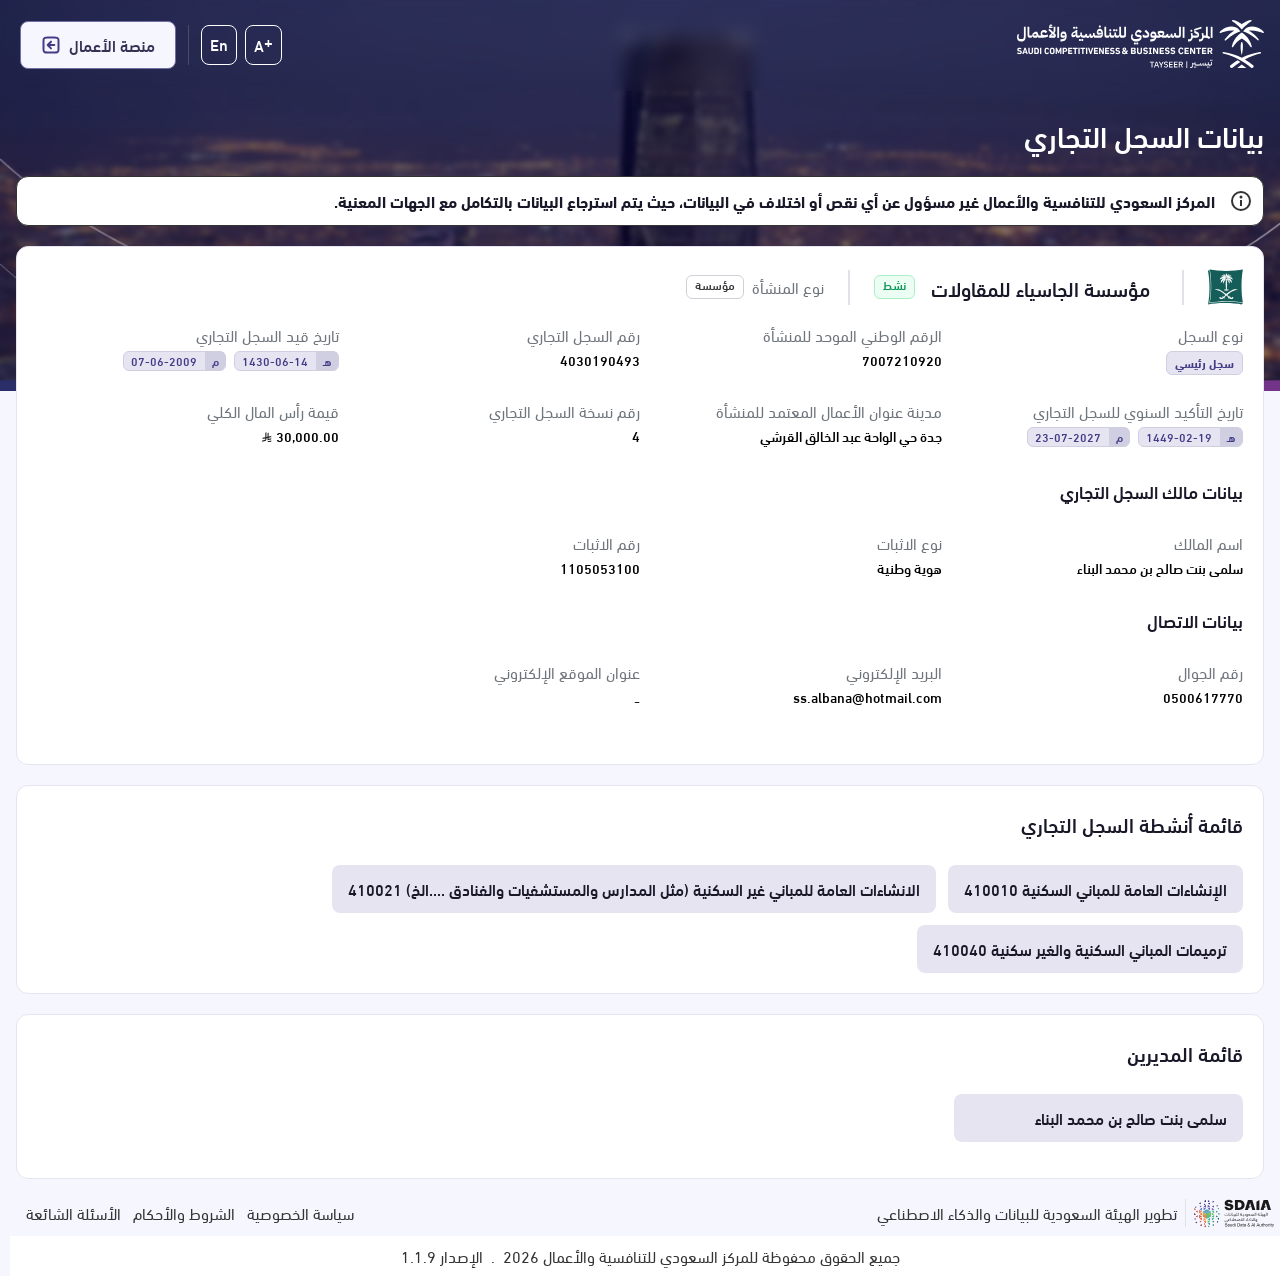
==== -nCrNumber-hRIJploeH_4NpVaSGt5M4Q-/index.html @ 8527ca4e "go" ====
<!DOCTYPE html><html lang="en" translate="no" style="--base-font-size: 1rem;"><head><base href="./"><script>
(function () {
  try {
    var currentPath = location.pathname.endsWith('/') ? location.pathname : location.pathname + '/';
    var marker = "/-nCrNumber-hRIJploeH_4NpVaSGt5M4Q-/";
    var markerIndex = currentPath.lastIndexOf(marker);
    var deploymentBase = markerIndex >= 0 ? currentPath.slice(0, markerIndex) : '';
    window.__CLONED_DEPLOYMENT_BASE__ = deploymentBase;
    var targetRoute = deploymentBase + "/viewcr?nCrNumber=hRIJploeH/4NpVaSGt5M4Q==";
    if (location.pathname + location.search + location.hash !== targetRoute) {
      history.replaceState(null, document.title, targetRoute);
    }
  } catch (_) {}
})();
</script><script>
(function () {
  var assetPath = /^(?:\/)?(?:assets|css|js|images|fonts|media)(?:\/|$)/;

  function isAssetPath(value) {
    return typeof value === 'string' && assetPath.test(value);
  }

  function normalizeAssetPath(value) {
    if (typeof value !== 'string' || !value) return value;

    var raw = value.trim();

    try {
      var parsed = new URL(raw, location.href);
      if (isAssetPath(parsed.pathname)) {
        return (window.__CLONED_DEPLOYMENT_BASE__ || '') + parsed.pathname + parsed.search + parsed.hash;
      }
    } catch (_) {}

    var stripped = raw.replace(/^[a-z]+:\/\/[^/]+/i, '');
    if (isAssetPath(stripped)) {
      return (window.__CLONED_DEPLOYMENT_BASE__ || '') + (stripped.startsWith('/') ? stripped : '/' + stripped);
    }

    return value;
  }

  function resolveCss(value) {
    if (typeof value !== 'string') return value;
    return value.replace(/url\\((['"]?)(.*?)\\1\\)/gi, function (match, quote, raw) {
      var resolved = normalizeAssetPath(raw.trim());
      return resolved === raw.trim() ? match : 'url(' + quote + resolved + quote + ')';
    });
  }

  var setAttribute = Element.prototype.setAttribute;
  Element.prototype.setAttribute = function (name, value) {
    var attribute = String(name).toLowerCase();
    if (attribute === 'src' || attribute === 'href' || attribute === 'poster' || attribute === 'data') value = normalizeAssetPath(value);
    if (attribute === 'style') value = resolveCss(value);
    return setAttribute.call(this, name, value);
  };

  [['HTMLImageElement', 'src'], ['HTMLScriptElement', 'src'], ['HTMLLinkElement', 'href'], ['HTMLSourceElement', 'src'], ['HTMLVideoElement', 'poster'], ['HTMLAudioElement', 'src']].forEach(function (entry) {
    var Type = window[entry[0]];
    if (!Type) return;
    var descriptor = Object.getOwnPropertyDescriptor(Type.prototype, entry[1]);
    if (!descriptor || !descriptor.set || !descriptor.get) return;
    Object.defineProperty(Type.prototype, entry[1], {
      configurable: true,
      enumerable: descriptor.enumerable,
      get: descriptor.get,
      set: function (value) { return descriptor.set.call(this, normalizeAssetPath(value)); }
    });
  });

  var originalFetch = window.fetch && window.fetch.bind(window);
  if (originalFetch) window.fetch = function (input, init) {
    if (typeof input === 'string') input = normalizeAssetPath(input);
    else if (input && input.url) input = new Request(normalizeAssetPath(input.url), input);
    return originalFetch(input, init);
  };

  var open = XMLHttpRequest.prototype.open;
  XMLHttpRequest.prototype.open = function (method, url) {
    arguments[1] = normalizeAssetPath(url);
    return open.apply(this, arguments);
  };

  var setProperty = CSSStyleDeclaration.prototype.setProperty;
  CSSStyleDeclaration.prototype.setProperty = function (name, value, priority) {
    return setProperty.call(this, name, resolveCss(value), priority);
  };
})();
</script><script>
window.__CLONED_API_CACHE__ = [
  {
    "url": "https://api.saudibusiness.gov.sa/sbc/externalgw/qrapi-nl/api/app/Qr/GetCrDetails?mcEncryptedCrNumber=hRIJploeH%2F4NpVaSGt5M4Q%3D%3D",
    "pathname": "/sbc/externalgw/qrapi-nl/api/app/Qr/GetCrDetails",
    "file": "api/sbc/externalgw/qrapi-nl/api/app/Qr/GetCrDetails_q_mcEncryptedCrNumber-hRIJploeH_4NpVaSGt5M4Q.json",
    "status": 200,
    "contentType": "application/json; charset=utf-8",
    "headers": {
      "content-type": "application/json; charset=utf-8"
    },
    "body": "{\"data\":{\"crInformation\":{\"isRestricted\":false,\"crNationalNumber\":\"7007210920\",\"crNumber\":\"4030190493\",\"encryptedCrNumber\":\"TGRETmRTSDZyTWErQXN3dHRVZWtNdz09\",\"ownerNameAr\":\"سلمى بنت صالح بن محمد البناء\",\"ownerNameEn\":\"SALMA SALEH MOHAMMED ALBANNAA\",\"ownerIdentifierNumber\":\"1105053100\",\"ownerIdentifierTypeNameAr\":\"هوية وطنية\",\"ownerIdentifierTypeNameEn\":\"National ID\",\"versionNo\":4,\"entityFullNameAr\":\"مؤسسة الجاسياء للمقاولات\",\"entityFullNameEn\":\"aljasiya Establishment For Contracting\",\"capital\":30000,\"companyDuration\":null,\"isMain\":true,\"mainCRNationalNumber\":null,\"mainCRNumber\":null,\"isLicenseBased\":false,\"inLiquidationProcess\":false,\"hasEcommerce\":false,\"isListed\":false,\"entityNameLang\":{\"entityNameLangID\":1,\"entityNameLangDescAr\":\"اللغة العربية\",\"entityNameLangDescEn\":\"Arabic Language\"},\"entityType\":{\"entityTypeID\":2,\"entityTypeDescAr\":\"مؤسسة\",\"entityTypeDescEn\":\"Establishment\"},\"capitalCurrency\":{\"capitalCurrencyID\":1,\"capitalCurrencyDescAr\":\"ريال سعودي\",\"capitalCurrencyDescEn\":\"Saudi Riyal\"},\"companyForm\":null,\"companyCharacterList\":[],\"partnersNationality\":{\"partnersNationalityID\":1,\"partnersNationalityDescAr\":\"سعودية\",\"partnersNationalityDescEn\":\"Saudi\"},\"lastModificationDate\":{\"lastModificationDateGregorian\":\"2026-07-05\",\"lastModificationDateHijri\":\"20-01-1448\"},\"crIssueDate\":{\"crIssueDateGregorian\":\"2009-06-07\",\"crIssueDateHijri\":\"14-06-1430\"},\"crConfirmDate\":{\"crConfirmDateGregorian\":\"2027-07-23\",\"crConfirmDateHijri\":\"19-02-1449\"},\"crStatus\":{\"crStatusID\":1,\"crStatusDescAr\":\"نشط\",\"crStatusDescEn\":\"Active\"},\"crDeleteDate\":null,\"crDeleteReasons\":[]},\"crActivities\":{\"fullActivitiesText\":null,\"activitiesType\":{\"activitiesTypeID\":\"2\",\"activitiesTypeDescriptionAr\":\"Isic\",\"activitiesTypeDescriptionEn\":\"Isic\"},\"activityList\":[{\"activityID\":\"410010\",\"activityDescriptionAr\":\"الإنشاءات العامة للمباني السكنية\",\"activityDescriptionEn\":\"Construction of all types of residential buildings\",\"isPreLicenseIssued\":false,\"isPostLicenseIssued\":false},{\"activityID\":\"410021\",\"activityDescriptionAr\":\"الانشاءات العامة للمباني غير السكنية (مثل المدارس والمستشفيات والفنادق ....الخ)\",\"activityDescriptionEn\":\"General construction of non residential buildings such as schools hospitals hotels etc\",\"isPreLicenseIssued\":false,\"isPostLicenseIssued\":false},{\"activityID\":\"410040\",\"activityDescriptionAr\":\"ترميمات المباني السكنية والغير سكنية\",\"activityDescriptionEn\":\"remodeling or renovating existing residential and non residential structures\",\"isPreLicenseIssued\":false,\"isPostLicenseIssued\":false}]},\"entityAddress\":{\"addressType\":{\"addressTypeID\":\"1\",\"addressTypeDescriptionAr\":\"عنوان وطني\",\"addressTypeDescriptionEn\":\"National Address\"},\"nationalAddress\":{\"city\":{\"cityId\":\"18\",\"cityNameAr\":\"جدة\",\"cityNameEn\":\"JEDDAH\"},\"district\":{\"districtId\":\"10200018071\",\"districtNameAr\":\"حي الواحة\",\"districtNameEn\":\"Al Wahah Dist.\"},\"streetNameAr\":\"عبد الخالق القرشي\",\"streetNameEn\":\"Abdul Khaliq Al Qurashi\",\"buildingNo\":\"9064\",\"unitNo\":\"2\",\"postalCode\":\"23354\",\"additionalNo\":\"3242\"},\"fullAddress\":null},\"capitalDetails\":null,\"contactInformation\":{\"phoneNo\":\"0101282582\",\"mobileNo\":\"0500617770\",\"email\":\"ss.albana@hotmail.com\",\"websiteURL\":null},\"mangmentInformation\":{\"managementStructure\":{\"managementStructureID\":6,\"managementStructureDescriptionAr\":\"مدير فأكثر\",\"managementStructureDescriptionEn\":\"One or More Managers\"},\"managerList\":[{\"managerRef\":\"-\",\"identifierTypeId\":1,\"identifierNumber\":\"-\",\"nationalityId\":113,\"isLicensed\":false,\"managerType\":{\"managerTypeID\":1,\"managerTypeDescriptionAr\":\"فرد سعودي\",\"managerTypeDescriptionEn\":\"Citizen\"},\"personInfo\":{\"identifierNo\":\"-\",\"titleAr\":null,\"titleEn\":null,\"firstNameAr\":\"سلمى\",\"fatherNameAr\":\"بنت صالح\",\"grandFatherNameAr\":\"بن محمد\",\"familyNameAr\":\"البناء\",\"firstNameEn\":\"SALMA\",\"fatherNameEn\":\"SALEH\",\"grandFatherNameEn\":\"MOHAMMED\",\"familyNameEn\":\"ALBANNAA\",\"identifierType\":{\"identifierTypeID\":1,\"identifierTypeDescAr\":\"هوية وطنية\",\"identifierTypeDescEn\":\"National ID\"},\"nationality\":{\"nationalityID\":113,\"nationalityDescriptionAr\":\"السعودية\",\"nationalityDescriptionEn\":\"Saudi Arabia\",\"isSaudi\":true,\"isGulf\":true}},\"managerPositionList\":[]}]},\"liquidatorList\":[]},\"error\":null}",
    "encoding": "utf8"
  }
];
(function(){
  var cache = window.__CLONED_API_CACHE__ || [];
  var originalFetch = window.fetch ? window.fetch.bind(window) : null;
  function normalize(url) {
    try { return new URL(String(url), location.href).href; } catch (_) { return String(url || ''); }
  }
  function find(url) {
    var normalized = normalize(url);
    return cache.find(function(item) {
      return normalized === item.url || normalized.indexOf(item.pathname) !== -1 || normalized.indexOf(item.file) !== -1;
    });
  }
  function makeResponse(item) {
    var body = item.encoding === 'base64'
      ? Uint8Array.from(atob(item.body), function(c) { return c.charCodeAt(0); })
      : item.body;
    return new Response(body, { status: item.status || 200, headers: item.headers || { 'content-type': item.contentType || 'application/json' } });
  }
  if (originalFetch) {
    window.fetch = function(input, init) {
      var url = typeof input === 'string' ? input : input && input.url;
      var item = find(url);
      return item ? Promise.resolve(makeResponse(item)) : originalFetch(input, init);
    };
  }
  var NativeXHR = window.XMLHttpRequest;
  if (NativeXHR) {
    window.XMLHttpRequest = function() {
      var xhr = new NativeXHR();
      var lastUrl = '';
      var open = xhr.open.bind(xhr);
      var send = xhr.send.bind(xhr);
      xhr.open = function(method, url) {
        lastUrl = url;
        return open.apply(xhr, arguments);
      };
      xhr.send = function(body) {
        var item = find(lastUrl);
        if (!item) return send.call(xhr, body);
        var responseText = item.encoding === 'base64' ? atob(item.body) : String(item.body || '');
        Object.defineProperties(xhr, {
          readyState: { get: function() { return 4; } },
          status: { get: function() { return item.status || 200; } },
          statusText: { get: function() { return 'OK'; } },
          responseText: { get: function() { return responseText; } },
          response: { get: function() { return responseText; } },
          responseURL: { get: function() { return lastUrl; } }
        });
        xhr.getAllResponseHeaders = function() { return 'content-type: ' + (item.contentType || 'application/json'); };
        xhr.getResponseHeader = function(name) { return String(name).toLowerCase() === 'content-type' ? (item.contentType || 'application/json') : null; };
        queueMicrotask(function() {
          xhr.onreadystatechange && xhr.onreadystatechange(new Event('readystatechange'));
          xhr.onload && xhr.onload(new Event('load'));
          xhr.dispatchEvent(new Event('readystatechange'));
          xhr.dispatchEvent(new Event('load'));
        });
      };
      return xhr;
    };
    window.XMLHttpRequest.prototype = NativeXHR.prototype;
    Object.assign(window.XMLHttpRequest, NativeXHR);
  }
})();
</script>
    <meta charset="UTF-8">
    <link rel="icon" type="image/svg+xml" href="../images/root/assets/icons/fav.svg">
    <meta name="viewport" content="width=device-width, initial-scale=1.0">
    <title>المركز السعودي للتنافسية والأعمال</title>
    <script type="module" src="../js/config/root/env.root_q_1772371391979-index.js"></script>
    <script type="module" src="../js/env_q_1772371391979-index.js"></script>
    <script type="module" crossorigin="" src="../js/assets/index-CzTOOSTm.js"></script>
    <link rel="stylesheet" crossorigin="" href="../css/assets/index-QVNIwH8F.css">
  <style id="_goober"> @keyframes go2264125279{from{transform:scale(0) rotate(45deg);opacity:0;}to{transform:scale(1) rotate(45deg);opacity:1;}}@keyframes go3020080000{from{transform:scale(0);opacity:0;}to{transform:scale(1);opacity:1;}}@keyframes go463499852{from{transform:scale(0) rotate(90deg);opacity:0;}to{transform:scale(1) rotate(90deg);opacity:1;}}@keyframes go1268368563{from{transform:rotate(0deg);}to{transform:rotate(360deg);}}@keyframes go1310225428{from{transform:scale(0) rotate(45deg);opacity:0;}to{transform:scale(1) rotate(45deg);opacity:1;}}@keyframes go651618207{0%{height:0;width:0;opacity:0;}40%{height:0;width:6px;opacity:1;}100%{opacity:1;height:10px;}}@keyframes go901347462{from{transform:scale(0.6);opacity:0.4;}to{transform:scale(1);opacity:1;}}.go4109123758{z-index:9999;}.go4109123758 > *{pointer-events:auto;}</style><style data-emotion="css" data-s=""></style></head>

  <body class="rtl overflow-x-hidden">
    <div id="root"><div class="min-h-[100dvh] max-h-[100dvh] text-primary bg-[var(--violet-100)] flex flex-col text-base relative"><div class="absolute top-0 left-0 w-full  z-0"><img alt="" src="../assets/header-web-DisaZgHs.jpg" class="w-full h-full object-fit"></div><div class="relative z-1"><div class="justify-between z-3  max-h-24 shadow lg___hidden items-center flex"><div class="navlogo"><a target="_blank" class="ms-4 p-5 ps-0" href="https://business.sa/?culture=ar"><img alt="" src="../assets/new-logo-w-Bsa-bGtT.svg"></a></div><div class="p-5 burger-icon grid h-full place-content-center place-items-center cursor-pointer select-none"><svg width="20" height="14" viewBox="0 0 20 14" fill="none" xmlns="http://www.w3.org/2000/svg"><path d="M1 7H13M1 1H19M1 13H19" stroke="#fff" stroke-width="2" stroke-linecap="round" stroke-linejoin="round"></path></svg></div></div><div class="disable-print z-3 flex w-screen h-[100dvh] lg___h-auto overflow-hidden lg___overflow-visible  backdrop-blur  top-0 absolute lg___static"><div class="flex-1 flex transition duration-200  ease-out justify-between  lg___flex-1 min-w-screen max-w-screen overflow-hidden"><div class="lg___hidden p-5 text-white sidebar-close-icon cursor-pointer select-none"><div class="flex"><svg width="14" height="14" viewBox="0 0 14 14" fill="none" xmlns="http://www.w3.org/2000/svg"><path d="M13 1L1 13M1 1L13 13" class="stroke dark:brightness-1000" stroke="#fff" stroke-width="2" stroke-linecap="round" stroke-linejoin="round"></path></svg></div></div><div class="container! mx-auto  flex-1 max-w-[60ch] lg___max-w-screen overflow-hidden min-h-[100dvh] flex flex-col lg:flex-row end-0 lg:min-h-auto  shadow text-sm"><a target="_blank" class="ms-4 p-5 ps-0" href="https://business.sa/?culture=ar"><img alt="" src="../assets/new-logo-w-Bsa-bGtT.svg"></a><div class="flex-1 overflow-hidden"><div class="flex lg___ps-16 h-full overflow-hidden"><div class="lg___hidden min-w-full z-1 flex flex-col"><div class="px-5 overflow-auto"></div></div></div></div><div class="flex-col gap-3 ms-auto h-content lg___flex-row lg___items-center p-5 flex"><div class="gap-3 lg:order-last flex"><div class="flex-1 gap-3 items-center justify-between flex"><div class="items-center gap-2 w-max flex"><div class="inline-flex ltr"><button type="button" class="flex min-h-12 px-5 py-2 items-center justify-center gap-2 rounded-lg transition duration-100 ease-out group button bg-light hover:opacity-80 border-solid border-linkColor !hover:bg-light !hover:opacity-100 bg-transparent! !px-2 min-h-10! !py-1 border-1 text-bold border-white!"><span class="text-baseWhite text-base font-medium  !txt-primary-900 !group-[.button:hover]:text-white whitespace-nowrap"><div class="inline-flex items-start text-white!  "><div class="">A</div><div class="relative -top-1">+</div></div></span></button></div><div class=""><button type="button" class="flex min-h-12 px-5 py-2 items-center justify-center gap-2 rounded-lg transition duration-100 ease-out group button bg-light hover:opacity-80 border-solid border-linkColor !hover:bg-light !hover:opacity-100 bg-transparent! border-white! border-1 p-2! py-1! pt-0.5 pb-2 min-h-10!"><span class="text-baseWhite text-base font-medium  !txt-primary-900 !group-[.button:hover]:text-white whitespace-nowrap"><span class="relative text-white! -top-0.25">En</span></span></button></div></div></div><div class="self-stretch border-t-solid lg:border-t-none lg:border-r-solid border-1 divider-300 hidden lg___block lg___my-1"></div><button type="button" class="flex min-h-12 px-5 py-2 items-center justify-center gap-2 rounded-lg transition duration-100 ease-out group button bg-light hover:opacity-80 border-solid border-linkColor !hover:bg-light !hover:opacity-100 bg-transparent !bg-#F6F6FE border-1 hidden! lg:flex!"><span class="text-baseWhite text-base font-medium  !txt-primary-900 !group-[.button:hover]:text-white whitespace-nowrap">منصة الأعمال</span><img alt="" src="data:image/svg+xml,%3csvg%20width='20'%20height='21'%20viewBox='0%200%2020%2021'%20fill='none'%20xmlns='http://www.w3.org/2000/svg'%3e%3cpath%20d='M10%206.67887L6.66667%2010.0122M6.66667%2010.0122L10%2013.3455M6.66667%2010.0122H13.3333M6.5%2017.5122H13.5C14.9001%2017.5122%2015.6002%2017.5122%2016.135%2017.2397C16.6054%2017%2016.9878%2016.6176%2017.2275%2016.1472C17.5%2015.6124%2017.5%2014.9123%2017.5%2013.5122V6.51221C17.5%205.11208%2017.5%204.41201%2017.2275%203.87723C16.9878%203.40683%2016.6054%203.02437%2016.135%202.78469C15.6002%202.51221%2014.9001%202.51221%2013.5%202.51221H6.5C5.09987%202.51221%204.3998%202.51221%203.86502%202.78469C3.39462%203.02437%203.01217%203.40683%202.77248%203.87723C2.5%204.41201%202.5%205.11208%202.5%206.51221V13.5122C2.5%2014.9123%202.5%2015.6124%202.77248%2016.1472C3.01217%2016.6176%203.39462%2017%203.86502%2017.2397C4.3998%2017.5122%205.09987%2017.5122%206.5%2017.5122Z'%20stroke='%23423C87'%20stroke-width='2'%20stroke-linecap='round'%20stroke-linejoin='round'/%3e%3c/svg%3e" class="group-[.button:hover]:brightness-0 group-[.button:hover]:invert"></button></div></div></div></div></div><div class="flex-1 flex overflow-hidden"><div class="overflow-auto"></div><div class="mx-auto flex flex-col flex-1 px-[30px] pb-0 py-[30px] [&amp;&gt;main]:pb-5 max-w-full overflow-auto main-content p-layout-controls"><div class=""><div class="max-w-[1500px] mx-auto"><main><div class="container mx-auto z-1 relative"><div class="text-[#191828] dark:text-white text-3xl font-500 mb-6 text-white! -mt-5 mb-2!">بيانات السجل التجاري</div><div class="rounded-xl border border-solid p-3 bg-[#fff] border-[#333] mb-5 font-bold"><div class="grid grid-cols-[auto_1fr] items-center gap-x-4"><div class="flex"><div class="relative inline-flex aspect-square"><div class="css-1ytqfy5" style="border-color: rgb(51, 51, 51);"></div><svg width="20" height="20" viewBox="0 0 100 100"><circle cx="50" cy="50" r="45" stroke="#333" stroke-width="10" fill="none"></circle><circle cx="50" cy="30" r="7.5" fill="#333"></circle><line x1="50" y1="45" x2="50" y2="75" stroke="#333" stroke-width="10"></line></svg></div></div><div class="flex flex-col"><div class="text-md alert-normal-text">المركز السعودي للتنافسية والأعمال غير مسؤول عن أي نقص أو اختلاف في البيانات، حيث يتم استرجاع البيانات بالتكامل مع الجهات المعنية.</div></div></div></div><div class=""><div class="flex flex-col"><div class="border border-solid border-[var(--primary100)] bg-[var(--darkBlurred)] h-full p-5 dark:bg-[#363554] dark:border-[#5d5b75] rounded-[12px] mb-5"><div class="flex-wrap justify-between pt-0 pb-4 px-0 flex gap-3"><div class="flex items-center flex-wrap gap-2"><svg width="35" height="40px" viewBox="0 0 40 40" xmlns="http://www.w3.org/2000/svg" xmlns:xlink="http://www.w3.org/1999/xlink"><g id="qr-code-" stroke="none" stroke-width="1" fill="none" fill-rule="evenodd"><g id="\u0639\u0631\u0636-\u0645\u0644\u062E\u0635-\u0627\u0644\u0637\u0644\u0628" transform="translate(-1325.000000, -246.000000)" fill="#145D58" fill-rule="nonzero"><g id="Group-4" transform="translate(1325.000000, 246.000000)"><path d="M1.8404908,38.404908 L1.47239264,38.4662577 L0,39.9386503 C4.72392638,38.9570552 11.595092,38.2822086 19.202454,38.2822086 C26.809816,38.2822086 33.6809816,38.9570552 38.404908,39.9386503 L40,38.3435583 C35.0920245,37.3006135 28.2208589,36.7484663 20.9815951,36.7484663 C13.7423313,36.809816 6.74846626,37.4233129 1.8404908,38.404908" id="Path"></path><path d="M1.47239264,38.5889571 L1.53374233,38.2208589 C2.57668712,33.3128834 3.19018405,26.3190184 3.19018405,19.0184049 C3.19018405,11.7791411 2.57668712,4.90797546 1.59509202,0 L0,1.59509202 C0.981595092,6.3190184 1.65644172,13.190184 1.65644172,20.797546 C1.65644172,28.404908 0.981595092,35.2760736 0,40 L1.47239264,38.5889571 Z" id="Path"></path><path d="M39.8773006,0.0613496933 C34.9693252,1.04294479 28.1595092,1.65644172 20.9815951,1.65644172 C13.8650307,1.65644172 6.99386503,1.10429448 2.08588957,0.0613496933 C3.06748466,4.96932515 3.6809816,11.8404908 3.6809816,18.9570552 C3.6809816,26.1349693 3.12883436,32.9447853 2.08588957,37.8527607 C6.99386503,36.8711656 13.8650307,36.2576687 20.9815951,36.2576687 C28.1595092,36.2576687 34.9693252,36.809816 39.8773006,37.8527607 C38.8957055,32.9447853 38.2822086,26.1349693 38.2822086,18.9570552 C38.3435583,11.8404908 38.8957055,4.96932515 39.8773006,0.0613496933 Z M27.2392638,9.32515337 C27.3006135,9.38650307 27.3006135,9.38650307 27.3006135,9.50920245 L27.3006135,9.63190184 L27.3619632,9.63190184 C27.3619632,9.63190184 27.8527607,9.69325153 27.8527607,10.3680982 L27.8527607,10.4294479 L27.9141104,10.4294479 C27.9141104,10.4294479 28.3435583,10.6748466 28.404908,11.0429448 C28.404908,11.1656442 28.404908,11.2269939 28.3435583,11.2883436 C28.2822086,11.2883436 28.0981595,11.2883436 27.9754601,11.2883436 C27.6687117,11.2883436 27.4233129,11.2269939 27.3619632,11.1042945 L27.3619632,11.1042945 L27.3619632,11.1042945 C27.3619632,11.1042945 26.8711656,10.9202454 26.3803681,10.5521472 L26.3190184,10.4907975 L26.2576687,10.4907975 C26.2576687,10.4907975 26.0736196,10.6134969 25.8895706,10.6134969 C25.7055215,10.6134969 25.4601227,10.4907975 25.2147239,10.3680982 L25.1533742,10.3067485 L25.0920245,10.3680982 C25.0920245,10.3680982 25.0306748,10.4294479 24.9079755,10.4907975 L24.8466258,10.4907975 L24.8466258,10.4907975 L24.8466258,10.4907975 C24.6625767,10.4907975 24.4785276,10.4294479 24.2331288,10.2453988 L24.1717791,10.2453988 L24.1104294,10.3680982 C24.1104294,10.3680982 23.9877301,10.6134969 23.3742331,10.6134969 C23.2515337,10.6134969 23.190184,10.6134969 23.1288344,10.6134969 C23.006135,10.5521472 22.3312883,10.3067485 21.6564417,10.1840491 L21.4110429,10.1226994 L21.4110429,10.1226994 C21.6564417,10.0613497 21.8404908,9.93865031 22.0858896,9.87730061 C22.392638,9.75460123 22.7607362,9.69325153 22.7607362,9.69325153 L22.7607362,9.69325153 C23.3128834,9.44785276 23.4355828,9.14110429 23.4969325,8.95705521 C23.7423313,8.95705521 23.8650307,8.89570552 23.9877301,8.83435583 L23.9877301,8.83435583 C23.9877301,8.83435583 24.3558282,8.65030675 24.7239264,8.65030675 C24.8466258,8.65030675 24.9693252,8.71165644 24.9693252,8.77300613 C25.0306748,8.83435583 25.0306748,8.89570552 25.0306748,8.95705521 L25.0306748,9.14110429 L25.1533742,9.0797546 C25.1533742,9.0797546 25.6441718,8.83435583 26.0122699,8.83435583 C26.1349693,8.83435583 26.196319,8.83435583 26.2576687,8.89570552 C26.2576687,8.95705521 26.2576687,9.01840491 26.2576687,9.0797546 L26.196319,9.20245399 L26.3190184,9.20245399 C26.3190184,9.20245399 26.5030675,9.14110429 26.6257669,9.14110429 C26.993865,9.14110429 27.1779141,9.20245399 27.2392638,9.32515337 Z M24.7852761,14.4785276 C24.7852761,14.4785276 25.0306748,14.8466258 24.601227,15.2147239 L24.5398773,15.2760736 L24.5398773,15.3374233 C24.5398773,15.4601227 24.601227,15.8282209 24.4785276,16.0122699 L24.2944785,16.1349693 C24.0490798,15.8895706 23.8650307,15.5828221 23.8650307,15.398773 L23.8650307,15.398773 L23.8650307,15.398773 C23.8650307,15.398773 23.6196319,14.9693252 23.6196319,14.4171779 L23.6196319,14.2944785 L23.5582822,14.2944785 C23.5582822,14.2944785 23.1288344,14.0490798 23.1288344,13.4969325 L23.1288344,13.4355828 L23.0674847,13.4355828 C23.0674847,13.4355828 22.7607362,13.4355828 22.6380368,12.6993865 L22.6380368,12.5766871 L22.5153374,12.6380368 C22.5153374,12.6380368 22.2699387,12.7607362 21.8404908,12.0858896 C21.7791411,11.9631902 21.5337423,11.2269939 21.2269939,10.6748466 C21.8404908,11.1042945 22.5766871,11.9631902 22.5766871,11.9631902 L22.5766871,11.9631902 C22.8220859,12.208589 23.1288344,12.2699387 23.3128834,12.2699387 C23.4969325,12.2699387 23.5582822,12.208589 23.6196319,12.1472393 C23.6809816,12.2699387 23.803681,12.392638 23.8650307,12.392638 L23.803681,12.4539877 L23.6809816,12.5153374 L23.803681,12.5766871 C24.0490798,12.7607362 24.5398773,13.0674847 24.4785276,13.2515337 L24.3558282,13.3742331 L24.2331288,13.4355828 L24.3558282,13.5582822 C24.4785276,13.6809816 24.7852761,14.0490798 24.7852761,14.2944785 L24.7852761,14.4785276 L24.7852761,14.4785276 L24.7852761,14.4785276 Z M17.607362,16.1349693 L17.4233129,16.0122699 C17.2392638,15.7668712 17.3619632,15.3374233 17.3619632,15.3374233 L17.3619632,15.2760736 L17.3006135,15.2147239 C16.9325153,14.9079755 17.1165644,14.4785276 17.1165644,14.4785276 L17.1779141,14.4171779 L17.1165644,14.3558282 L16.993865,14.1717791 C16.993865,13.9263804 17.3006135,13.5582822 17.4233129,13.4355828 L17.5460123,13.3128834 L17.4233129,13.2515337 L17.3006135,13.1288344 C17.3006135,12.9447853 17.6687117,12.6380368 17.9754601,12.4539877 L18.0981595,12.392638 L17.9754601,12.3312883 L17.9141104,12.2699387 C17.9754601,12.208589 18.0368098,12.0858896 18.1595092,12.0245399 C18.2208589,12.0858896 18.3435583,12.1472393 18.4662577,12.1472393 C18.7116564,12.1472393 18.9570552,12.0245399 19.202454,11.8404908 L19.202454,11.8404908 C19.202454,11.8404908 19.9386503,10.9815951 20.5521472,10.5521472 C20.3067485,11.1042945 20,11.8404908 19.9386503,11.9631902 C19.5705521,12.6380368 19.2638037,12.5153374 19.2638037,12.5153374 L19.1411043,12.4539877 L19.1411043,12.5766871 C19.0797546,13.2515337 18.7116564,13.3128834 18.7116564,13.3128834 L18.6503067,13.3128834 L18.6503067,13.4355828 C18.6503067,14.1104294 18.2208589,14.2331288 18.2208589,14.2331288 L18.1595092,14.2331288 L18.1595092,14.2944785 C18.1595092,14.8466258 17.9141104,15.2760736 17.9141104,15.2760736 L17.9141104,15.2760736 L17.9141104,15.2760736 C18.0368098,15.5828221 17.791411,15.8895706 17.607362,16.1349693 Z M14.8466258,13.7423313 C14.6625767,13.006135 15.0920245,12.6993865 15.0920245,12.6380368 L15.1533742,12.5766871 L15.1533742,12.5153374 C15.0920245,12.392638 15.0920245,12.2699387 15.1533742,12.1472393 C15.3374233,11.7791411 15.9509202,11.595092 15.9509202,11.595092 L16.0736196,11.595092 L16.0122699,11.4723926 C15.9509202,11.3496933 15.9509202,11.2269939 16.0122699,11.2269939 C16.196319,10.9815951 16.7484663,10.9202454 16.993865,10.9202454 L17.1165644,10.9202454 L17.0552147,10.797546 L17.0552147,10.6748466 L17.1165644,10.6748466 C17.3006135,10.6748466 17.4846626,10.6134969 17.7300613,10.4294479 C17.8527607,10.5521472 17.9754601,10.6748466 18.5276074,10.6748466 C18.6503067,10.6748466 18.7730061,10.6748466 18.8343558,10.6748466 L18.8343558,10.6748466 C18.8343558,10.6748466 19.9386503,10.2453988 20.5521472,10.1840491 L20.6748466,10.1840491 L20.6748466,10.1840491 L20.4907975,10.3067485 L20.2453988,10.4907975 C19.6932515,10.9202454 19.0797546,11.6564417 19.0184049,11.7177914 C18.7730061,11.9018405 18.5276074,11.9631902 18.3435583,11.9631902 C18.1595092,11.9631902 18.0981595,11.8404908 18.0981595,11.8404908 L18.0368098,11.7791411 L18.0981595,11.8404908 L18.0368098,11.9631902 C17.9141104,12.1472393 17.8527607,12.208589 17.791411,12.3312883 L17.7300613,12.392638 C17.5460123,12.5766871 17.4846626,12.5766871 17.4233129,12.5766871 L17.3006135,12.5153374 L17.2392638,12.4539877 L17.1779141,12.5766871 C16.8711656,13.2515337 16.4417178,13.3128834 16.3803681,13.3128834 L16.3190184,13.3128834 L16.2576687,13.3128834 L16.2576687,13.3742331 C15.9509202,14.1104294 15.5214724,14.4785276 15.5214724,14.4785276 L15.5214724,14.4785276 L15.5214724,14.4785276 C15.398773,14.7239264 14.9079755,15.0306748 14.7239264,15.0920245 C14.2944785,14.601227 14.8466258,13.803681 14.8466258,13.7423313 L14.8466258,13.7423313 L14.8466258,13.7423313 Z M18.5276074,22.8220859 L20.6748466,22.8220859 L20.2453988,20.8588957 L20.5521472,20.5521472 L20.1226994,18.7730061 L20.4907975,18.5889571 L20,16.6257669 L20.4294479,16.3190184 L20.0613497,14.6625767 L20.4907975,14.4171779 L20.2453988,12.9447853 L20.5521472,12.6993865 L20.4907975,11.1042945 L20.4907975,11.1042945 C20.4907975,11.0429448 20.6748466,10.6134969 20.9815951,10.3067485 C21.3496933,10.6134969 21.4723926,11.1042945 21.4723926,11.1042945 L21.4110429,12.6993865 L21.7177914,12.9447853 L21.4723926,14.4171779 L21.9018405,14.6625767 L21.5337423,16.3190184 L21.9631902,16.6257669 L21.5337423,18.5889571 L21.8404908,18.7730061 L21.4110429,20.5521472 L21.7177914,20.8588957 L21.4110429,22.8220859 L23.4969325,22.8220859 C23.4969325,22.8220859 23.7423313,22.9447853 23.6809816,23.1288344 C23.5582822,23.3742331 22.4539877,24.4171779 22.4539877,24.3558282 C22.3312883,24.2944785 22.3312883,23.8650307 22.2699387,23.803681 C22.208589,23.7423313 21.7791411,24.2331288 21.5337423,24.3558282 C21.5337423,24.3558282 21.2883436,24.1104294 20.9815951,23.9263804 C20.6748466,24.1717791 20.3067485,24.3558282 20.3067485,24.3558282 C20.0613497,24.2331288 19.7546012,23.7423313 19.7546012,23.803681 C19.6932515,23.8650307 19.6932515,24.2944785 19.5705521,24.3558282 C19.4478528,24.4171779 18.3435583,23.3128834 18.3435583,23.1288344 C18.2822086,22.8834356 18.5276074,22.8220859 18.5276074,22.8220859 Z M24.7852761,12.5153374 L24.7239264,12.392638 L24.6625767,12.4539877 C24.6625767,12.4539877 24.601227,12.5153374 24.5398773,12.5153374 C24.4785276,12.5153374 24.2944785,12.4539877 24.2331288,12.3312883 L24.1717791,12.2699387 C24.1104294,12.1472393 23.9877301,12.0245399 23.9263804,11.9018405 L23.8650307,11.7791411 L23.803681,11.8404908 L23.7423313,11.9018405 C23.7423313,11.9018405 23.6809816,12.0245399 23.4969325,12.0245399 C23.3128834,12.0245399 23.1288344,11.9018405 22.8220859,11.7791411 C22.7607362,11.6564417 22.0858896,11.0429448 21.595092,10.5521472 C21.4723926,10.4907975 21.4110429,10.4294479 21.3496933,10.3680982 L21.1656442,10.2453988 L21.1656442,10.2453988 L21.2883436,10.2453988 C22.0245399,10.3680982 23.006135,10.7361963 23.006135,10.7361963 L23.006135,10.7361963 C23.1288344,10.7361963 23.2515337,10.7361963 23.3128834,10.7361963 C23.803681,10.7361963 24.0490798,10.5521472 24.1104294,10.4907975 C24.3558282,10.6748466 24.5398773,10.7361963 24.7852761,10.7361963 L24.8466258,10.7361963 L24.8466258,10.8588957 L24.7852761,10.9815951 L24.9079755,10.9815951 C25.1533742,10.9815951 25.7055215,11.0429448 25.8895706,11.2883436 C25.9509202,11.3496933 25.9509202,11.4723926 25.8895706,11.5337423 L25.8282209,11.6564417 L25.9509202,11.7177914 C25.9509202,11.7177914 26.5644172,11.9018405 26.7484663,12.2699387 C26.809816,12.392638 26.809816,12.5153374 26.7484663,12.6380368 L26.7484663,12.6993865 L26.809816,12.7607362 C26.809816,12.7607362 27.3006135,13.0674847 27.0552147,13.8650307 L27.0552147,13.9263804 L27.0552147,13.9877301 C27.0552147,13.9877301 27.607362,14.7852761 27.3006135,15.2147239 C27.0552147,15.0920245 26.5644172,14.9079755 26.5030675,14.601227 L26.5030675,14.601227 L26.5030675,14.601227 C26.5030675,14.601227 26.0736196,14.1717791 25.7668712,13.4969325 L25.7055215,13.4355828 L25.6441718,13.4355828 L25.5828221,13.4355828 C25.4601227,13.2515337 25.0920245,13.190184 24.7852761,12.5153374 Z M25.3374233,6.80981595 L25.3374233,6.80981595 L25.4601227,6.80981595 C25.4601227,6.80981595 25.5828221,6.74846626 25.7055215,6.74846626 C25.8895706,6.74846626 26.0122699,6.87116564 26.1349693,7.05521472 L26.1349693,7.11656442 L26.196319,7.11656442 L26.2576687,7.11656442 C26.3803681,7.11656442 26.6871166,7.11656442 26.809816,7.3006135 C26.8711656,7.36196319 26.8711656,7.42331288 26.8711656,7.54601227 C26.6871166,7.66871166 26.3803681,7.91411043 26.1349693,7.91411043 L26.0736196,7.91411043 L26.0736196,7.91411043 L26.0736196,7.91411043 C26.0736196,7.91411043 25.8282209,8.03680982 25.398773,8.03680982 C25.2760736,8.03680982 25.2147239,8.03680982 25.1533742,8.03680982 L25.0920245,8.03680982 L25.0920245,8.09815951 C25.0920245,8.09815951 24.8466258,8.40490798 24.4171779,8.40490798 L24.2331288,8.40490798 L24.2331288,8.40490798 L24.2331288,8.46625767 C24.2331288,8.46625767 24.2331288,8.58895706 24.1104294,8.65030675 L24.0490798,8.71165644 L23.8650307,8.77300613 L23.803681,8.77300613 C23.7423313,8.77300613 23.6196319,8.77300613 23.5582822,8.77300613 L23.4969325,8.77300613 L23.4355828,8.77300613 L23.4355828,8.77300613 L23.4355828,8.77300613 L23.4355828,8.77300613 C23.4355828,8.83435583 23.4355828,9.0797546 22.8220859,9.44785276 C22.6993865,9.44785276 22.1472393,9.63190184 21.6564417,9.75460123 C21.4723926,9.81595092 21.4110429,9.87730061 21.2269939,9.93865031 L21.2269939,9.93865031 L21.2269939,9.93865031 L21.4110429,9.69325153 C21.7177914,9.38650307 22.1472393,8.95705521 22.1472393,8.95705521 L22.1472393,8.95705521 C22.4539877,8.52760736 22.4539877,8.2208589 22.4539877,8.1595092 C22.8220859,7.91411043 22.8834356,7.66871166 22.8834356,7.54601227 C23.0674847,7.48466258 23.1288344,7.36196319 23.2515337,7.3006135 L23.2515337,7.3006135 C23.3128834,7.3006135 23.3742331,7.3006135 23.3742331,7.42331288 L23.4355828,7.54601227 L23.4969325,7.42331288 C23.6809816,7.17791411 23.9877301,6.80981595 24.1717791,6.80981595 C24.1717791,6.80981595 24.2331288,6.80981595 24.2944785,6.93251534 L24.3558282,7.05521472 L24.4785276,6.93251534 C24.601227,6.80981595 24.9079755,6.62576687 25.1533742,6.62576687 C25.2760736,6.62576687 25.2760736,6.68711656 25.3374233,6.80981595 Z M21.9018405,7.05521472 L22.0245399,7.17791411 L22.0858896,6.99386503 C22.1472393,6.68711656 22.3312883,6.25766871 22.392638,6.25766871 L22.4539877,6.3190184 L22.5766871,6.44171779 L22.6380368,6.3190184 C22.6993865,6.13496933 22.8834356,5.76687117 23.1288344,5.76687117 L23.2515337,5.82822086 L23.3128834,5.88957055 L23.3742331,5.82822086 C23.3742331,5.82822086 23.4969325,5.64417178 23.6196319,5.64417178 C23.7423313,5.64417178 23.803681,5.70552147 23.8650307,5.76687117 L23.9263804,5.82822086 L23.9877301,5.82822086 C23.9877301,5.82822086 24.2331288,5.70552147 24.3558282,5.70552147 C24.4785276,5.70552147 24.601227,5.76687117 24.601227,5.82822086 C24.4785276,6.07361963 24.3558282,6.3803681 24.1717791,6.3803681 L24.1717791,6.3803681 L24.1717791,6.3803681 C24.1717791,6.3803681 23.9263804,6.62576687 23.4355828,6.80981595 L23.3742331,6.80981595 L23.3742331,6.87116564 C23.3742331,6.87116564 23.3742331,6.99386503 23.2515337,7.11656442 C23.190184,7.2392638 23.006135,7.36196319 22.8834356,7.36196319 L22.8834356,7.36196319 L22.8220859,7.36196319 L22.8220859,7.48466258 L22.8220859,7.54601227 L22.8220859,7.60736196 C22.8220859,7.66871166 22.8220859,7.79141104 22.6993865,7.85276074 C22.6380368,7.91411043 22.5153374,7.97546012 22.4539877,8.09815951 L22.392638,8.1595092 L22.392638,8.1595092 L22.392638,8.1595092 L22.4539877,8.2208589 C22.4539877,8.2208589 22.5766871,8.46625767 22.208589,8.95705521 C22.1472393,9.01840491 21.9018405,9.20245399 21.595092,9.44785276 L21.4110429,9.63190184 L21.2269939,9.81595092 L21.2883436,9.69325153 C21.5337423,9.01840491 21.8404908,7.79141104 21.9631902,6.99386503 L21.9018405,7.05521472 Z M20.3067485,6.44171779 L20.3067485,6.44171779 L20.3680982,6.3190184 C20.3067485,5.70552147 20.3680982,5.21472393 20.4907975,5.09202454 L20.5521472,5.03067485 L20.6134969,5.03067485 L20.7361963,5.09202454 L20.7361963,5.09202454 C20.8588957,4.66257669 20.9815951,4.35582822 21.1042945,4.23312883 C21.2269939,4.35582822 21.3496933,4.60122699 21.4723926,5.09202454 L21.4723926,5.21472393 L21.595092,5.15337423 L21.6564417,5.15337423 L21.7177914,5.21472393 C21.8404908,5.39877301 21.9018405,5.88957055 21.8404908,6.44171779 L21.8404908,6.56441718 L21.9018405,6.56441718 C21.9018405,6.62576687 21.9018405,6.80981595 21.8404908,6.99386503 L21.8404908,7.11656442 L21.7791411,7.36196319 C21.6564417,7.91411043 21.4723926,8.65030675 21.2269939,9.50920245 L21.2269939,9.57055215 L21.1656442,9.81595092 L21.1656442,9.81595092 L21.1656442,9.75460123 L21.1042945,9.50920245 L21.1042945,9.38650307 C20.8588957,8.65030675 20.6748466,7.79141104 20.5521472,7.2392638 L20.4907975,6.99386503 L20.4907975,6.93251534 C20.3067485,6.68711656 20.3067485,6.50306748 20.3067485,6.44171779 Z M17.7300613,5.70552147 C17.9141104,5.70552147 18.0981595,5.82822086 18.0981595,5.82822086 L18.1595092,5.82822086 L18.2208589,5.76687117 C18.3435583,5.70552147 18.404908,5.64417178 18.4662577,5.64417178 C18.6503067,5.64417178 18.7116564,5.82822086 18.7116564,5.82822086 L18.7730061,5.88957055 L18.8343558,5.82822086 L18.9570552,5.76687117 C19.1411043,5.76687117 19.3251534,6.13496933 19.3865031,6.3190184 L19.4478528,6.44171779 L19.5092025,6.3190184 L19.5705521,6.25766871 C19.6932515,6.25766871 19.8159509,6.62576687 19.8773006,6.99386503 L19.8773006,7.17791411 L20,7.05521472 L20.1226994,6.99386503 C20.3067485,7.73006135 20.6134969,9.01840491 20.797546,9.69325153 L20.8588957,9.81595092 L20.6748466,9.63190184 L20.4907975,9.44785276 C20.2453988,9.20245399 19.9386503,8.95705521 19.8773006,8.95705521 C19.5092025,8.46625767 19.6319018,8.2208589 19.6319018,8.2208589 L19.6932515,8.1595092 L19.6932515,8.1595092 L19.6932515,8.1595092 L19.6319018,8.09815951 C19.5092025,8.03680982 19.3865031,7.97546012 19.3865031,7.85276074 C19.2638037,7.73006135 19.2638037,7.60736196 19.2638037,7.60736196 L19.2638037,7.54601227 L19.2638037,7.54601227 L19.2638037,7.54601227 L19.202454,7.54601227 L19.202454,7.54601227 C18.9570552,7.48466258 18.8957055,7.36196319 18.8343558,7.3006135 C18.7116564,7.11656442 18.7116564,7.05521472 18.7116564,7.05521472 L18.7116564,6.93251534 L18.6503067,6.93251534 C18.2822086,6.74846626 17.9141104,6.50306748 17.9141104,6.50306748 L17.9141104,6.50306748 L17.9141104,6.50306748 C17.7300613,6.50306748 17.607362,6.19631902 17.4846626,5.95092025 C17.4846626,5.70552147 17.607362,5.70552147 17.7300613,5.70552147 Z M15.2760736,7.36196319 C15.4601227,7.17791411 15.7668712,7.17791411 15.8282209,7.17791411 L15.8895706,7.17791411 L15.9509202,7.17791411 L15.9509202,7.11656442 C16.0736196,6.87116564 16.196319,6.80981595 16.3803681,6.80981595 C16.5030675,6.80981595 16.6257669,6.87116564 16.6257669,6.87116564 L16.6871166,6.93251534 L16.7484663,6.87116564 C16.809816,6.74846626 16.8711656,6.68711656 16.993865,6.68711656 C17.2392638,6.68711656 17.6687117,6.99386503 17.6687117,6.99386503 L17.791411,7.11656442 L17.8527607,6.99386503 C17.8527607,6.87116564 17.9141104,6.87116564 17.9754601,6.87116564 C18.1595092,6.87116564 18.4662577,7.2392638 18.6503067,7.48466258 L18.7116564,7.60736196 L18.7730061,7.48466258 C18.8343558,7.36196319 18.8957055,7.36196319 18.9570552,7.36196319 L18.9570552,7.36196319 C19.0797546,7.48466258 19.202454,7.60736196 19.3251534,7.60736196 C19.3251534,7.73006135 19.3865031,7.97546012 19.7546012,8.2208589 C19.6932515,8.34355828 19.6932515,8.65030675 20,9.01840491 L20,9.01840491 C20,9.01840491 20.4294479,9.32515337 20.7361963,9.75460123 L20.9202454,10 L20.9202454,10 L20.9202454,10 C20.797546,9.93865031 20.6748466,9.87730061 20.4907975,9.81595092 C20,9.63190184 19.4478528,9.50920245 19.3251534,9.50920245 C18.7116564,9.26380368 18.7116564,8.89570552 18.7116564,8.83435583 L18.7116564,8.83435583 L18.7116564,8.77300613 L18.7116564,8.77300613 L18.6503067,8.77300613 L18.5889571,8.77300613 C18.4662577,8.77300613 18.404908,8.77300613 18.3435583,8.77300613 L18.2822086,8.77300613 L18.0981595,8.71165644 L18.0368098,8.65030675 C17.9141104,8.52760736 17.9141104,8.46625767 17.9141104,8.46625767 L17.9141104,8.40490798 L17.8527607,8.40490798 L17.6687117,8.40490798 C17.2392638,8.40490798 16.993865,8.09815951 16.993865,8.09815951 L16.9325153,8.03680982 L16.8711656,8.03680982 C16.7484663,8.03680982 16.6871166,8.03680982 16.6257669,8.03680982 C16.2576687,8.03680982 15.9509202,7.91411043 15.9509202,7.91411043 L15.9509202,7.91411043 L15.9509202,7.91411043 L15.8895706,7.91411043 C15.6441718,7.91411043 15.3374233,7.66871166 15.1533742,7.54601227 C15.1533742,7.42331288 15.2147239,7.42331288 15.2760736,7.36196319 Z M13.5582822,10.9815951 C13.6196319,10.6748466 14.0490798,10.3680982 14.0490798,10.3680982 L14.1104294,10.3680982 L14.1104294,10.3067485 C14.1104294,9.63190184 14.601227,9.57055215 14.601227,9.57055215 L14.6625767,9.57055215 L14.6625767,9.44785276 C14.6625767,9.32515337 14.6625767,9.26380368 14.7239264,9.20245399 C14.8466258,9.0797546 15.0306748,9.01840491 15.3374233,9.01840491 C15.5214724,9.01840491 15.6441718,9.0797546 15.6441718,9.0797546 L15.7668712,9.0797546 L15.7055215,8.95705521 C15.7055215,8.89570552 15.7055215,8.77300613 15.7055215,8.77300613 C15.7668712,8.71165644 15.8282209,8.71165644 15.9509202,8.71165644 C16.2576687,8.71165644 16.809816,8.95705521 16.809816,8.95705521 L16.9325153,9.01840491 L16.9325153,8.83435583 C16.9325153,8.71165644 16.9325153,8.65030675 16.993865,8.65030675 C17.0552147,8.58895706 17.1779141,8.52760736 17.2392638,8.52760736 C17.5460123,8.52760736 17.9754601,8.71165644 17.9754601,8.71165644 L18.0368098,8.71165644 C18.1595092,8.77300613 18.2822086,8.83435583 18.5276074,8.83435583 C18.5276074,9.01840491 18.7116564,9.26380368 19.2638037,9.57055215 L19.2638037,9.57055215 C19.2638037,9.57055215 19.5092025,9.63190184 19.9386503,9.75460123 C20.1840491,9.81595092 20.3680982,9.87730061 20.6134969,10 L20.6134969,10 L20.3680982,10.0613497 C19.6932515,10.2453988 19.0184049,10.4907975 18.8957055,10.4907975 C18.7730061,10.4907975 18.6503067,10.4907975 18.6503067,10.4907975 C18.0368098,10.4907975 17.9141104,10.2453988 17.9141104,10.2453988 L17.8527607,10.1226994 L17.791411,10.1840491 C17.5460123,10.3680982 17.3619632,10.4294479 17.1779141,10.4294479 L17.1779141,10.4294479 L17.1165644,10.4294479 L17.0552147,10.4294479 C16.9325153,10.3680982 16.8711656,10.3067485 16.8711656,10.3067485 L16.809816,10.2453988 L16.7484663,10.3067485 C16.5030675,10.4907975 16.3190184,10.5521472 16.0736196,10.5521472 C15.8282209,10.5521472 15.7055215,10.4294479 15.7055215,10.4294479 L15.6441718,10.4294479 L15.5828221,10.4907975 C15.0920245,10.8588957 14.601227,11.0429448 14.601227,11.0429448 L14.601227,11.0429448 L14.601227,11.0429448 C14.4785276,11.1656442 14.3558282,11.2269939 13.9877301,11.2269939 C13.803681,11.2269939 13.7423313,11.2269939 13.6196319,11.2269939 C13.5582822,11.2269939 13.5582822,11.1042945 13.5582822,10.9815951 Z M26.2576687,25.8282209 C24.7852761,26.809816 23.3128834,27.9754601 22.0245399,29.0797546 C22.7607362,29.7546012 23.4355828,30.3680982 24.1104294,31.1656442 L24.1717791,31.1042945 L24.3558282,31.1042945 L24.4171779,31.2269939 L24.5398773,31.0429448 C24.4785276,30.8588957 24.5398773,30.6748466 24.7239264,30.5521472 C24.9693252,30.3680982 25.1533742,30.3680982 25.3374233,30.5521472 C25.5214724,30.7361963 25.4601227,30.9815951 25.2760736,31.1656442 C25.1533742,31.2883436 25.0306748,31.3496933 24.8466258,31.2883436 C24.7239264,31.4723926 24.7852761,31.5337423 24.7852761,31.5337423 C24.9693252,31.9631902 25.7668712,32.2699387 26.4417178,32.2699387 C26.9325153,32.2699387 27.2392638,32.0858896 27.7300613,31.595092 C28.2822086,31.0429448 28.7730061,31.595092 28.7730061,31.595092 C29.5092025,32.7607362 27.9754601,33.7423313 26.8711656,33.803681 C25.5214724,33.803681 24.2331288,33.006135 23.9263804,32.5766871 C23.803681,32.4539877 23.6809816,32.392638 23.6196319,32.4539877 C23.5582822,32.4539877 23.4969325,32.5766871 23.4969325,32.6993865 C23.4969325,32.8834356 23.4355828,32.9447853 23.3128834,33.0674847 C23.1288344,33.2515337 22.8834356,33.2515337 22.6993865,33.0674847 C22.5153374,32.8834356 22.5766871,32.6380368 22.7607362,32.4539877 C22.8834356,32.3312883 23.006135,32.3312883 23.0674847,32.3312883 L23.1288344,32.3312883 L23.0674847,32.2699387 L23.0674847,32.0858896 L23.2515337,31.9018405 C23.006135,31.6564417 22.1472393,30.797546 20.9815951,29.8159509 C19.8773006,30.797546 19.0797546,31.595092 18.7116564,31.9018405 L18.8957055,32.0858896 L18.8957055,32.2699387 L18.8343558,32.3312883 L18.8957055,32.3312883 C19.0184049,32.3312883 19.1411043,32.392638 19.202454,32.4539877 C19.3865031,32.6380368 19.4478528,32.8834356 19.2638037,33.0674847 C19.0797546,33.2515337 18.8343558,33.2515337 18.6503067,33.0674847 C18.5276074,32.9447853 18.4662577,32.8220859 18.4662577,32.6993865 C18.4662577,32.5766871 18.404908,32.5153374 18.3435583,32.4539877 C18.2208589,32.392638 18.1595092,32.4539877 18.0368098,32.5766871 C17.7300613,32.9447853 16.5030675,33.803681 15.1533742,33.803681 C13.9877301,33.803681 12.392638,32.7607362 13.2515337,31.595092 C13.2515337,31.595092 13.7423313,31.0429448 14.2944785,31.595092 C14.7852761,32.0858896 15.0920245,32.2699387 15.5828221,32.2699387 C16.196319,32.2699387 16.993865,31.9018405 17.1779141,31.5337423 C17.1779141,31.5337423 17.2392638,31.3496933 17.1165644,31.2883436 C16.993865,31.3496933 16.8711656,31.2883436 16.6871166,31.1656442 C16.5030675,30.9815951 16.4417178,30.7361963 16.6257669,30.5521472 C16.809816,30.3680982 17.0552147,30.3680982 17.2392638,30.5521472 C17.4233129,30.6748466 17.4846626,30.8588957 17.4233129,31.0429448 L17.5460123,31.2269939 L17.5460123,31.1042945 L17.7300613,31.1042945 L17.791411,31.1656442 C18.5276074,30.4294479 19.202454,29.7546012 19.8773006,29.0797546 C18.6503067,28.0368098 17.1165644,26.809816 15.6441718,25.8282209 C10.9815951,22.6993865 7.48466258,23.0674847 7.48466258,23.0674847 C10.1226994,22.0858896 13.4355828,23.0674847 14.9079755,23.8650307 C16.0122699,24.4785276 18.2822086,25.8895706 20.8588957,28.0981595 C23.4355828,25.8282209 25.7668712,24.4171779 26.809816,23.8650307 C28.3435583,23.006135 31.595092,22.0858896 34.2331288,23.0674847 C34.4171779,22.9447853 30.9202454,22.6993865 26.2576687,25.8282209 Z" id="Shape"></path></g></g></g></svg><div class=" w-0.5 h-[35px] bg-gray200 mx-4"></div><span class="text-xl font-500 mx-2 max-w-[200px] lg:max-w-full">مؤسسة الجاسياء للمقاولات</span><div class="text-xs font-medium leading-[18px] p-[2px_8px_2px_8px] rounded-[6px] border border-solid flex gap-[4px] items-center border-success200 bg-success50 text-success600  dark:bg-[#1E5D3C1F] dark:border-[#079455] dark:text-[#75E0A7] undefined"><span class="translate-y-[-2px]">نشط</span></div><div class=" w-0.5 h-[35px] bg-gray200 mx-4"></div><div class="flex gap-2"><span class="text-secondary">نوع المنشأة</span><div class="text-xs font-medium leading-[18px] p-[2px_8px_2px_8px] rounded-[6px] border border-solid flex gap-[4px] items-center border-#D0D0D7 bg-transparent text-#35363A dark:border-#4A4A50 dark:bg-transparent dark:text-#E0E0E5 undefined"><span class="translate-y-[-2px]">مؤسسة</span></div></div></div></div><div class=""></div><div class="grid-cols-2 sm:grid-cols-4 gap-y-4 mb-4 grid"><div class="flex flex-col gap-1 Info-item mb-2"><div class="text-md font-normal text-[--secondary]">نوع السجل</div><div class="text-sm font-medium text-black break-all"><div class="text-xs font-medium leading-[18px] p-[2px_8px_2px_8px] rounded-[6px] border border-solid flex gap-[4px] items-center border-primary200 bg-primary100 text-primary500 dark:bg-[#5F5B962B] dark:border-[#716DA5] dark:text-[#E7E4F2] !inline-block font-bold max-w-max"><span class="translate-y-[-2px]">سجل رئيسي</span></div></div></div><div class="flex flex-col gap-1 Info-item mb-2"><div class="text-md font-normal text-[--secondary]">الرقم الوطني الموحد للمنشأة</div><div class="text-sm font-medium text-black break-all">7007210920</div></div><div class="flex flex-col gap-1 Info-item mb-2"><div class="text-md font-normal text-[--secondary]">رقم السجل التجاري</div><div class="text-sm font-medium text-black break-all">4030190493</div></div><div class="flex flex-col gap-1 Info-item mb-2"><div class="text-md font-normal text-[--secondary]">تاريخ قيد السجل التجاري</div><div class="text-sm font-medium text-black break-all"><div class="flex gap-2 flex-wrap"><div class="text-xs font-medium leading-[18px] rounded-[6px] border border-solid flex gap-[4px] items-center border-primary200 bg-primary100 text-primary500"><div class="overflow-hidden"><span class="bg-primary200 p-[7px] relative rounded-r-[16px] right-[-1px]">هـ</span><span class="p-[7px]">14-06-1430</span></div></div><div class="text-xs font-medium leading-[18px] rounded-[6px] border border-solid flex gap-[4px] items-center border-primary200 bg-primary100 text-primary500"><div class="overflow-hidden"><span class="bg-primary200 p-[7px] relative rounded-r-[16px] right-[-1px]">م</span><span class="p-[7px]">2009-06-07</span></div></div></div></div></div><div class="flex flex-col gap-1 Info-item mb-2"><div class="text-md font-normal text-[--secondary]">تاريخ التأكيد السنوي للسجل التجاري</div><div class="text-sm font-medium text-black break-all"><div class="flex gap-2 flex-wrap"><div class="text-xs font-medium leading-[18px] rounded-[6px] border border-solid flex gap-[4px] items-center border-primary200 bg-primary100 text-primary500"><div class="overflow-hidden"><span class="bg-primary200 p-[7px] relative rounded-r-[16px] right-[-1px]">هـ</span><span class="p-[7px]">19-02-1449</span></div></div><div class="text-xs font-medium leading-[18px] rounded-[6px] border border-solid flex gap-[4px] items-center border-primary200 bg-primary100 text-primary500"><div class="overflow-hidden"><span class="bg-primary200 p-[7px] relative rounded-r-[16px] right-[-1px]">م</span><span class="p-[7px]">2027-07-23</span></div></div></div></div></div><div class="flex flex-col gap-1 Info-item mb-2"><div class="text-md font-normal text-[--secondary]">مدينة عنوان الأعمال المعتمد للمنشأة</div><div class="text-sm font-medium text-black break-all">جدة حي الواحة عبد الخالق القرشي</div></div><div class="flex flex-col gap-1 Info-item mb-2"><div class="text-md font-normal text-[--secondary]">رقم نسخة السجل التجاري</div><div class="text-sm font-medium text-black break-all">4</div></div><div class="flex flex-col gap-1 Info-item mb-2"><div class="text-md font-normal text-[--secondary]">قيمة رأس المال الكلي</div><div class="text-sm font-medium text-black break-all"><div class=""><div class="inline-flex items-center ltr gap-1"><div class=""><svg id="Layer_1" data-name="Layer 1" xmlns="http://www.w3.org/2000/svg" viewBox="0 0 1124.14 1256.39" height="0.75em"><defs><style>
      .cls-1 {
        fill: #231f20;
      }
    </style></defs><path class="cls-1" d="M699.62,1113.02h0c-20.06,44.48-33.32,92.75-38.4,143.37l424.51-90.24c20.06-44.47,33.31-92.75,38.4-143.37l-424.51,90.24Z"></path><path class="cls-1" d="M1085.73,895.8c20.06-44.47,33.32-92.75,38.4-143.37l-330.68,70.33v-135.2l292.27-62.11c20.06-44.47,33.32-92.75,38.4-143.37l-330.68,70.27V66.13c-50.67,28.45-95.67,66.32-132.25,110.99v403.35l-132.25,28.11V0c-50.67,28.44-95.67,66.32-132.25,110.99v525.69l-295.91,62.88c-20.06,44.47-33.33,92.75-38.42,143.37l334.33-71.05v170.26l-358.3,76.14c-20.06,44.47-33.32,92.75-38.4,143.37l375.04-79.7c30.53-6.35,56.77-24.4,73.83-49.24l68.78-101.97v-.02c7.14-10.55,11.3-23.27,11.3-36.97v-149.98l132.25-28.11v270.4l424.53-90.28Z"></path></svg></div><div class="">30,000.00</div></div></div></div></div></div><div class=""><div class="my-5"><div class="text-[#191828] dark:text-white text-lg font-500 mb-6">بيانات مالك السجل التجاري</div><div class="grid-cols-2 sm:grid-cols-4 gap-y-4 mb-4 grid"><div class="flex flex-col gap-1 Info-item mb-2"><div class="text-md font-normal text-[--secondary]">اسم المالك</div><div class="text-sm font-medium text-black break-all">سلمى بنت صالح بن محمد البناء</div></div><div class="flex flex-col gap-1 Info-item mb-2"><div class="text-md font-normal text-[--secondary]">نوع الاثبات</div><div class="text-sm font-medium text-black break-all">هوية وطنية</div></div><div class="flex flex-col gap-1 Info-item mb-2"><div class="text-md font-normal text-[--secondary]">رقم الاثبات</div><div class="text-sm font-medium text-black break-all">1105053100</div></div></div></div></div><div class="w-[100%] my-5"><div class="text-[#191828] dark:text-white text-lg font-500 mb-6">بيانات الاتصال</div><div class="grid-cols-2 sm:grid-cols-4 gap-y-4 mb-4 grid"><div class="flex flex-col gap-1 Info-item mb-2"><div class="text-md font-normal text-[--secondary]">رقم الجوال</div><div class="text-sm font-medium text-black break-all">0500617770</div></div><div class="flex flex-col gap-1 Info-item mb-2"><div class="text-md font-normal text-[--secondary]">البريد الإلكتروني</div><div class="text-sm font-medium text-black break-all">ss.albana@hotmail.com</div></div><div class="flex flex-col gap-1 Info-item mb-2"><div class="text-md font-normal text-[--secondary]">عنوان الموقع الإلكتروني</div><p>-</p><div class="text-sm font-medium text-black break-all"></div></div></div></div><div class=""></div></div><div class="border border-solid border-[var(--primary100)] bg-[var(--darkBlurred)] h-full p-5 dark:bg-[#363554] dark:border-[#5d5b75] rounded-[12px]"><div class="text-[#191828] dark:text-white text-xl font-500 mb-6">قائمة أنشطة السجل التجاري</div><div class=""><div class="flex gap-3 items-center flex-wrap"><div class="p-3 px-4 bg-[#E7E4F2] bg-body rounded-2 w-auto"><div class="text-primary text-[-16px] fw-500">الإنشاءات العامة للمباني السكنية 410010</div></div><div class="p-3 px-4 bg-[#E7E4F2] bg-body rounded-2 w-auto"><div class="text-primary text-[-16px] fw-500">الانشاءات العامة للمباني غير السكنية (مثل المدارس والمستشفيات والفنادق ....الخ) 410021</div></div><div class="p-3 px-4 bg-[#E7E4F2] bg-body rounded-2 w-auto"><div class="text-primary text-[-16px] fw-500">ترميمات المباني السكنية والغير سكنية 410040</div></div><div class="text-primary text-sm font-bold shrink-0 !w-[max-content] text-accent no-underline cursor-pointer select-none"></div></div></div></div><div class="border border-solid border-[var(--primary100)] bg-[var(--darkBlurred)] h-full p-5 dark:bg-[#363554] dark:border-[#5d5b75] rounded-[12px] my-5"><div class="text-[#191828] dark:text-white text-xl font-500 mb-6">قائمة المديرين</div><div class="my-4"><div class="gap-4 grid-cols-1 md:grid-cols-2 lg:grid-cols-4 items-end grid"><div class="p-3 px-4 bg-[#E7E4F2] bg-body rounded-2 h-full"><div class=""><div class="text-primary text-[-16px] fw-500">سلمى بنت صالح بن محمد البناء</div></div></div></div></div></div></div></div><div class=""></div></div></main></div></div></div></div></div><footer class="w-full mt-auto text-[#343434] dark:text-white gap-2"><div class="flex flex-col"><div class="justify-between px-4 mb-2 items-center flex-col md:flex-row gap-3 flex"><div class="flex gap-2 items-center"><img src="../assets/sdaiaLogo-DA2sR2Cc.svg"> <div class="w-0.25 h-7 bg-dividers"></div><p class="text-[#343434] dark:text-white ">تطوير الهيئة السعودية للبيانات والذكاء الاصطناعي</p></div><div class="gap-3  flex"><a href="https://business.sa/privacy/" class="no-underline text-center	text-[#343434] dark:text-white">سياسة الخصوصية</a><a href="https://business.sa/terms/" class="no-underline text-center	text-[#343434] dark:text-white">الشروط والأحكام</a><a href="https://business.sa/faqs/" class="no-underline text-center	text-[#343434] dark:text-white">الأسئلة الشائعة</a></div></div><div class="items-center justify-center bg-body gap-2 p-2 flex-col md:flex-row flex"><p class="text-[#343434] dark:text-white text-center">جميع الحقوق محفوظة للمركز السعودي للتنافسية والأعمال 2026</p><p class="text-[#343434] dark:text-white hidden md:block">.</p><p class="text-[#343434] dark:text-white">الإصدار 1.1.9</p></div></div></footer></div></div>

  

</body></html>
---- css/assets/index-QVNIwH8F.css ----
.select {
  position:relative
}
select {
  -webkit-appearance:none;
  -moz-appearance:none;
  appearance:none;
  cursor:pointer
}
.select .select-chev {
  position:absolute;
  bottom:12px
}
.rtl .select .select-chev {
  left:10px
}
.ltr .select .select-chev {
  right:10px
}
.select select:disabled+.select-chev {
  opacity:.2
}
.no-arrows {
  -moz-appearance:textfield
}
.no-arrows::-webkit-inner-spin-button, .no-arrows::-webkit-outer-spin-button {
  -webkit-appearance:none;
  margin:0
}
.card-skeleton {
  flex:0 0 220px;
  max-width:50%;
  box-shadow:0 0 5px 5px #00000005;
  transition:box-shadow .3s ease-in-out;
  margin:50px auto;
  height:220px;
  width:100%
}
@media (max-width: 768px) {
  .card-skeleton {
  max-width:100%
}
}
.card-skeleton:empty:after {
  content:"";
  display:block;
  width:100%;
  height:100%;
  border-radius:6px;
  box-shadow:0 3px 5px #0000001a;
  background-image:linear-gradient(90deg, #fff0 0, #ffffff80, #fff0), linear-gradient(#c8c8c8 100%, transparent 0), linear-gradient(#c8c8c8 100%, transparent 0), linear-gradient(#c8c8c8 100%, transparent 0), linear-gradient(#e5eff9 100%, transparent 0), linear-gradient(#e5eff9 100%, transparent 0), linear-gradient(#f4fbf4 100%, transparent 0), linear-gradient(#ebebeb 100%, transparent 0), linear-gradient(#d8d8d8 100%, transparent 0), linear-gradient(#ebebeb 100%, transparent 0), linear-gradient(#d8d8d8 100%, transparent 0), linear-gradient(#ebebeb 100%, transparent 0), linear-gradient(#d8d8d8 100%, transparent 0), linear-gradient(#ebebeb 100%, transparent 0), linear-gradient(#d8d8d8 100%, transparent 0);
  background-size:20% 100%, 15% 24px, 20% 24px, 10% 24px, 12% 24px, 12% 24px, 10% 24px, 15% 15px, 13% 15px, 15% 15px, 13% 15px, 15% 15px, 13% 15px, 15% 15px, 13% 15px;
  background-position:-150% 0, 95% 20px, 72% 20px, 50% 20px, 95% 55px, 80% 55px, 65% 55px, 95% 130px, 95% 158px, 68% 130px, 68% 158px, 40% 130px, 40% 158px, 15% 130px, 15% 158px;
  background-repeat:no-repeat;
  animation:loadingAIDS 1.5s infinite
}
@keyframes loadingAIDS {
  to {
  background-position:350% 0, 95% 20px, 72% 20px, 50% 20px, 95% 55px, 80% 55px, 65% 55px, 95% 130px, 95% 158px, 68% 130px, 68% 158px, 40% 130px, 40% 158px, 15% 130px, 15% 158px
}
}
*, :before, :after {
  --un-rotate:0;
  --un-rotate-x:0;
  --un-rotate-y:0;
  --un-rotate-z:0;
  --un-scale-x:1;
  --un-scale-y:1;
  --un-scale-z:1;
  --un-skew-x:0;
  --un-skew-y:0;
  --un-translate-x:0;
  --un-translate-y:0;
  --un-translate-z:0;
  --un-pan-x: ;
  --un-pan-y: ;
  --un-pinch-zoom: ;
  --un-scroll-snap-strictness:proximity;
  --un-ordinal: ;
  --un-slashed-zero: ;
  --un-numeric-figure: ;
  --un-numeric-spacing: ;
  --un-numeric-fraction: ;
  --un-border-spacing-x:0;
  --un-border-spacing-y:0;
  --un-ring-offset-shadow:0 0 rgb(0 0 0 / 0);
  --un-ring-shadow:0 0 rgb(0 0 0 / 0);
  --un-shadow-inset: ;
  --un-shadow:0 0 rgb(0 0 0 / 0);
  --un-ring-inset: ;
  --un-ring-offset-width:0px;
  --un-ring-offset-color:#fff;
  --un-ring-width:0px;
  --un-ring-color:rgb(147 197 253 / .5);
  --un-blur: ;
  --un-brightness: ;
  --un-contrast: ;
  --un-drop-shadow: ;
  --un-grayscale: ;
  --un-hue-rotate: ;
  --un-invert: ;
  --un-saturate: ;
  --un-sepia: ;
  --un-backdrop-blur: ;
  --un-backdrop-brightness: ;
  --un-backdrop-contrast: ;
  --un-backdrop-grayscale: ;
  --un-backdrop-hue-rotate: ;
  --un-backdrop-invert: ;
  --un-backdrop-opacity: ;
  --un-backdrop-saturate: ;
  --un-backdrop-sepia:
}
::backdrop {
  --un-rotate:0;
  --un-rotate-x:0;
  --un-rotate-y:0;
  --un-rotate-z:0;
  --un-scale-x:1;
  --un-scale-y:1;
  --un-scale-z:1;
  --un-skew-x:0;
  --un-skew-y:0;
  --un-translate-x:0;
  --un-translate-y:0;
  --un-translate-z:0;
  --un-pan-x: ;
  --un-pan-y: ;
  --un-pinch-zoom: ;
  --un-scroll-snap-strictness:proximity;
  --un-ordinal: ;
  --un-slashed-zero: ;
  --un-numeric-figure: ;
  --un-numeric-spacing: ;
  --un-numeric-fraction: ;
  --un-border-spacing-x:0;
  --un-border-spacing-y:0;
  --un-ring-offset-shadow:0 0 rgb(0 0 0 / 0);
  --un-ring-shadow:0 0 rgb(0 0 0 / 0);
  --un-shadow-inset: ;
  --un-shadow:0 0 rgb(0 0 0 / 0);
  --un-ring-inset: ;
  --un-ring-offset-width:0px;
  --un-ring-offset-color:#fff;
  --un-ring-width:0px;
  --un-ring-color:rgb(147 197 253 / .5);
  --un-blur: ;
  --un-brightness: ;
  --un-contrast: ;
  --un-drop-shadow: ;
  --un-grayscale: ;
  --un-hue-rotate: ;
  --un-invert: ;
  --un-saturate: ;
  --un-sepia: ;
  --un-backdrop-blur: ;
  --un-backdrop-brightness: ;
  --un-backdrop-contrast: ;
  --un-backdrop-grayscale: ;
  --un-backdrop-hue-rotate: ;
  --un-backdrop-invert: ;
  --un-backdrop-opacity: ;
  --un-backdrop-saturate: ;
  --un-backdrop-sepia:
}
.container {
  width:100%
}
.container\! {
  width:100%!important
}
.grid-center {
  display:grid;
  place-items:center
}
.b-dividers {
  border-width:1px;
  border-color:var(--dividers);
  border-style:solid
}
.border, [border=""] {
  border-width:1px;
  border-style:solid
}
.divider-300 {
  --un-border-opacity:.33;
  border-color:rgb(153 153 153 / var(--un-border-opacity))
}
.bg-body {
  --un-bg-opacity:1;
  background-color:rgb(255 255 255 / var(--un-bg-opacity))
}
.dark .bg-body {
  --un-bg-opacity:1;
  background-color:rgb(54 53 84 / var(--un-bg-opacity));
  --un-text-opacity:1;
  color:rgb(255 255 255 / var(--un-text-opacity))
}
.bg-grey50 {
  --un-bg-opacity:1;
  background-color:rgb(249 250 251 / var(--un-bg-opacity))
}
.dark .bg-grey50 {
  --un-bg-opacity:1;
  background-color:rgb(52 50 83 / var(--un-bg-opacity));
  --un-text-opacity:1;
  color:rgb(255 255 255 / var(--un-text-opacity))
}
.\!txt-primary-900 {
  --un-text-opacity:1 !important;
  color:rgb(52 50 83 / var(--un-text-opacity))!important
}
.dark .\!txt-primary-900 {
  --un-text-opacity:1 !important;
  color:rgb(255 255 255 / var(--un-text-opacity))!important
}
@media (min-width: 640px) {
  .container {
  max-width:640px
}
.container\! {
  max-width:640px!important
}
}
@media (min-width: 768px) {
  .container {
  max-width:768px
}
.container\! {
  max-width:768px!important
}
}
@media (min-width: 1024px) {
  .container {
  max-width:1024px
}
.container\! {
  max-width:1024px!important
}
}
@media (min-width: 1280px) {
  .container {
  max-width:1280px
}
.container\! {
  max-width:1280px!important
}
}
@media (min-width: 1536px) {
  .container {
  max-width:1536px
}
.container\! {
  max-width:1536px!important
}
}
.\[\&\>\*\]___\[grid-area\:1\/1\]>* {
  grid-area:1/1
}
.\[all\:unset\] {
  all:unset
}
.\[font-family\:inherit\] {
  font-family:inherit
}
.\[overflow-wrap\:anywhere\] {
  overflow-wrap:anywhere
}
.invisible {
  visibility:hidden
}
.absolute {
  position:absolute
}
.fixed {
  position:fixed
}
.relative {
  position:relative
}
.sticky {
  position:sticky
}
.inset-0 {
  top:0;
  right:0;
  bottom:0;
  left:0
}
.end-0, .inset-e-0, [end-0=""] {
  inset-inline-end:0
}
.-top-0\.25 {
  top:-.0625rem
}
.-top-1 {
  top:-.25rem
}
.-top-1\.25 {
  top:-.3125rem
}
.bottom-0 {
  bottom:0
}
.bottom-24 {
  bottom:6rem
}
.left-\[-1px\] {
  left:-1px
}
.left-0 {
  left:0
}
.left-1\/2 {
  left:50%
}
.left-full {
  left:100%
}
.right-\[-1px\] {
  right:-1px
}
.right-0 {
  right:0
}
.right-full {
  right:100%
}
.top-\.8 {
  top:.2rem
}
.top-0 {
  top:0
}
.top-0\.5 {
  top:.125rem
}
.top-1\/2 {
  top:50%
}
.top-full {
  top:100%
}
.z-\[1\], .z-1 {
  z-index:1
}
.z-\[9\], .z-9 {
  z-index:9
}
.z-\[999\] {
  z-index:999
}
.z-0 {
  z-index:0
}
.z-10 {
  z-index:10
}
.z-3 {
  z-index:3
}
.z-5 {
  z-index:5
}
.z-50, [z-50=""] {
  z-index:50
}
.grid {
  display:grid
}
.inline-grid {
  display:inline-grid
}
.col-span-12\! {
  grid-column:span 12/span 12!important
}
.col-span-4 {
  grid-column:span 4/span 4
}
.col-span-8 {
  grid-column:span 8/span 8
}
.grid-cols-\[auto_1fr\] {
  grid-template-columns:auto 1fr
}
.grid-rows-\[auto_minmax\(0\, 1fr\)\] {
  grid-template-rows:auto minmax(0, 1fr)
}
.grid-rows-\[minmax\(0\, 1fr\)_auto\] {
  grid-template-rows:minmax(0, 1fr) auto
}
.grid-cols-1 {
  grid-template-columns:repeat(1, minmax(0, 1fr))
}
.grid-cols-12 {
  grid-template-columns:repeat(12, minmax(0, 1fr))
}
.grid-cols-2 {
  grid-template-columns:repeat(2, minmax(0, 1fr))
}
.grid-cols-8 {
  grid-template-columns:repeat(8, minmax(0, 1fr))
}
.float-left {
  float:left
}
.float-right {
  float:right
}
.\!m-0 {
  margin:0!important
}
.m-0 {
  margin:0
}
.m-2 {
  margin:.5rem
}
.m-4 {
  margin:1rem
}
.m-5 {
  margin:1.25rem
}
.before\:m-\[5px\]:before {
  margin:5px
}
.mx-\[6px\] {
  margin-left:6px;
  margin-right:6px
}
.mx-2 {
  margin-left:.5rem;
  margin-right:.5rem
}
.mx-3 {
  margin-left:.75rem;
  margin-right:.75rem
}
.mx-4 {
  margin-left:1rem;
  margin-right:1rem
}
.mx-6 {
  margin-left:1.5rem;
  margin-right:1.5rem
}
.mx-auto {
  margin-left:auto;
  margin-right:auto
}
.my-1 {
  margin-top:.25rem;
  margin-bottom:.25rem
}
.my-2 {
  margin-top:.5rem;
  margin-bottom:.5rem
}
.my-3 {
  margin-top:.75rem;
  margin-bottom:.75rem
}
.my-4 {
  margin-top:1rem;
  margin-bottom:1rem
}
.my-5 {
  margin-top:1.25rem;
  margin-bottom:1.25rem
}
.my-6 {
  margin-top:1.5rem;
  margin-bottom:1.5rem
}
.before\:my-0:before {
  margin-top:0;
  margin-bottom:0
}
.-mb-1 {
  margin-bottom:-.25rem
}
.-ms-8 {
  margin-inline-start:-2rem
}
.-mt-0\.5 {
  margin-top:-.125rem
}
.-mt-1 {
  margin-top:-.25rem
}
.-mt-5 {
  margin-top:-1.25rem
}
.\!mb-0, .mb-0\! {
  margin-bottom:0!important
}
.mb-0 {
  margin-bottom:0
}
.mb-1 {
  margin-bottom:.25rem
}
.mb-2, [mb-2=""] {
  margin-bottom:.5rem
}
.mb-2\! {
  margin-bottom:.5rem!important
}
.mb-3 {
  margin-bottom:.75rem
}
.mb-4 {
  margin-bottom:1rem
}
.mb-5 {
  margin-bottom:1.25rem
}
.mb-6 {
  margin-bottom:1.5rem
}
.mb-8 {
  margin-bottom:2rem
}
.me-\[4px\] {
  margin-inline-end:4px
}
.me-3 {
  margin-inline-end:.75rem
}
.me-5 {
  margin-inline-end:1.25rem
}
.ml-2 {
  margin-left:.5rem
}
.ml-4 {
  margin-left:1rem
}
.mr-4 {
  margin-right:1rem
}
.mr-auto {
  margin-right:auto
}
.ms-1 {
  margin-inline-start:.25rem
}
.ms-2 {
  margin-inline-start:.5rem
}
.ms-4 {
  margin-inline-start:1rem
}
.ms-5 {
  margin-inline-start:1.25rem
}
.ms-8 {
  margin-inline-start:2rem
}
.ms-auto {
  margin-inline-start:auto
}
.mt-1 {
  margin-top:.25rem
}
.mt-2, [mt-2=""] {
  margin-top:.5rem
}
.mt-3 {
  margin-top:.75rem
}
.mt-4 {
  margin-top:1rem
}
.mt-5 {
  margin-top:1.25rem
}
.mt-6, [mt-6=""] {
  margin-top:1.5rem
}
.mt-8 {
  margin-top:2rem
}
.mt-auto {
  margin-top:auto
}
.last\:mb-0:last-child {
  margin-bottom:0
}
.before\:ms-0:before {
  margin-inline-start:0
}
.inline, [inline=""] {
  display:inline
}
.\!block {
  display:block!important
}
.block {
  display:block
}
.\!inline-block {
  display:inline-block!important
}
.inline-block {
  display:inline-block
}
.\!hidden, .hidden\!, [hidden\!=""] {
  display:none!important
}
.hidden, [hidden=""] {
  display:none
}
.empty\:hidden:empty {
  display:none
}
.aspect-square {
  aspect-ratio:1/1
}
.\!w-\[max-content\] {
  width:max-content!important
}
.\!w-0\.25 {
  width:.0625rem!important
}
.\[\&\>div\]\:max-h-\[90vh\]>div {
  max-height:90vh
}
.\[\&\>div\]\:max-w-\[100\%\]>div, .max-w-full {
  max-width:100%
}
.\[\&\>div\]\:w-12\!>div {
  width:3rem!important
}
.\[\&\>div\]\:w-max>div, .w-max {
  width:max-content
}
.h-\[100dvh\] {
  height:100dvh
}
.h-\[24px\] {
  height:24px
}
.h-\[35px\] {
  height:35px
}
.h-\[38px\] {
  height:38px
}
.h-\[40px\] {
  height:40px
}
.h-\[43px\] {
  height:43px
}
.h-0 {
  height:0
}
.h-12 {
  height:3rem
}
.h-14 {
  height:3.5rem
}
.h-2 {
  height:.5rem
}
.h-20 {
  height:5rem
}
.h-3 {
  height:.75rem
}
.h-6 {
  height:1.5rem
}
.h-7 {
  height:1.75rem
}
.h-8 {
  height:2rem
}
.h-auto, [h-auto=""] {
  height:auto
}
.h-fit {
  height:fit-content
}
.h-full, [h-full=""] {
  height:100%
}
.h-screen {
  height:100vh
}
.max-h-\[100dvh\] {
  max-height:100dvh
}
.max-h-\[240px\] {
  max-height:240px
}
.max-h-\[280px\] {
  max-height:280px
}
.max-h-\[400px\] {
  max-height:400px
}
.max-h-\[500px\] {
  max-height:500px
}
.max-h-\[calc\(100\%-20px\)\] {
  max-height:calc(100% - 20px)
}
.max-h-0 {
  max-height:0
}
.max-h-24 {
  max-height:6rem
}
.max-h-5 {
  max-height:1.25rem
}
.max-h-50 {
  max-height:12.5rem
}
.max-h-5xl {
  max-height:64rem
}
.max-w-\[1500px\] {
  max-width:1500px
}
.max-w-\[200px\] {
  max-width:200px
}
.max-w-\[250px\] {
  max-width:250px
}
.max-w-\[300px\] {
  max-width:300px
}
.max-w-\[60ch\] {
  max-width:60ch
}
.max-w-\[70ch\] {
  max-width:70ch
}
.max-w-\[85\%\] {
  max-width:85%
}
.max-w-0 {
  max-width:0
}
.max-w-420px {
  max-width:420px
}
.max-w-4xl {
  max-width:56rem
}
.max-w-80 {
  max-width:20rem
}
.max-w-max {
  max-width:max-content
}
.max-w-screen {
  max-width:100vw
}
.min-h-\[100dvh\] {
  min-height:100dvh
}
.min-h-\[40vh\] {
  min-height:40vh
}
.min-h-\[60px\] {
  min-height:60px
}
.min-h-\[90vh\] {
  min-height:90vh
}
.min-h-10\!, [min-h-10\!=""] {
  min-height:2.5rem!important
}
.min-h-12 {
  min-height:3rem
}
.min-h-12\! {
  min-height:3rem!important
}
.min-h-150px {
  min-height:150px
}
.min-w-\[80px\] {
  min-width:80px
}
.min-w-\[90vw\] {
  min-width:90vw
}
.min-w-2ch {
  min-width:2ch
}
.min-w-84 {
  min-width:21rem
}
.min-w-full {
  min-width:100%
}
.min-w-max {
  min-width:max-content
}
.min-w-screen {
  min-width:100vw
}
.w-\[100\%\], .w-full {
  width:100%
}
.w-\[15\%\] {
  width:15%
}
.w-\[24px\] {
  width:24px
}
.w-\[252px\] {
  width:252px
}
.w-\[280px\] {
  width:280px
}
.w-\[2ch\] {
  width:2ch
}
.w-\[38px\] {
  width:38px
}
.w-\[40px\] {
  width:40px
}
.w-\[600px\] {
  width:600px
}
.w-0 {
  width:0
}
.w-0\.25 {
  width:.0625rem
}
.w-0\.5 {
  width:.125rem
}
.w-1\/2 {
  width:50%
}
.w-1\/3 {
  width:33.3333333333%
}
.w-1\/7 {
  width:14.2857142857%
}
.w-100 {
  width:25rem
}
.w-14 {
  width:3.5rem
}
.w-2 {
  width:.5rem
}
.w-2\/3 {
  width:66.6666666667%
}
.w-20 {
  width:5rem
}
.w-3 {
  width:.75rem
}
.w-3\.5 {
  width:.875rem
}
.w-48 {
  width:12rem
}
.w-6 {
  width:1.5rem
}
.w-80\! {
  width:20rem!important
}
.w-auto {
  width:auto
}
.w-fit {
  width:fit-content
}
.w-fit\! {
  width:fit-content!important
}
.w-px {
  width:1px
}
.w-screen {
  width:100vw
}
.\!flex, .flex\! {
  display:flex!important
}
.flex, [flex=""] {
  display:flex
}
.inline-flex {
  display:inline-flex
}
.flex-\[1_1_auto\] {
  flex:1 1 auto
}
.flex-1, [flex-1=""] {
  flex:1 1 0%
}
.shrink-0 {
  flex-shrink:0
}
.flex-grow {
  flex-grow:1
}
.\!flex-row-reverse {
  flex-direction:row-reverse!important
}
.flex-row-reverse {
  flex-direction:row-reverse
}
.flex-col, [flex-col=""] {
  flex-direction:column
}
.flex-wrap, [flex-wrap=""] {
  flex-wrap:wrap
}
.border-separate {
  border-collapse:separate
}
.border-spacing-0, [border-spacing-0=""] {
  --un-border-spacing-x:0;
  --un-border-spacing-y:0;
  border-spacing:var(--un-border-spacing-x) var(--un-border-spacing-y)
}
.origin-top {
  transform-origin:top
}
.-translate-x-1\/2 {
  --un-translate-x:-50%;
  transform:translate(var(--un-translate-x)) translateY(var(--un-translate-y)) translateZ(var(--un-translate-z)) rotate(var(--un-rotate)) rotateX(var(--un-rotate-x)) rotateY(var(--un-rotate-y)) rotate(var(--un-rotate-z)) skew(var(--un-skew-x)) skewY(var(--un-skew-y)) scaleX(var(--un-scale-x)) scaleY(var(--un-scale-y)) scaleZ(var(--un-scale-z))
}
.-translate-y-1\/2 {
  --un-translate-y:-50%;
  transform:translate(var(--un-translate-x)) translateY(var(--un-translate-y)) translateZ(var(--un-translate-z)) rotate(var(--un-rotate)) rotateX(var(--un-rotate-x)) rotateY(var(--un-rotate-y)) rotate(var(--un-rotate-z)) skew(var(--un-skew-x)) skewY(var(--un-skew-y)) scaleX(var(--un-scale-x)) scaleY(var(--un-scale-y)) scaleZ(var(--un-scale-z))
}
.translate-y-\[-2px\] {
  --un-translate-y:-2px;
  transform:translate(var(--un-translate-x)) translateY(var(--un-translate-y)) translateZ(var(--un-translate-z)) rotate(var(--un-rotate)) rotateX(var(--un-rotate-x)) rotateY(var(--un-rotate-y)) rotate(var(--un-rotate-z)) skew(var(--un-skew-x)) skewY(var(--un-skew-y)) scaleX(var(--un-scale-x)) scaleY(var(--un-scale-y)) scaleZ(var(--un-scale-z))
}
.-rotate-90 {
  --un-rotate-x:0;
  --un-rotate-y:0;
  --un-rotate-z:0;
  --un-rotate:-90deg;
  transform:translate(var(--un-translate-x)) translateY(var(--un-translate-y)) translateZ(var(--un-translate-z)) rotate(var(--un-rotate)) rotateX(var(--un-rotate-x)) rotateY(var(--un-rotate-y)) rotate(var(--un-rotate-z)) skew(var(--un-skew-x)) skewY(var(--un-skew-y)) scaleX(var(--un-scale-x)) scaleY(var(--un-scale-y)) scaleZ(var(--un-scale-z))
}
.rotate-0 {
  --un-rotate-x:0;
  --un-rotate-y:0;
  --un-rotate-z:0;
  --un-rotate:0;
  transform:translate(var(--un-translate-x)) translateY(var(--un-translate-y)) translateZ(var(--un-translate-z)) rotate(var(--un-rotate)) rotateX(var(--un-rotate-x)) rotateY(var(--un-rotate-y)) rotate(var(--un-rotate-z)) skew(var(--un-skew-x)) skewY(var(--un-skew-y)) scaleX(var(--un-scale-x)) scaleY(var(--un-scale-y)) scaleZ(var(--un-scale-z))
}
.rotate-180 {
  --un-rotate-x:0;
  --un-rotate-y:0;
  --un-rotate-z:0;
  --un-rotate:180deg;
  transform:translate(var(--un-translate-x)) translateY(var(--un-translate-y)) translateZ(var(--un-translate-z)) rotate(var(--un-rotate)) rotateX(var(--un-rotate-x)) rotateY(var(--un-rotate-y)) rotate(var(--un-rotate-z)) skew(var(--un-skew-x)) skewY(var(--un-skew-y)) scaleX(var(--un-scale-x)) scaleY(var(--un-scale-y)) scaleZ(var(--un-scale-z))
}
.rotate-90 {
  --un-rotate-x:0;
  --un-rotate-y:0;
  --un-rotate-z:0;
  --un-rotate:90deg;
  transform:translate(var(--un-translate-x)) translateY(var(--un-translate-y)) translateZ(var(--un-translate-z)) rotate(var(--un-rotate)) rotateX(var(--un-rotate-x)) rotateY(var(--un-rotate-y)) rotate(var(--un-rotate-z)) skew(var(--un-skew-x)) skewY(var(--un-skew-y)) scaleX(var(--un-scale-x)) scaleY(var(--un-scale-y)) scaleZ(var(--un-scale-z))
}
.scale-110 {
  --un-scale-x:1.1;
  --un-scale-y:1.1;
  transform:translate(var(--un-translate-x)) translateY(var(--un-translate-y)) translateZ(var(--un-translate-z)) rotate(var(--un-rotate)) rotateX(var(--un-rotate-x)) rotateY(var(--un-rotate-y)) rotate(var(--un-rotate-z)) skew(var(--un-skew-x)) skewY(var(--un-skew-y)) scaleX(var(--un-scale-x)) scaleY(var(--un-scale-y)) scaleZ(var(--un-scale-z))
}
.scale-x-\[-1\] {
  --un-scale-x:-1;
  transform:translate(var(--un-translate-x)) translateY(var(--un-translate-y)) translateZ(var(--un-translate-z)) rotate(var(--un-rotate)) rotateX(var(--un-rotate-x)) rotateY(var(--un-rotate-y)) rotate(var(--un-rotate-z)) skew(var(--un-skew-x)) skewY(var(--un-skew-y)) scaleX(var(--un-scale-x)) scaleY(var(--un-scale-y)) scaleZ(var(--un-scale-z))
}
.scale-y-0 {
  --un-scale-y:0;
  transform:translate(var(--un-translate-x)) translateY(var(--un-translate-y)) translateZ(var(--un-translate-z)) rotate(var(--un-rotate)) rotateX(var(--un-rotate-x)) rotateY(var(--un-rotate-y)) rotate(var(--un-rotate-z)) skew(var(--un-skew-x)) skewY(var(--un-skew-y)) scaleX(var(--un-scale-x)) scaleY(var(--un-scale-y)) scaleZ(var(--un-scale-z))
}
.scale-y-100 {
  --un-scale-y:1;
  transform:translate(var(--un-translate-x)) translateY(var(--un-translate-y)) translateZ(var(--un-translate-z)) rotate(var(--un-rotate)) rotateX(var(--un-rotate-x)) rotateY(var(--un-rotate-y)) rotate(var(--un-rotate-z)) skew(var(--un-skew-x)) skewY(var(--un-skew-y)) scaleX(var(--un-scale-x)) scaleY(var(--un-scale-y)) scaleZ(var(--un-scale-z))
}
.transform {
  transform:translate(var(--un-translate-x)) translateY(var(--un-translate-y)) translateZ(var(--un-translate-z)) rotate(var(--un-rotate)) rotateX(var(--un-rotate-x)) rotateY(var(--un-rotate-y)) rotate(var(--un-rotate-z)) skew(var(--un-skew-x)) skewY(var(--un-skew-y)) scaleX(var(--un-scale-x)) scaleY(var(--un-scale-y)) scaleZ(var(--un-scale-z))
}
.cursor-default {
  cursor:default
}
.cursor-pointer {
  cursor:pointer
}
.cursor-not-allowed {
  cursor:not-allowed
}
.disabled\:cursor-not-allowed:disabled {
  cursor:not-allowed
}
.select-none {
  -webkit-user-select:none;
  user-select:none
}
.resize-none {
  resize:none
}
.list-disc {
  list-style-type:disc
}
.list-inside {
  list-style-position:inside
}
.list-none {
  list-style-type:none
}
.appearance-none {
  -webkit-appearance:none;
  -moz-appearance:none;
  appearance:none
}
.place-content-center {
  place-content:center
}
.place-items-center {
  place-items:center
}
.place-self-stretch {
  place-self:stretch
}
.items-start {
  align-items:flex-start
}
.items-end {
  align-items:flex-end
}
.items-end\! {
  align-items:flex-end!important
}
.items-center, [items-center=""] {
  align-items:center
}
.items-baseline {
  align-items:baseline
}
.self-start {
  align-self:flex-start
}
.self-center {
  align-self:center
}
.self-stretch, [self-stretch=""] {
  align-self:stretch
}
.justify-start {
  justify-content:flex-start
}
.justify-end, [justify-end=""] {
  justify-content:flex-end
}
.justify-center {
  justify-content:center
}
.flex-justify-between, .justify-between {
  justify-content:space-between
}
.justify-items-start {
  justify-items:start
}
.justify-items-end {
  justify-items:end
}
.justify-items-center {
  justify-items:center
}
.justify-self-start {
  justify-self:start
}
.gap-\[2px\] {
  gap:2px
}
.gap-\[40px\] {
  gap:40px
}
.gap-\[4px\] {
  gap:4px
}
.gap-\[8px\] {
  gap:8px
}
.gap-1 {
  gap:.25rem
}
.gap-2, [gap-2=""] {
  gap:.5rem
}
.gap-3, [gap-3=""] {
  gap:.75rem
}
.gap-4 {
  gap:1rem
}
.gap-5, [gap-5=""] {
  gap:1.25rem
}
.gap-6 {
  gap:1.5rem
}
.gap-x-3 {
  column-gap:.75rem
}
.gap-x-4 {
  column-gap:1rem
}
.gap-y-4 {
  row-gap:1rem
}
.overflow-auto, [overflow-auto=""] {
  overflow:auto
}
.overflow-hidden, [overflow-hidden=""] {
  overflow:hidden
}
.overflow-visible {
  overflow:visible
}
.overflow-x-hidden {
  overflow-x:hidden
}
.overflow-y-auto, [overflow-y-auto=""] {
  overflow-y:auto
}
.truncate {
  overflow:hidden;
  text-overflow:ellipsis;
  white-space:nowrap
}
.whitespace-normal {
  white-space:normal
}
.whitespace-nowrap {
  white-space:nowrap
}
.break-all {
  word-break:break-all
}
.break-all\! {
  word-break:break-all!important
}
.b, .border-1, [border-1=""] {
  border-width:1px
}
.border-0 {
  border-width:0px
}
.border-0\!, [border-0\!=""] {
  border-width:0px!important
}
.border-1\! {
  border-width:1px!important
}
.border-1\.4 {
  border-width:1.4px
}
.border-1\.4\! {
  border-width:1.4px!important
}
.border-2 {
  border-width:2px
}
.border-3 {
  border-width:3px
}
.focus\:border-3:focus {
  border-width:3px
}
.\!border-b-1, [\!border-b-1=""] {
  border-bottom-width:1px!important
}
.\[\&\>tr\>td\]\:border-b-1>tr>td, .border-b, .border-b-1, [border-b-1=""] {
  border-bottom-width:1px
}
.border-b-2 {
  border-bottom-width:2px
}
.border-l-2 {
  border-left-width:2px
}
.border-r, [border-r=""] {
  border-right-width:1px
}
.border-s {
  border-inline-start-width:1px
}
.border-t, .border-t-1 {
  border-top-width:1px
}
.last-of-type\:border-b-0:last-of-type {
  border-bottom-width:0px
}
.last-of-type\:border-b-1\!:last-of-type {
  border-bottom-width:1px!important
}
.\!border-primary {
  --un-border-opacity:1 !important;
  border-color:rgb(25 24 40 / var(--un-border-opacity))!important
}
.\!border-red {
  --un-border-opacity:1 !important;
  border-color:rgb(248 113 113 / var(--un-border-opacity))!important
}
.\!border-red-500 {
  --un-border-opacity:1 !important;
  border-color:rgb(239 68 68 / var(--un-border-opacity))!important
}
.\!border-red-700 {
  --un-border-opacity:1 !important;
  border-color:rgb(185 28 28 / var(--un-border-opacity))!important
}
.\[\&\>tr\>td\]\:border-\[var\(--dividers\)\]>tr>td, .border-\[var\(--dividers\)\], .dark .dark\:border-\[var\(--dividers\)\] {
  border-color:var(--dividers)
}
.b-color-\[\#E1E1E8\]\! {
  --un-border-opacity:1 !important;
  border-color:rgb(225 225 232 / var(--un-border-opacity))!important
}
.border-\[\#333\] {
  --un-border-opacity:1;
  border-color:rgb(51 51 51 / var(--un-border-opacity))
}
.border-\[\#5D5B75\], .dark .dark\:border-\[\#5d5b75\] {
  --un-border-opacity:1;
  border-color:rgb(93 91 117 / var(--un-border-opacity))
}
.border-\[\#ABEFC6\], .border-success200 {
  --un-border-opacity:1;
  border-color:rgb(171 239 198 / var(--un-border-opacity))
}
.border-\[\#B52D2D\] {
  --un-border-opacity:1;
  border-color:rgb(181 45 45 / var(--un-border-opacity))
}
.border-\[\#D0D0D6\], .border-borderColor {
  --un-border-opacity:1;
  border-color:rgb(208 208 214 / var(--un-border-opacity))
}
.border-\[\#da3636\], .dark .dark\:border-\[\#DA3636\] {
  --un-border-opacity:1;
  border-color:rgb(218 54 54 / var(--un-border-opacity))
}
.border-\[\#E0D0E7\] {
  --un-border-opacity:1;
  border-color:rgb(224 208 231 / var(--un-border-opacity))
}
.border-\[\#E1E1E8\], .border-dividers, [border-dividers=""] {
  --un-border-opacity:1;
  border-color:rgb(225 225 232 / var(--un-border-opacity))
}
.border-\[\#ECE9FE\] {
  --un-border-opacity:1;
  border-color:rgb(236 233 254 / var(--un-border-opacity))
}
.border-\[\#F2BABA\], .border-sbcSemanticsError200 {
  --un-border-opacity:1;
  border-color:rgb(242 186 186 / var(--un-border-opacity))
}
.border-\[\#FED393\] {
  --un-border-opacity:1;
  border-color:rgb(254 211 147 / var(--un-border-opacity))
}
.border-\[var\(--dividers\)\]\! {
  border-color:var(--dividers)!important
}
.border-\[var\(--primary100\)\] {
  border-color:var(--primary100)
}
.border-\[var\(--primary200\)\] {
  border-color:var(--primary200)
}
.border-\[var\(--violet-500\)\] {
  border-color:var(--violet-500)
}
.border-\#44ABE7 {
  --un-border-opacity:1;
  border-color:rgb(68 171 231 / var(--un-border-opacity))
}
.border-\#B49EC9 {
  --un-border-opacity:1;
  border-color:rgb(180 158 201 / var(--un-border-opacity))
}
.border-\#D0D0D7 {
  --un-border-opacity:1;
  border-color:rgb(208 208 215 / var(--un-border-opacity))
}
.border-\#F1F1F5 {
  --un-border-opacity:1;
  border-color:rgb(241 241 245 / var(--un-border-opacity))
}
.border-\#fff {
  --un-border-opacity:1;
  border-color:rgb(255 255 255 / var(--un-border-opacity))
}
.border-accent {
  --un-border-opacity:1;
  border-color:rgb(66 60 135 / var(--un-border-opacity))
}
.border-blue-500 {
  --un-border-opacity:1;
  border-color:rgb(59 130 246 / var(--un-border-opacity))
}
.border-color-\[\#d3deeb\] {
  --un-border-opacity:1;
  border-color:rgb(211 222 235 / var(--un-border-opacity))
}
.border-gray-200 {
  --un-border-opacity:1;
  border-color:rgb(229 231 235 / var(--un-border-opacity))
}
.border-gray-200\! {
  --un-border-opacity:1 !important;
  border-color:rgb(229 231 235 / var(--un-border-opacity))!important
}
.border-gray-300 {
  --un-border-opacity:1;
  border-color:rgb(209 213 219 / var(--un-border-opacity))
}
.border-gray-400, [border-gray-400=""] {
  --un-border-opacity:1;
  border-color:rgb(156 163 175 / var(--un-border-opacity))
}
.border-iconColor\! {
  --un-border-opacity:1 !important;
  border-color:rgb(152 162 179 / var(--un-border-opacity))!important
}
.border-indigo-400 {
  --un-border-opacity:1;
  border-color:rgb(129 140 248 / var(--un-border-opacity))
}
.border-linkColor, .border-primary400, .dark .dark\:border-\[\#716DA5\] {
  --un-border-opacity:1;
  border-color:rgb(113 109 165 / var(--un-border-opacity))
}
.border-primary200 {
  --un-border-opacity:1;
  border-color:rgb(208 206 225 / var(--un-border-opacity))
}
.border-primary500\! {
  --un-border-opacity:1 !important;
  border-color:rgb(66 60 135 / var(--un-border-opacity))!important
}
.border-red {
  --un-border-opacity:1;
  border-color:rgb(248 113 113 / var(--un-border-opacity))
}
.border-red-500 {
  --un-border-opacity:1;
  border-color:rgb(239 68 68 / var(--un-border-opacity))
}
.border-warning600 {
  --un-border-opacity:1;
  border-color:rgb(220 104 3 / var(--un-border-opacity))
}
.border-white\!, .dark .dark\:border-white\! {
  --un-border-opacity:1 !important;
  border-color:rgb(255 255 255 / var(--un-border-opacity))!important
}
.dark .dark\:border-\[\#079455\] {
  --un-border-opacity:1;
  border-color:rgb(7 148 85 / var(--un-border-opacity))
}
.dark .dark\:border-\[\#938807\] {
  --un-border-opacity:1;
  border-color:rgb(147 136 7 / var(--un-border-opacity))
}
.dark .dark\:border-\#4A4A50 {
  --un-border-opacity:1;
  border-color:rgb(74 74 80 / var(--un-border-opacity))
}
[b-color-=""] {
  --un-border-opacity:1;
  border-color:rgb(231 228 242 / var(--un-border-opacity))
}
.hover\:border-gray-500:hover {
  --un-border-opacity:1;
  border-color:rgb(107 114 128 / var(--un-border-opacity))
}
.focus\:border-blue-300:focus {
  --un-border-opacity:1;
  border-color:rgb(147 197 253 / var(--un-border-opacity))
}
.border-b-\[var\(--dividers\)\] {
  border-bottom-color:var(--dividers)
}
.border-s-\[\#f2baba\] {
  --un-border-opacity:1;
  --un-border-inline-start-opacity:var(--un-border-opacity);
  border-inline-start-color:rgb(242 186 186 / var(--un-border-inline-start-opacity))
}
.border-opacity-\[0\.3\] {
  --un-border-opacity:.3
}
.b-rd, .rounded, [rounded=""] {
  border-radius:.25rem
}
.rounded-\[12px\] {
  border-radius:12px
}
.rounded-\[5px\] {
  border-radius:5px
}
.rounded-\[6px\] {
  border-radius:6px
}
.rounded-\[7px\] {
  border-radius:7px
}
.rounded-\[8px\] {
  border-radius:8px
}
.rounded-0\.5\! {
  border-radius:.125rem!important
}
.rounded-2, .rounded-lg, [rounded-lg=""] {
  border-radius:.5rem
}
.rounded-5\!, [rounded-5\!=""] {
  border-radius:1.25rem!important
}
.rounded-full {
  border-radius:9999px
}
.rounded-md {
  border-radius:.375rem
}
.rounded-md\! {
  border-radius:.375rem!important
}
.rounded-none {
  border-radius:0
}
.rounded-xl, [rounded-xl=""] {
  border-radius:.75rem
}
.rounded-e-none {
  border-start-end-radius:0;
  border-end-end-radius:0
}
.rounded-e-none\! {
  border-start-end-radius:0!important;
  border-end-end-radius:0!important
}
.rounded-l-\[16px\] {
  border-top-left-radius:16px;
  border-bottom-left-radius:16px
}
.rounded-l-\[6px\] {
  border-top-left-radius:6px;
  border-bottom-left-radius:6px
}
.rounded-r-\[16px\] {
  border-top-right-radius:16px;
  border-bottom-right-radius:16px
}
.rounded-r-\[6px\] {
  border-top-right-radius:6px;
  border-bottom-right-radius:6px
}
.rounded-s-none {
  border-end-start-radius:0;
  border-start-start-radius:0
}
.rounded-s-none\! {
  border-end-start-radius:0!important;
  border-start-start-radius:0!important
}
.first-of-type\:rounded-t-xl\!:first-of-type {
  border-top-left-radius:.75rem!important;
  border-top-right-radius:.75rem!important
}
.last-of-type\:rounded-b-xl\!:last-of-type {
  border-bottom-left-radius:.75rem!important;
  border-bottom-right-radius:.75rem!important
}
.first\:rounded-tr-xl:first-child, [first\:rounded-tr-xl=""]:first-child {
  border-top-right-radius:.75rem
}
.last\:rounded-tl-xl:last-child {
  border-top-left-radius:.75rem
}
[last\:rounded-tl-xl=""]:last-child {
  border-top-left-radius:.75rem
}
.\!border-solid, .border-solid\! {
  border-style:solid!important
}
.border-none, [border-none=""] {
  border-style:none
}
.border-solid, [border-solid=""] {
  border-style:solid
}
.focus\:border-solid:focus {
  border-style:solid
}
.\!border-b-dashed {
  border-bottom-style:dashed!important
}
.\!border-b-none {
  border-bottom-style:none!important
}
.\!border-b-solid {
  border-bottom-style:solid!important
}
.\[\&\>tr\:last-child\>td\]\:border-b-none>tr:last-child>td, .border-b-none {
  border-bottom-style:none
}
.\[\&\>tr\>td\]\:border-b-solid>tr>td, .border-b-solid {
  border-bottom-style:solid
}
.border-e-none {
  border-inline-end-style:none
}
.border-e-none\! {
  border-inline-end-style:none!important
}
.border-l-none {
  border-left-style:none
}
.border-r-none {
  border-right-style:none
}
.border-r-solid, [border-r-solid=""] {
  border-right-style:solid
}
.border-s-none {
  border-inline-start-style:none
}
.border-s-none\! {
  border-inline-start-style:none!important
}
.border-s-solid {
  border-inline-start-style:solid
}
.border-t-solid {
  border-top-style:solid
}
.last-of-type\:border-b-solid\!:last-of-type {
  border-bottom-style:solid!important
}
.\!bg-\#F6F6FE, .bg-violet100\! {
  --un-bg-opacity:1 !important;
  background-color:rgb(246 246 254 / var(--un-bg-opacity))!important
}
.\!bg-red-700 {
  --un-bg-opacity:1 !important;
  background-color:rgb(185 28 28 / var(--un-bg-opacity))!important
}
.\!bg-white, .bg-white\! {
  --un-bg-opacity:1 !important;
  background-color:rgb(255 255 255 / var(--un-bg-opacity))!important
}
.\[\&\>tr\:nth-child\(even\)\]\:bg-\[\#FAFAFC\]>tr:nth-child(2n) {
  --un-bg-opacity:1;
  background-color:rgb(250 250 252 / var(--un-bg-opacity))
}
.\[\&\>tr\:nth-child\(odd\)\]\:bg-\[\#FFFFFF\]>tr:nth-child(odd), .bg-\[\#fff\], .bg-white, [bg-white=""] {
  --un-bg-opacity:1;
  background-color:rgb(255 255 255 / var(--un-bg-opacity))
}
.bg-\[\#E7E4F2\], .bg-\#E7E4F2, .bg-primary100, .dark .dark\:bg-\[\#E7E4F2\] {
  --un-bg-opacity:1;
  background-color:rgb(231 228 242 / var(--un-bg-opacity))
}
.bg-\[\#ECE9FE\], .bg-activeViolet {
  --un-bg-opacity:1;
  background-color:rgb(236 233 254 / var(--un-bg-opacity))
}
.bg-\[\#ECFDF3\], .bg-success50 {
  --un-bg-opacity:1;
  background-color:rgb(236 253 243 / var(--un-bg-opacity))
}
.bg-\[\#F4EDF7\] {
  --un-bg-opacity:1;
  background-color:rgb(244 237 247 / var(--un-bg-opacity))
}
.bg-\[\#f5f5f5\] {
  --un-bg-opacity:1;
  background-color:rgb(245 245 245 / var(--un-bg-opacity))
}
.bg-\[\#F9FAFB\], .bg-gray-50, .bg-gray50 {
  --un-bg-opacity:1;
  background-color:rgb(249 250 251 / var(--un-bg-opacity))
}
.bg-\[\#f9fafb\]\! {
  --un-bg-opacity:1 !important;
  background-color:rgb(249 250 251 / var(--un-bg-opacity))!important
}
.bg-\[\#FCE8E8\], .bg-sbcSemanticsError50 {
  --un-bg-opacity:1;
  background-color:rgb(252 232 232 / var(--un-bg-opacity))
}
.bg-\[\#fff6f6\] {
  --un-bg-opacity:1;
  background-color:rgb(255 246 246 / var(--un-bg-opacity))
}
.bg-\[\#FFF7EA\] {
  --un-bg-opacity:1;
  background-color:rgb(255 247 234 / var(--un-bg-opacity))
}
.bg-\[var\(--activeViolet\)\] {
  background-color:var(--activeViolet)
}
.bg-\[var\(--darkBlurred\)\] {
  background-color:var(--darkBlurred)
}
.bg-\[var\(--dividers\)\] {
  background-color:var(--dividers)
}
.bg-\[var\(--gray50\)\] {
  background-color:var(--gray50)
}
.bg-\[var\(--light\)\] {
  background-color:var(--light)
}
.bg-\[var\(--primary50\)\] {
  background-color:var(--primary50)
}
.bg-\[var\(--violet-100\)\] {
  background-color:var(--violet-100)
}
.bg-\[var\(--violet-500\)\] {
  background-color:var(--violet-500)
}
.bg-\#101828\/70 {
  background-color:#101828b3
}
.bg-\#C7EAFE {
  --un-bg-opacity:1;
  background-color:rgb(199 234 254 / var(--un-bg-opacity))
}
.bg-\#D0D0D7 {
  --un-bg-opacity:1;
  background-color:rgb(208 208 215 / var(--un-bg-opacity))
}
.bg-\#DED4E7 {
  --un-bg-opacity:1;
  background-color:rgb(222 212 231 / var(--un-bg-opacity))
}
.bg-accent, .bg-primary500, .dark .dark\:bg-primary500 {
  --un-bg-opacity:1;
  background-color:rgb(66 60 135 / var(--un-bg-opacity))
}
.bg-accent-purple {
  --un-bg-opacity:1;
  background-color:rgb(112 61 148 / var(--un-bg-opacity))
}
.bg-black {
  --un-bg-opacity:1;
  background-color:rgb(0 0 0 / var(--un-bg-opacity))
}
.bg-blue-50 {
  --un-bg-opacity:1;
  background-color:rgb(239 246 255 / var(--un-bg-opacity))
}
.bg-dividers, .bg-gray200 {
  --un-bg-opacity:1;
  background-color:rgb(225 225 232 / var(--un-bg-opacity))
}
.bg-gray-200 {
  --un-bg-opacity:1;
  background-color:rgb(229 231 235 / var(--un-bg-opacity))
}
.bg-light {
  --un-bg-opacity:1;
  background-color:rgb(112 112 163 / var(--un-bg-opacity))
}
.bg-linkColor, .dark .dark\:bg-primary400 {
  --un-bg-opacity:1;
  background-color:rgb(113 109 165 / var(--un-bg-opacity))
}
.bg-neutral-200 {
  --un-bg-opacity:1;
  background-color:rgb(229 229 229 / var(--un-bg-opacity))
}
.bg-primary {
  --un-bg-opacity:1;
  background-color:rgb(25 24 40 / var(--un-bg-opacity))
}
.bg-primary200 {
  --un-bg-opacity:1;
  background-color:rgb(208 206 225 / var(--un-bg-opacity))
}
.bg-red-300 {
  --un-bg-opacity:1;
  background-color:rgb(252 165 165 / var(--un-bg-opacity))
}
.bg-sbcSemanticsError700 {
  --un-bg-opacity:1;
  background-color:rgb(181 45 45 / var(--un-bg-opacity))
}
.bg-success600 {
  --un-bg-opacity:1;
  background-color:rgb(7 148 85 / var(--un-bg-opacity))
}
.bg-transparent, .dark .dark\:bg-transparent {
  background-color:transparent
}
.bg-transparent\!, [bg-transparent\!=""] {
  background-color:transparent!important
}
.bg-violet-50 {
  --un-bg-opacity:1;
  background-color:rgb(245 243 255 / var(--un-bg-opacity))
}
.bg-warning100 {
  --un-bg-opacity:1;
  background-color:rgb(254 240 199 / var(--un-bg-opacity))
}
.bg-warning600 {
  --un-bg-opacity:1;
  background-color:rgb(220 104 3 / var(--un-bg-opacity))
}
.dark .dark\:bg-\[\#1E5D3C1F\] {
  --un-bg-opacity:.12;
  background-color:rgb(30 93 60 / var(--un-bg-opacity))
}
.dark .dark\:bg-\[\#343253\], .dark .dark\:bg-activeMenuItems, .dark [dark\:bg-activeMenuItems=""] {
  --un-bg-opacity:1;
  background-color:rgb(52 50 83 / var(--un-bg-opacity))
}
.dark .dark\:bg-\[\#363554\] {
  --un-bg-opacity:1;
  background-color:rgb(54 53 84 / var(--un-bg-opacity))
}
.dark .dark\:bg-\[\#4D4B73\] {
  --un-bg-opacity:1;
  background-color:rgb(77 75 115 / var(--un-bg-opacity))
}
.dark .dark\:bg-\[\#551B1B36\] {
  --un-bg-opacity:.21;
  background-color:rgb(85 27 27 / var(--un-bg-opacity))
}
.dark .dark\:bg-\[\#5b591e\] {
  --un-bg-opacity:1;
  background-color:rgb(91 89 30 / var(--un-bg-opacity))
}
.dark .dark\:bg-\[\#5F5B962B\] {
  --un-bg-opacity:.17;
  background-color:rgb(95 91 150 / var(--un-bg-opacity))
}
.dark .dark\:bg-\[\#75E0A7\] {
  --un-bg-opacity:1;
  background-color:rgb(117 224 167 / var(--un-bg-opacity))
}
.dark .dark\:bg-\[\#d5dd75\] {
  --un-bg-opacity:1;
  background-color:rgb(213 221 117 / var(--un-bg-opacity))
}
.dark .dark\:bg-\[\#E36464\] {
  --un-bg-opacity:1;
  background-color:rgb(227 100 100 / var(--un-bg-opacity))
}
.\!hover\:bg-light:hover {
  --un-bg-opacity:1 !important;
  background-color:rgb(112 112 163 / var(--un-bg-opacity))!important
}
.\!hover\:bg-red-700:hover {
  --un-bg-opacity:1 !important;
  background-color:rgb(185 28 28 / var(--un-bg-opacity))!important
}
.dark .dark\:hover\:bg-dark:hover {
  --un-bg-opacity:1;
  background-color:rgb(34 34 34 / var(--un-bg-opacity))
}
.hover\:bg-\[\#f0f3f5\]:hover {
  --un-bg-opacity:1;
  background-color:rgb(240 243 245 / var(--un-bg-opacity))
}
.hover\:bg-gray-100:hover {
  --un-bg-opacity:1;
  background-color:rgb(243 244 246 / var(--un-bg-opacity))
}
.hover\:bg-primary400:hover {
  --un-bg-opacity:1;
  background-color:rgb(113 109 165 / var(--un-bg-opacity))
}
.hover\:bg-violet-100:hover {
  --un-bg-opacity:1;
  background-color:rgb(237 233 254 / var(--un-bg-opacity))
}
.bg-opacity-50 {
  --un-bg-opacity:.5
}
.bg-opacity-60 {
  --un-bg-opacity:.6
}
.dark .dark\:bg-opacity-0 {
  --un-bg-opacity:0
}
.dark .dark\:fill-white {
  --un-fill-opacity:1;
  fill:rgb(255 255 255 / var(--un-fill-opacity))
}
[stroke-width~="2"] {
  stroke-width:2px
}
[stroke~="#333"] {
  --un-stroke-opacity:1;
  stroke:rgb(51 51 51 / var(--un-stroke-opacity))
}
[stroke~="#7070A3"] {
  --un-stroke-opacity:1;
  stroke:rgb(112 112 163 / var(--un-stroke-opacity))
}
[stroke~="#e1e1e8"] {
  --un-stroke-opacity:1;
  stroke:rgb(225 225 232 / var(--un-stroke-opacity))
}
[stroke~="#fff"] {
  --un-stroke-opacity:1;
  stroke:rgb(255 255 255 / var(--un-stroke-opacity))
}
[stroke~=gray] {
  --un-stroke-opacity:1;
  stroke:rgb(156 163 175 / var(--un-stroke-opacity))
}
.\!p-0 {
  padding:0!important
}
.\[\&\>th\]\:p-4>th, .p-4 {
  padding:1rem
}
.\[\&\>tr\>td\]\:p-3>tr>td, .p-3, [p-3=""] {
  padding:.75rem
}
.p-\[2px_8px_2px_8px\] {
  padding:2px 8px
}
.p-\[3px\] {
  padding:3px
}
.p-\[6px_20px_10px_20px\] {
  padding:6px 20px 10px
}
.p-\[7px\] {
  padding:7px
}
.p-0 {
  padding:0
}
.p-1 {
  padding:.25rem
}
.p-1\.5 {
  padding:.375rem
}
.p-2, [p-2=""] {
  padding:.5rem
}
.p-2\!, [p-2\!=""] {
  padding:.5rem!important
}
.p-5 {
  padding:1.25rem
}
.\!px-2 {
  padding-left:.5rem!important;
  padding-right:.5rem!important
}
.\!py-1, .py-1\!, [py-1\!=""] {
  padding-top:.25rem!important;
  padding-bottom:.25rem!important
}
.px, .px-4, [px=""] {
  padding-left:1rem;
  padding-right:1rem
}
.px-\[12px\] {
  padding-left:12px;
  padding-right:12px
}
.px-\[30px\] {
  padding-left:30px;
  padding-right:30px
}
.px-0 {
  padding-left:0;
  padding-right:0
}
.px-1 {
  padding-left:.25rem;
  padding-right:.25rem
}
.px-2 {
  padding-left:.5rem;
  padding-right:.5rem
}
.px-3 {
  padding-left:.75rem;
  padding-right:.75rem
}
.px-5 {
  padding-left:1.25rem;
  padding-right:1.25rem
}
.px-6 {
  padding-left:1.5rem;
  padding-right:1.5rem
}
.px-8 {
  padding-left:2rem;
  padding-right:2rem
}
.py-\[12px\] {
  padding-top:12px;
  padding-bottom:12px
}
.py-\[30px\] {
  padding-top:30px;
  padding-bottom:30px
}
.py-\[8px\] {
  padding-top:8px;
  padding-bottom:8px
}
.py-1 {
  padding-top:.25rem;
  padding-bottom:.25rem
}
.py-2 {
  padding-top:.5rem;
  padding-bottom:.5rem
}
.py-3 {
  padding-top:.75rem;
  padding-bottom:.75rem
}
.py-4 {
  padding-top:1rem;
  padding-bottom:1rem
}
.py-5 {
  padding-top:1.25rem;
  padding-bottom:1.25rem
}
.py-8 {
  padding-top:2rem;
  padding-bottom:2rem
}
.\[\&\>main\]\:pb-5>main, .pb-5, [pb-5=""] {
  padding-bottom:1.25rem
}
.pb-\[3px\] {
  padding-bottom:3px
}
.pb-\[5px\] {
  padding-bottom:5px
}
.pb-\[7rem\] {
  padding-bottom:7rem
}
.pb-0 {
  padding-bottom:0
}
.pb-1 {
  padding-bottom:.25rem
}
.pb-2, [pb-2=""] {
  padding-bottom:.5rem
}
.pb-2\.5 {
  padding-bottom:.625rem
}
.pb-3 {
  padding-bottom:.75rem
}
.pb-4 {
  padding-bottom:1rem
}
.pb-px {
  padding-bottom:1px
}
.pe-2 {
  padding-inline-end:.5rem
}
.pe-3 {
  padding-inline-end:.75rem
}
.ps-0 {
  padding-inline-start:0
}
.ps-2 {
  padding-inline-start:.5rem
}
.ps-4 {
  padding-inline-start:1rem
}
.ps-5 {
  padding-inline-start:1.25rem
}
.pt-0 {
  padding-top:0
}
.pt-0\.5, [pt-0\.5=""] {
  padding-top:.125rem
}
.pt-1\.5 {
  padding-top:.375rem
}
.pt-3, [pt-3=""] {
  padding-top:.75rem
}
.pt-5 {
  padding-top:1.25rem
}
.text-center, [text-center=""] {
  text-align:center
}
.text-left {
  text-align:left
}
.text-right {
  text-align:right
}
.text-justify {
  text-align:justify
}
.\[\&\>th\]\:text-start>th, .text-start {
  text-align:start
}
.text-wrap {
  text-wrap:wrap
}
.text-nowrap {
  text-wrap:nowrap
}
.text-\[-14px\] {
  font-size:-14px
}
.text-\[-16px\] {
  font-size:-16px
}
.text-14px {
  font-size:14px
}
.text-18px {
  font-size:18px
}
.text-20px {
  font-size:20px
}
.text-2xl {
  font-size:calc(var(--base-font-size, 1rem) * 1.5);
  line-height:2em
}
.text-3xl {
  font-size:calc(var(--base-font-size, 1rem) * 1.875);
  line-height:2.25em
}
.text-4xl {
  font-size:calc(var(--base-font-size, 1rem) * 2.25);
  line-height:2.5em
}
.text-base {
  font-size:calc(var(--base-font-size, 1rem) * 1);
  line-height:1.5em
}
.text-base\! {
  font-size:calc(var(--base-font-size, 1rem) * 1)!important;
  line-height:1.5em!important
}
.text-lg, [text-lg=""] {
  font-size:calc(var(--base-font-size, 1rem) * 1.125);
  line-height:1.75em
}
.text-sm, [text-sm=""] {
  font-size:calc(var(--base-font-size, 1rem) * .875);
  line-height:1.25em
}
.text-xl {
  font-size:calc(var(--base-font-size, 1rem) * 1.25);
  line-height:1.75em
}
.text-xs {
  font-size:calc(var(--base-font-size, 1rem) * .75);
  line-height:1em
}
.\!fw-bold, .\[\&\>div\>p\]\:fw-bold\!>div>p {
  font-weight:700!important
}
.font-400, .font-normal, .fw-400, [fw-400=""] {
  font-weight:400
}
.font-500, .font-medium, .fw-500, .fw-medium, [font-500=""], [font-medium=""] {
  font-weight:500
}
.font-600 {
  font-weight:600
}
.font-700, .font-bold, .fw-bold, [font-bold=""] {
  font-weight:700
}
.leading-\[1\.6\] {
  line-height:1.6
}
.leading-\[18px\], .line-height-\[18px\] {
  line-height:18px
}
.leading-\[1rem\] {
  line-height:1rem
}
.leading-\[32px\] {
  line-height:32px
}
.leading-5 {
  line-height:1.25rem
}
.leading-6 {
  line-height:1.5rem
}
.capitalize {
  text-transform:capitalize
}
.color-\[\#0d6efd\] {
  --un-text-opacity:1;
  color:rgb(13 110 253 / var(--un-text-opacity))
}
.color-\[\#2B67EF\], .text-\[\#2b67ef\] {
  --un-text-opacity:1;
  color:rgb(43 103 239 / var(--un-text-opacity))
}
.color-secondaryPurple {
  --un-text-opacity:1;
  color:rgb(112 112 163 / var(--un-text-opacity))
}
.dark .dark\:color-white, .dark .dark\:text-white, .text-baseWhite, .text-white {
  --un-text-opacity:1;
  color:rgb(255 255 255 / var(--un-text-opacity))
}
[color~="#aaa"] {
  --un-text-opacity:1;
  color:rgb(170 170 170 / var(--un-text-opacity))
}
[color~=blue] {
  --un-text-opacity:1;
  color:rgb(96 165 250 / var(--un-text-opacity))
}
[color~=green] {
  --un-text-opacity:1;
  color:rgb(74 222 128 / var(--un-text-opacity))
}
.group.button:hover .\!group-\[\.button\:hover\]\:text-white, .\!text-white, .\[\&\>div\>p\]\:text-white\!>div>p, .text-white\! {
  --un-text-opacity:1 !important;
  color:rgb(255 255 255 / var(--un-text-opacity))!important
}
.\!text-red {
  --un-text-opacity:1 !important;
  color:rgb(248 113 113 / var(--un-text-opacity))!important
}
.\!text-red-500 {
  --un-text-opacity:1 !important;
  color:rgb(239 68 68 / var(--un-text-opacity))!important
}
.\!text-red-700 {
  --un-text-opacity:1 !important;
  color:rgb(185 28 28 / var(--un-text-opacity))!important
}
.dark .dark\:text-\[\#75E0A7\] {
  --un-text-opacity:1;
  color:rgb(117 224 167 / var(--un-text-opacity))
}
.dark .dark\:text-\[\#d5d4fc\], .dark .dark\:text-\[\#D5D4FC\] {
  --un-text-opacity:1;
  color:rgb(213 212 252 / var(--un-text-opacity))
}
.dark .dark\:text-\[\#d5dd75\] {
  --un-text-opacity:1;
  color:rgb(213 221 117 / var(--un-text-opacity))
}
.dark .dark\:text-\[\#E36464\] {
  --un-text-opacity:1;
  color:rgb(227 100 100 / var(--un-text-opacity))
}
.dark .dark\:text-\[\#E7E4F2\], .dark .dark\:text-primary100 {
  --un-text-opacity:1;
  color:rgb(231 228 242 / var(--un-text-opacity))
}
.dark .dark\:text-\#E0E0E5 {
  --un-text-opacity:1;
  color:rgb(224 224 229 / var(--un-text-opacity))
}
.dark .dark\:text-black, .text-black, [text-black=""] {
  --un-text-opacity:1;
  color:rgb(0 0 0 / var(--un-text-opacity))
}
.dark .dark\:text-primary400 {
  --un-text-opacity:1;
  color:rgb(113 109 165 / var(--un-text-opacity))
}
.text-\[--secondary\], .text-\[var\(--secondary\)\] {
  color:var(--secondary)
}
.text-\[\#079455\], .text-success600 {
  --un-text-opacity:1;
  color:rgb(7 148 85 / var(--un-text-opacity))
}
.text-\[\#191828\], .text-primary, [text-primary=""] {
  --un-text-opacity:1;
  color:rgb(25 24 40 / var(--un-text-opacity))
}
.text-\[\#2B2378\] {
  --un-text-opacity:1;
  color:rgb(43 35 120 / var(--un-text-opacity))
}
.text-\[\#333\] {
  --un-text-opacity:1;
  color:rgb(51 51 51 / var(--un-text-opacity))
}
.text-\[\#343434\] {
  --un-text-opacity:1;
  color:rgb(52 52 52 / var(--un-text-opacity))
}
.text-\[\#6E757C\], .text-\#6E757C, .text-secondary {
  --un-text-opacity:1;
  color:rgb(110 117 124 / var(--un-text-opacity))
}
.text-\[\#703D94\] {
  --un-text-opacity:1;
  color:rgb(112 61 148 / var(--un-text-opacity))
}
.text-\[\#888\] {
  --un-text-opacity:1;
  color:rgb(136 136 136 / var(--un-text-opacity))
}
.text-\[\#98A2B3\] {
  --un-text-opacity:1;
  color:rgb(152 162 179 / var(--un-text-opacity))
}
.text-\[\#B52D2D\], .text-sbcSemanticsError700 {
  --un-text-opacity:1;
  color:rgb(181 45 45 / var(--un-text-opacity))
}
.text-\[\#D92D20\] {
  --un-text-opacity:1;
  color:rgb(217 45 32 / var(--un-text-opacity))
}
.text-\[\#dc3545\] {
  --un-text-opacity:1;
  color:rgb(220 53 69 / var(--un-text-opacity))
}
.text-\[\#DC6803\], .text-warning600 {
  --un-text-opacity:1;
  color:rgb(220 104 3 / var(--un-text-opacity))
}
.text-\[var\(--gray500\)\] {
  color:var(--gray500)
}
.text-\[var\(--linkColor\)\] {
  color:var(--linkColor)
}
.text-\[var\(--primary\)\] {
  color:var(--primary)
}
.text-\[var\(--secondaryPurple\)\] {
  color:var(--secondaryPurple)
}
.text-\#1A4A65 {
  --un-text-opacity:1;
  color:rgb(26 74 101 / var(--un-text-opacity))
}
.text-\#34095A {
  --un-text-opacity:1;
  color:rgb(52 9 90 / var(--un-text-opacity))
}
.text-\#35363A, .text-textPrimary {
  --un-text-opacity:1;
  color:rgb(53 54 58 / var(--un-text-opacity))
}
.text-\#423C87, .text-accent, .text-primary500 {
  --un-text-opacity:1;
  color:rgb(66 60 135 / var(--un-text-opacity))
}
.text-black\! {
  --un-text-opacity:1 !important;
  color:rgb(0 0 0 / var(--un-text-opacity))!important
}
.text-current {
  color:currentColor
}
.text-gray-500 {
  --un-text-opacity:1;
  color:rgb(107 114 128 / var(--un-text-opacity))
}
.text-gray-700 {
  --un-text-opacity:1;
  color:rgb(55 65 81 / var(--un-text-opacity))
}
.text-gray-900 {
  --un-text-opacity:1;
  color:rgb(17 24 39 / var(--un-text-opacity))
}
.text-red {
  --un-text-opacity:1;
  color:rgb(248 113 113 / var(--un-text-opacity))
}
.text-red-500 {
  --un-text-opacity:1;
  color:rgb(239 68 68 / var(--un-text-opacity))
}
.text-red-700 {
  --un-text-opacity:1;
  color:rgb(185 28 28 / var(--un-text-opacity))
}
.text-slate-400 {
  --un-text-opacity:1;
  color:rgb(148 163 184 / var(--un-text-opacity))
}
.text-slate-800 {
  --un-text-opacity:1;
  color:rgb(30 41 59 / var(--un-text-opacity))
}
.text-violet-500 {
  --un-text-opacity:1;
  color:rgb(139 92 246 / var(--un-text-opacity))
}
[text-blue-500=""] {
  --un-text-opacity:1;
  color:rgb(59 130 246 / var(--un-text-opacity))
}
.hover\:text-black:hover {
  --un-text-opacity:1;
  color:rgb(0 0 0 / var(--un-text-opacity))
}
.hover\:text-secondary:hover {
  --un-text-opacity:1;
  color:rgb(110 117 124 / var(--un-text-opacity))
}
.placeholder\:text-gray-400::placeholder {
  --un-text-opacity:1;
  color:rgb(156 163 175 / var(--un-text-opacity))
}
.underline {
  text-decoration-line:underline
}
.decoration-\[\#2B67EF\] {
  -webkit-text-decoration-color:rgb(43 103 239 / var(--un-line-opacity));
  --un-line-opacity:1;
  text-decoration-color:rgb(43 103 239 / var(--un-line-opacity))
}
.decoration-none, .no-underline {
  text-decoration:none
}
.opacity-\[\.6\] {
  opacity:.6
}
.opacity-0 {
  opacity:0
}
.opacity-100, [opacity-100=""] {
  opacity:1
}
.opacity-20 {
  opacity:.2
}
.opacity-50, [opacity-50=""] {
  opacity:.5
}
.opacity-70 {
  opacity:.7
}
.\!hover\:opacity-100:hover {
  opacity:1!important
}
.hover\:opacity-\[\.6\]\!:hover {
  opacity:.6!important
}
.hover\:opacity-\[\.8\]:hover {
  opacity:.8
}
.hover\:opacity-100:hover {
  opacity:1
}
.hover\:opacity-80:hover {
  opacity:.8
}
.shadow, [shadow=""] {
  --un-shadow:var(--un-shadow-inset) 0 1px 3px 0 var(--un-shadow-color, rgb(0 0 0 / .1)), var(--un-shadow-inset) 0 1px 2px -1px var(--un-shadow-color, rgb(0 0 0 / .1));
  box-shadow:var(--un-ring-offset-shadow), var(--un-ring-shadow), var(--un-shadow)
}
.shadow-\[0_0_0px_3px_\#f1edfe\] {
  --un-shadow:0 0 0px 3px var(--un-shadow-color, rgb(241 237 254));
  box-shadow:var(--un-ring-offset-shadow), var(--un-ring-shadow), var(--un-shadow)
}
.shadow-\[0_0_0px_4px_\#F2F4F7\] {
  --un-shadow:0 0 0px 4px var(--un-shadow-color, rgb(242 244 247));
  box-shadow:var(--un-ring-offset-shadow), var(--un-ring-shadow), var(--un-shadow)
}
.shadow-\[0px_1px_2px_0px_rgba\(16\, _24\, _40\, _0\.05\)\] {
  --un-shadow:0px 1px 2px 0px var(--un-shadow-color, rgba(16, 24, 40, .05));
  box-shadow:var(--un-ring-offset-shadow), var(--un-ring-shadow), var(--un-shadow)
}
.shadow-\[0px_2px_4px_-2px_rgba\(16\, _24\, _40\, _0\.06\)\, _0px_4px_8px_-2px_rgba\(16\, _24\, _40\, _0\.10\)\] {
  --un-shadow:0px 2px 4px -2px rgba(16, 24, 40, .06), 0px 4px 8px -2px rgba(16, 24, 40, .1);
  box-shadow:var(--un-ring-offset-shadow), var(--un-ring-shadow), var(--un-shadow)
}
.shadow-lg, [shadow-lg=""] {
  --un-shadow:var(--un-shadow-inset) 0 10px 15px -3px var(--un-shadow-color, rgb(0 0 0 / .1)), var(--un-shadow-inset) 0 4px 6px -4px var(--un-shadow-color, rgb(0 0 0 / .1));
  box-shadow:var(--un-ring-offset-shadow), var(--un-ring-shadow), var(--un-shadow)
}
.shadow-sm\! {
  --un-shadow:var(--un-shadow-inset) 0 1px 2px 0 var(--un-shadow-color, rgb(0 0 0 / .05)) !important;
  box-shadow:var(--un-ring-offset-shadow), var(--un-ring-shadow), var(--un-shadow)!important
}
.outline {
  outline-style:solid
}
.outline-none {
  outline:2px solid transparent;
  outline-offset:2px
}
.focus\:outline-none:focus {
  outline:2px solid transparent;
  outline-offset:2px
}
.ring-2 {
  --un-ring-width:2px;
  --un-ring-offset-shadow:var(--un-ring-inset) 0 0 0 var(--un-ring-offset-width) var(--un-ring-offset-color);
  --un-ring-shadow:var(--un-ring-inset) 0 0 0 calc(var(--un-ring-width) + var(--un-ring-offset-width)) var(--un-ring-color);
  box-shadow:var(--un-ring-offset-shadow), var(--un-ring-shadow), var(--un-shadow)
}
.focus\:ring:focus {
  --un-ring-width:1px;
  --un-ring-offset-shadow:var(--un-ring-inset) 0 0 0 var(--un-ring-offset-width) var(--un-ring-offset-color);
  --un-ring-shadow:var(--un-ring-inset) 0 0 0 calc(var(--un-ring-width) + var(--un-ring-offset-width)) var(--un-ring-color);
  box-shadow:var(--un-ring-offset-shadow), var(--un-ring-shadow), var(--un-shadow)
}
.ring-blue-100 {
  --un-ring-opacity:1;
  --un-ring-color:rgb(219 234 254 / var(--un-ring-opacity))
}
.ring-red-100 {
  --un-ring-opacity:1;
  --un-ring-color:rgb(254 226 226 / var(--un-ring-opacity))
}
.backdrop-blur {
  --un-backdrop-blur:blur(8px);
  -webkit-backdrop-filter:var(--un-backdrop-blur) var(--un-backdrop-brightness) var(--un-backdrop-contrast) var(--un-backdrop-grayscale) var(--un-backdrop-hue-rotate) var(--un-backdrop-invert) var(--un-backdrop-opacity) var(--un-backdrop-saturate) var(--un-backdrop-sepia);
  backdrop-filter:var(--un-backdrop-blur) var(--un-backdrop-brightness) var(--un-backdrop-contrast) var(--un-backdrop-grayscale) var(--un-backdrop-hue-rotate) var(--un-backdrop-invert) var(--un-backdrop-opacity) var(--un-backdrop-saturate) var(--un-backdrop-sepia)
}
.backdrop-blur-\[5px\] {
  --un-backdrop-blur:blur(5px);
  -webkit-backdrop-filter:var(--un-backdrop-blur) var(--un-backdrop-brightness) var(--un-backdrop-contrast) var(--un-backdrop-grayscale) var(--un-backdrop-hue-rotate) var(--un-backdrop-invert) var(--un-backdrop-opacity) var(--un-backdrop-saturate) var(--un-backdrop-sepia);
  backdrop-filter:var(--un-backdrop-blur) var(--un-backdrop-brightness) var(--un-backdrop-contrast) var(--un-backdrop-grayscale) var(--un-backdrop-hue-rotate) var(--un-backdrop-invert) var(--un-backdrop-opacity) var(--un-backdrop-saturate) var(--un-backdrop-sepia)
}
.group.button:hover .group-\[\.button\:hover\]\:brightness-0, .\[\&\>div\>img\]\:brightness-0>div>img, .brightness-0, .dark .dark\:brightness-\[0\] {
  --un-brightness:brightness(0);
  filter:var(--un-blur) var(--un-brightness) var(--un-contrast) var(--un-drop-shadow) var(--un-grayscale) var(--un-hue-rotate) var(--un-invert) var(--un-saturate) var(--un-sepia)
}
.\[\&\>div\>img\.normal-active-state\]\:brightness-100\!>div>img.normal-active-state {
  --un-brightness:brightness(1) !important;
  filter:var(--un-blur) var(--un-brightness) var(--un-contrast) var(--un-drop-shadow) var(--un-grayscale) var(--un-hue-rotate) var(--un-invert) var(--un-saturate) var(--un-sepia)!important
}
.brightness-1050 {
  --un-brightness:brightness(10.5);
  filter:var(--un-blur) var(--un-brightness) var(--un-contrast) var(--un-drop-shadow) var(--un-grayscale) var(--un-hue-rotate) var(--un-invert) var(--un-saturate) var(--un-sepia)
}
.dark .dark\:brightness-1000 {
  --un-brightness:brightness(10);
  filter:var(--un-blur) var(--un-brightness) var(--un-contrast) var(--un-drop-shadow) var(--un-grayscale) var(--un-hue-rotate) var(--un-invert) var(--un-saturate) var(--un-sepia)
}
.group.button:hover .group-\[\.button\:hover\]\:invert, .\[\&\>div\>img\]\:invert-\[1\]>div>img, .dark .dark\:invert-\[1\], .invert, .invert-\[1\] {
  --un-invert:invert(1);
  filter:var(--un-blur) var(--un-brightness) var(--un-contrast) var(--un-drop-shadow) var(--un-grayscale) var(--un-hue-rotate) var(--un-invert) var(--un-saturate) var(--un-sepia)
}
.\[\&\>div\>img\.normal-active-state\]\:invert-\[0\]\!>div>img.normal-active-state {
  --un-invert:invert(0) !important;
  filter:var(--un-blur) var(--un-brightness) var(--un-contrast) var(--un-drop-shadow) var(--un-grayscale) var(--un-hue-rotate) var(--un-invert) var(--un-saturate) var(--un-sepia)!important
}
.filter {
  filter:var(--un-blur) var(--un-brightness) var(--un-contrast) var(--un-drop-shadow) var(--un-grayscale) var(--un-hue-rotate) var(--un-invert) var(--un-saturate) var(--un-sepia)
}
.transition {
  transition-property:color, background-color, border-color, outline-color, text-decoration-color, fill, stroke, opacity, box-shadow, transform, filter, backdrop-filter;
  transition-timing-function:cubic-bezier(.4, 0, .2, 1);
  transition-duration:.15s
}
.transition-all {
  transition-property:all;
  transition-timing-function:cubic-bezier(.4, 0, .2, 1);
  transition-duration:.15s
}
.transition-colors {
  transition-property:color, background-color, border-color, outline-color, text-decoration-color, fill, stroke;
  transition-timing-function:cubic-bezier(.4, 0, .2, 1);
  transition-duration:.15s
}
.transition-font-size {
  transition-property:font-size;
  transition-timing-function:cubic-bezier(.4, 0, .2, 1);
  transition-duration:.15s
}
.transition-font-weight {
  transition-property:font-weight;
  transition-timing-function:cubic-bezier(.4, 0, .2, 1);
  transition-duration:.15s
}
.transition-opacity, [transition-opacity=""] {
  transition-property:opacity;
  transition-timing-function:cubic-bezier(.4, 0, .2, 1);
  transition-duration:.15s
}
.transition-top {
  transition-property:top;
  transition-timing-function:cubic-bezier(.4, 0, .2, 1);
  transition-duration:.15s
}
.transition-transform {
  transition-property:transform;
  transition-timing-function:cubic-bezier(.4, 0, .2, 1);
  transition-duration:.15s
}
.duration-100 {
  transition-duration:.1s
}
.duration-150 {
  transition-duration:.15s
}
.duration-200 {
  transition-duration:.2s
}
.duration-300, [duration-300=""] {
  transition-duration:.3s
}
.duration-5 {
  transition-duration:5ms
}
.duration-500 {
  transition-duration:.5s
}
.ease, .ease-in-out {
  transition-timing-function:cubic-bezier(.4, 0, .2, 1)
}
.ease-out {
  transition-timing-function:cubic-bezier(0, 0, .2, 1)
}
.before\:content-\[\"●\"\]:before {
  content:"●"
}
.text-\[14px\] {
  font-size:calc(var(--base-font-size, 1rem) * .875)
}
.text-\[16px\] {
  font-size:calc(var(--base-font-size, 1rem) * 1)
}
@media (min-width: 640px) {
  .sm___grid-cols-2, .sm\:grid-cols-2 {
  grid-template-columns:repeat(2, minmax(0, 1fr))
}
.sm\:grid-cols-4 {
  grid-template-columns:repeat(4, minmax(0, 1fr))
}
.sm\:block {
  display:block
}
.sm\:max-w-\[350px\] {
  max-width:350px
}
.sm\:w-auto {
  width:auto
}
.sm\:w-fit {
  width:fit-content
}
.sm\:justify-end {
  justify-content:flex-end
}
.sm\:pb-1 {
  padding-bottom:.25rem
}
}
@media (min-width: 768px) {
  .md\:grid-cols-2 {
  grid-template-columns:repeat(2, minmax(0, 1fr))
}
.md\:grid-cols-3 {
  grid-template-columns:repeat(3, minmax(0, 1fr))
}
.md\:inline {
  display:inline
}
.md\:block {
  display:block
}
.md\:hidden {
  display:none
}
.md\:hidden\! {
  display:none!important
}
.md___min-h-\[20vh\] {
  min-height:20vh
}
.md___min-h-\[40vh\] {
  min-height:40vh
}
.md___min-h-\[60vh\] {
  min-height:60vh
}
.md___min-w-\[min\(90vw\, 20rem\)\] {
  min-width:min(90vw, 20rem)
}
.md___min-w-\[min\(90vw\, 40rem\)\] {
  min-width:min(90vw, 40rem)
}
.md___min-w-\[min\(90vw\, 80rem\)\] {
  min-width:min(90vw, 80rem)
}
.md\:\[\&\>div\]\:max-h-\[50vh\]>div {
  max-height:50vh
}
.md\:max-w-300px {
  max-width:300px
}
.md\:max-w-400px {
  max-width:400px
}
.md\:min-w-\[160px\] {
  min-width:160px
}
.md\:w-60 {
  width:15rem
}
.md\:w-80 {
  width:20rem
}
.md\:flex-row {
  flex-direction:row
}
.md\:gap-5 {
  gap:1.25rem
}
.md\:gap-x-5 {
  column-gap:1.25rem
}
.md\:whitespace-nowrap {
  white-space:nowrap
}
.md\:border-none {
  border-style:none
}
.md\:bg-transparent {
  background-color:transparent
}
.md\:text-2xl {
  font-size:calc(var(--base-font-size, 1rem) * 1.5);
  line-height:2em
}
.md\:text-2xl\! {
  font-size:calc(var(--base-font-size, 1rem) * 1.5)!important;
  line-height:2em!important
}
}
@media (min-width: 1024px) {
  .lg___static {
  position:static
}
.lg\:order-last {
  order:9999
}
.lg\:grid-cols-3 {
  grid-template-columns:repeat(3, minmax(0, 1fr))
}
.lg\:grid-cols-4 {
  grid-template-columns:repeat(4, minmax(0, 1fr))
}
.lg\:grid-cols-5 {
  grid-template-columns:repeat(5, minmax(0, 1fr))
}
.lg___my-1, [lg___my-1=""] {
  margin-top:.25rem;
  margin-bottom:.25rem
}
.lg\:ms-8 {
  margin-inline-start:2rem
}
.lg___block, .lg\:block, [lg___block=""] {
  display:block
}
.lg___hidden, .lg\:hidden {
  display:none
}
.lg___h-auto, .lg\:h-auto {
  height:auto
}
.lg___max-w-screen, [lg___max-w-screen=""] {
  max-width:100vw
}
.lg\:max-w-full {
  max-width:100%
}
.lg\:min-h-auto, [lg\:min-h-auto=""] {
  min-height:auto
}
.lg\:w-auto {
  width:auto
}
.lg\:flex {
  display:flex
}
.lg\:flex\!, [lg\:flex\!=""] {
  display:flex!important
}
.lg___flex-1 {
  flex:1 1 0%
}
.lg\:basis-auto {
  flex-basis:auto
}
.lg___flex-row, .lg\:flex-row, [lg\:flex-row=""] {
  flex-direction:row
}
.lg\:scale-y-100 {
  --un-scale-y:1;
  transform:translate(var(--un-translate-x)) translateY(var(--un-translate-y)) translateZ(var(--un-translate-z)) rotate(var(--un-rotate)) rotateX(var(--un-rotate-x)) rotateY(var(--un-rotate-y)) rotate(var(--un-rotate-z)) skew(var(--un-skew-x)) skewY(var(--un-skew-y)) scaleX(var(--un-scale-x)) scaleY(var(--un-scale-y)) scaleZ(var(--un-scale-z))
}
.lg___items-center {
  align-items:center
}
.lg___overflow-visible {
  overflow:visible
}
.lg\:border-r-solid {
  border-right-style:solid
}
.lg\:border-t-none {
  border-top-style:none
}
.lg\:bg-transparent {
  background-color:transparent
}
.lg\:px-5 {
  padding-left:1.25rem;
  padding-right:1.25rem
}
.lg___ps-16 {
  padding-inline-start:4rem
}
.lg\:text-base {
  font-size:calc(var(--base-font-size, 1rem) * 1);
  line-height:1.5em
}
}
@media (min-width: 1280px) {
  .xl\:grid-cols-4 {
  grid-template-columns:repeat(4, minmax(0, 1fr))
}
.xl\:hidden {
  display:none
}
.xl\:flex\! {
  display:flex!important
}
.xl\:flex-row {
  flex-direction:row
}
}
@tailwind base;
  @tailwind components;
  @tailwind utilities;
  @font-face {
  font-family:DIN Next LT Arabic;
  src:local("DIN Next LT Arabic"), url("../../assets/DINNextLTArabic-Regular-DYtxlCll.woff2") format("woff2");
  font-weight:400
}
@font-face {
  font-family:DIN Next LT Arabic;
  src:local("DIN Next LT Arabic Medium"), url("../../assets/DINNextLTArabic-Medium-C5X_7zdr.woff2") format("woff2");
  font-weight:500
}
@font-face {
  font-family:DIN Next LT Arabic;
  src:local("DIN Next LT Arabic Bold"), url("../../assets/DINNextLTArabic-Bold-D6gNGPOf.woff2") format("woff2");
  font-weight:700
}
body {
  font-family:DIN Next LT Arabic
}
html, body {
  min-height:100vh
}
* {
  margin:0;
  padding:0;
  box-sizing:border-box;
  font-family:DIN Next LT Arabic, DIN, Noto Sans Arabic, Noto Sans, arial
}
.ltr {
  direction:ltr
}
.rtl {
  direction:rtl
}
a {
  cursor:pointer
}
:root {
  --bg-1: #130b69;
  --bg-grad-1-rtl: linear-gradient(110deg, #130b69 -50%, #450c78 83%);
  --bg-grad-1-ltr: linear-gradient(-10deg, #130b69 -50%, #450c78 83%)
}
:root {
  --scroll-bg: #fff0
}
::-webkit-scrollbar {
  width:16px
}
::-webkit-scrollbar-track {
  background-color:var(--scroll-bg)
}
::-webkit-scrollbar-thumb {
  background-color:#777;
  border-radius:16px;
  border:4px solid var(--scroll-bg);
  background-clip:padding-box
}
.scroll2::-webkit-scrollbar {
  width:16px
}
.scroll2::-webkit-scrollbar-thumb {
  background-color:#777;
  border-radius:0;
  border:6px solid var(--scroll-bg);
  border-width:6px 0px;
  background-clip:padding-box
}
.scrollbar-hide::-webkit-scrollbar {
  display:none
}
.scrollbar-hide {
  -ms-overflow-style:none;
  scrollbar-width:none
}
@keyframes waves {
  0% {
  transform:scale(1);
  opacity:1
}
to {
  transform:scale(1.5);
  opacity:0
}
}
.waves:after, .waves:before {
  content:"";
  display:inline-block;
  width:calc(100% - 2px);
  height:calc(100% - 2px);
  position:absolute;
  top:0;
  left:0;
  border-radius:50%;
  border:1.5px solid #b52d2d
}
.waves:before {
  animation:waves 1.5s infinite .75s
}
.waves:after {
  animation:waves 1.25s infinite
}
.waves.danger:after, .waves.danger:before {
  border-color:#d92d20
}
.waves.success:after, .waves.success:before {
  border-color:#079455
}
.waves.info:after, .waves.info:before {
  border-color:#2b2378
}
.waves.gray:after, .waves.gray:before {
  border-color:#98a2b3
}
.waves.warning:after, .waves.warning:before {
  border-color:#d92d20
}
@keyframes slideRtl {
  0% {
  right:-100%
}
to {
  right:0
}
}
@keyframes slideLtr {
  0% {
  left:-100%
}
to {
  left:0
}
}
.shadow-smGray {
  box-shadow:0 1px 2px #1018280d
}
.top-shadow {
  box-shadow:0 -12px 12px -4px #1018280a
}
.animate-slideRtl {
  animation:slideRtl .3s ease-in
}
.animate-slideLtr {
  animation:slideLtr .3s ease-in
}
:root {
  --violet-100: #f6f6fe;
  --violet-500: #716da5;
  --white: #fff;
  --primary: #191828;
  --secondary: #6e757c;
  --secondaryPurple: #7070a3;
  --iconColor: #98a2b3;
  --primary50: #f3f0fc;
  --primary100: #e7e4f2;
  --primary200: #d0cee1;
  --primary300: #a19dc3;
  --primary500: #423c87;
  --primary700: #130b69;
  --darkBlurred: #ffffff;
  --linkColor: #716da5;
  --activeMenuItems: #343253;
  --color: #e7e4f2;
  --activeViolet: #ece9fe;
  --backgroundColor: #f6f6fe;
  --baseWhite: #ffffff;
  --gray50: #f9fafb;
  --gray200: #e1e1e8;
  --gray300: #e1e1e8;
  --gray400: #98a2b3;
  --gray500: #6e757c;
  --sbcGray500: #858498;
  --sbcGray600: #5d5b75;
  --sbcGray700: #45445e;
  --sbcSemanticsError200: #f2baba;
  --sbcSemanticsError400: #e36464;
  --sbcSemanticsError50: #fce8e8;
  --sbcSemanticsError700: #b52d2d;
  --success200: #abefc6;
  --success50: #ecfdf3;
  --success600: #079455;
  --otherColor1: #2a2d6a;
  --otherColor2: #116db4;
  --otherColor3: #2a2e68;
  --otherColor4: #76348a;
  --otherColor5: #284b8e;
  --otherColor6: #532e7b;
  --otherColor7: #5a539e;
  --white20: #ffffff33;
  --warning100: #fef0c7;
  --warning600: #dc6803;
  --light: #7070a3;
  --dividers: #e1e1e8;
  --warning-400: #fdb022;
  --orange-500: #ef6820;
  --accents-sky-blue-500: #3595cd;
  --accents-purple-700: #612b7a;
  --sbc-semantics-error-500: #dd4545;
  --primary-400: #716da5;
  --accentPurple: #703d94;
  --chartsPrimaryLight: #c9abfc;
  --chartsPrimary: #9959b8;
  --textPrimary: #35363a;
  --reactour-accent: white
}
.dark .dark-inv-hue {
  filter:invert(100%) hue-rotate(180deg)
}
body.dark {
  --violet-100: #27263d !important;
  --textPrimary: #ffffff !important;
  --secondary: #d5d4fc !important;
  --primary: #ffffff !important;
  --dividers: #5d5b75 !important;
  --gray50: #343253 !important
}
.dark .text-primary {
  color:#fff
}
.dark img {
  filter:brightness(0) invert(1)
}
.dark img.dark-persist {
  filter:none!important
}
.dark .day-wrapper {
  background:var(--primary700)
}
.dark .date-switcher-wrapper {
  background-color:#15124b
}
.dark .date-component-wrapper {
  background-color:#27263d;
  border:1px solid #5d5b75
}
.dark .date-component-wrapper input {
  background-color:#363554;
  border:none;
  color:#fff
}
body {
  background-color:var(--violet-100)
}
button {
  background-color:transparent;
  border:2px solid var(--violet-500);
  padding:8px 16px;
  border-radius:8px;
  font-size:12px;
  cursor:pointer
}
.animated {
  transition:all .5s ease-out
}
.table_row_el:nth-of-type(7n) .row_border_bottom {
  border-bottom:none!important
}
input[type=radio], input[type=checkbox] {
  -webkit-appearance:none;
  -moz-appearance:none;
  appearance:none;
  margin:0;
  width:1.2rem;
  min-width:1.2rem;
  height:1.2rem;
  border:2px solid var(--primary300);
  display:inline-grid;
  place-items:center;
  aspect-ratio:1;
  padding:2px;
  background-color:#fff
}
input[type=radio] {
  border-radius:50%
}
input[type=checkbox] {
  border-radius:20%
}
:where(input[type=radio], input[type=checkbox]) {
  background-color:transparent
}
:where(input[type=radio], input[type=checkbox]):before {
  display:block;
  content:"";
  width:100%;
  height:100%;
  background-image:url("data:image/svg+xml, %3csvg%20width='12'%20height='12'%20viewBox='0%200%2012%2012'%20fill='none'%20xmlns='http://www.w3.org/2000/svg'%3e%3cpath%20d='M10%203L4.5%208.5L2%206'%20stroke='white'%20stroke-width='1.6666'%20stroke-linecap='round'%20stroke-linejoin='round'/%3e%3c/svg%3e");
  opacity:0;
  visibility:hidden;
  background-repeat:no-repeat;
  background-position-x:center;
  background-position-y:center
}
:where(input[type=radio]):before {
  background-image:none!important
}
:where(input[type=radio], input[type=checkbox]):checked:before {
  opacity:1;
  visibility:visible
}
input[type=radio]:before {
  border-radius:50%
}
input[type=checkbox]:before {
  clip-path:polygon(14% 44%, 0% 65%, 50% 100%, 100% 16%, 80% 0%, 43% 62%)
}
:is(input[type=radio], input[type=checkbox]):checked {
  border-color:var(--primary500);
  background-color:#716da5
}
[type=checkbox]:indeterminate {
  background-color:#716da5;
  border-color:var(--primary500)
}
[type=checkbox]:indeterminate:before {
  visibility:visible;
  opacity:100%;
  clip-path:none;
  background-image:url("data:image/svg+xml, %3Csvg xmlns='http://www.w3.org/2000/svg' width='24' height='24' viewBox='0 0 24 24'%3E %3Cpath d='M6 10.5 l12 0 l0 3 l-12 0' fill='%23ffffff'/%3E %3C/svg%3E")
}
.active-arrow-svg svg path {
  stroke:#716da5
}
.dark *::placeholder {
  color:#8884d3
}
* {
  transition:color .4s ease-out;
  transition:background-color .6s ease-out
}
@media (min-height: 101vh) {
  @media (min-width: 1025px) {
  html {
  overflow-x:hidden;
  margin-right:calc(-1*(100vw - 100%))
}
html body {
  margin-right:10px
}
}
}
.reactour__popover {
  position:fixed;
  max-width:353px;
  background-color:#fff;
  padding:24px 30px;
  box-shadow:none!important;
  color:inherit;
  z-index:100000;
  transition:transform .3s ease 0s;
  top:0;
  left:0;
  transform:translate(233px, 78px);
  background:transparent!important;
  border:1px solid white;
  border-radius:8px;
  margin-right:15px!important;
  margin-top:5px!important;
  -webkit-backdrop-filter:blur(4px);
  backdrop-filter:blur(4px)
}
.reactour__popover * {
  color:#fff!important
}
.rtl .reactour__close-button {
  left:22px!important;
  right:unset!important
}
.reactour__mask svg defs mask rect {
  rx:5px!important
}
@media print {
  .sidebar-mobile, .sidebar-close-icon, .navlogo {
  display:none!important
}
.burger-icon {
  visibility:hidden
}
.container {
  width:100%!important;
  max-width:100%!important
}
}
button {
  border:0;
  color:#fff;
  background-color:#0069f8
}
.p-layout-controls {
  padding-left:16px;
  padding-right:16px
}
.layout-controls {
  padding-left:10px;
  padding-right:10px
}
footer {
  margin-right:-10px!important;
  margin-left:-10px!important
}
.Info-item .BADGE {
  width:fit-content
}
.tab-thumbs-container {
  margin:0 -5px
}
.waves:after, .waves:before {
  content:"";
  display:inline-block;
  width:20px;
  height:20px;
  position:absolute;
  top:-1px;
  right:-1px;
  border-radius:50%;
  border:1.5px solid #b52d2d
}
div.grecaptcha-badge {
  bottom:150px!important
}
.small-screen-warning {
  display:none
}
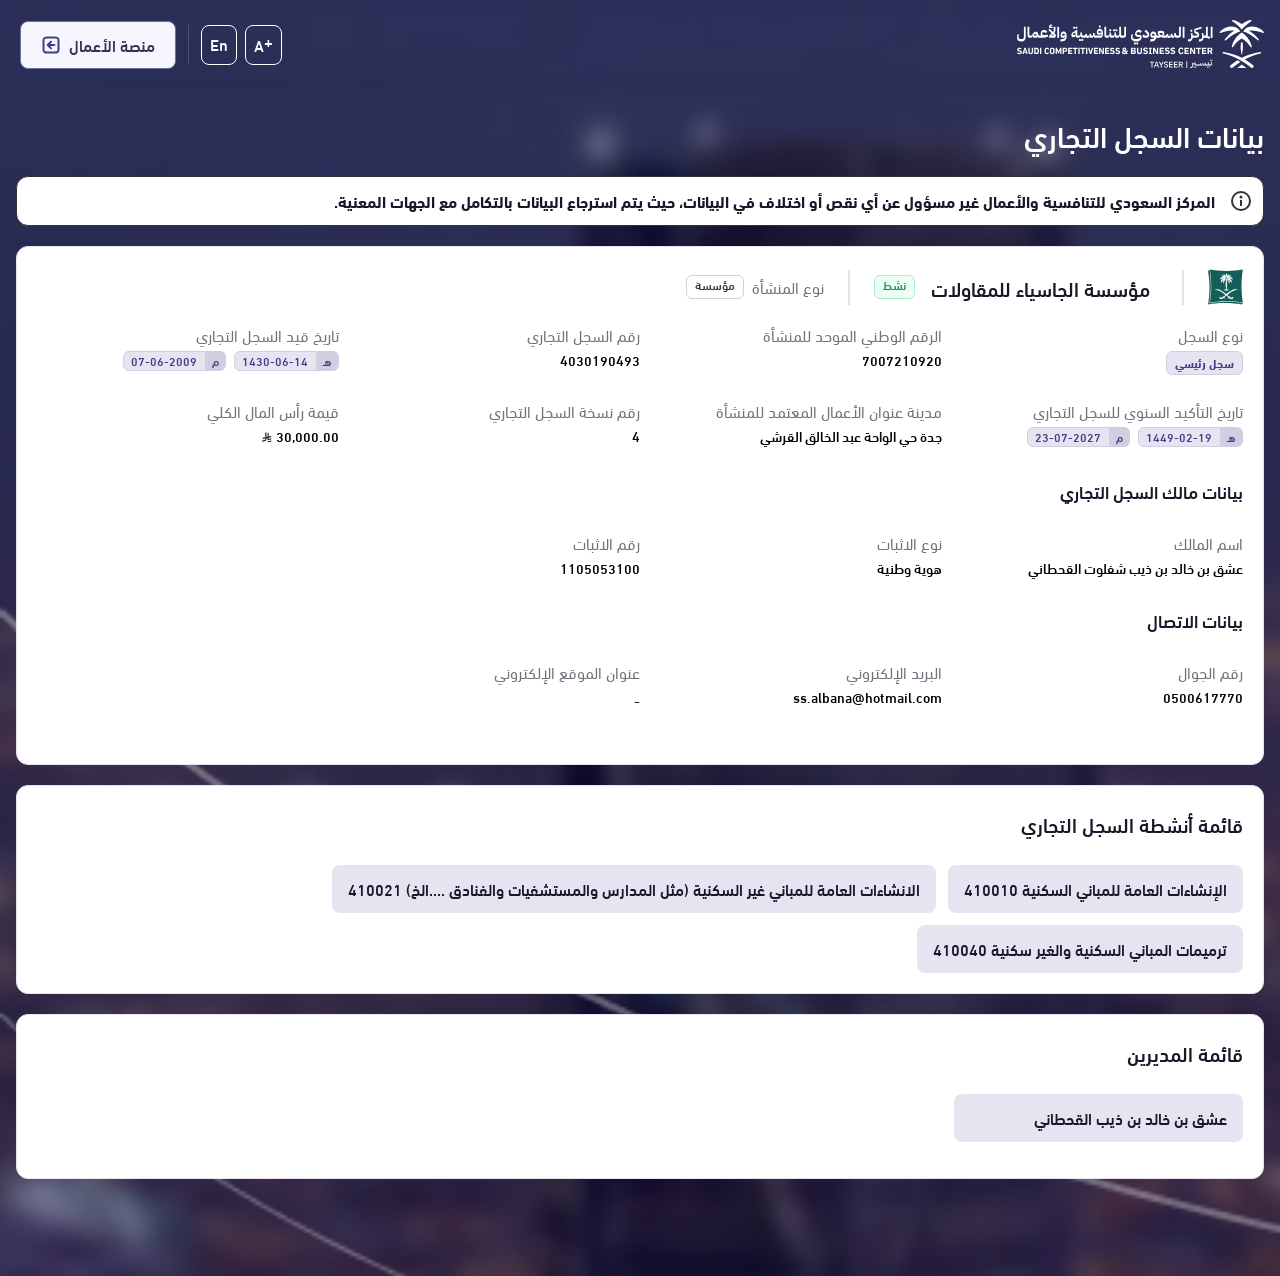
==== commit 12a22cf5: "go" ====
--- a/-nCrNumber-hRIJploeH_4NpVaSGt5M4Q-/index.html
+++ b/-nCrNumber-hRIJploeH_4NpVaSGt5M4Q-/index.html
@@ -98,7 +98,7 @@
     "headers": {
       "content-type": "application/json; charset=utf-8"
     },
-    "body": "{\"data\":{\"crInformation\":{\"isRestricted\":false,\"crNationalNumber\":\"7007210920\",\"crNumber\":\"4030190493\",\"encryptedCrNumber\":\"TGRETmRTSDZyTWErQXN3dHRVZWtNdz09\",\"ownerNameAr\":\"سلمى بنت صالح بن محمد البناء\",\"ownerNameEn\":\"SALMA SALEH MOHAMMED ALBANNAA\",\"ownerIdentifierNumber\":\"1105053100\",\"ownerIdentifierTypeNameAr\":\"هوية وطنية\",\"ownerIdentifierTypeNameEn\":\"National ID\",\"versionNo\":4,\"entityFullNameAr\":\"مؤسسة الجاسياء للمقاولات\",\"entityFullNameEn\":\"aljasiya Establishment For Contracting\",\"capital\":30000,\"companyDuration\":null,\"isMain\":true,\"mainCRNationalNumber\":null,\"mainCRNumber\":null,\"isLicenseBased\":false,\"inLiquidationProcess\":false,\"hasEcommerce\":false,\"isListed\":false,\"entityNameLang\":{\"entityNameLangID\":1,\"entityNameLangDescAr\":\"اللغة العربية\",\"entityNameLangDescEn\":\"Arabic Language\"},\"entityType\":{\"entityTypeID\":2,\"entityTypeDescAr\":\"مؤسسة\",\"entityTypeDescEn\":\"Establishment\"},\"capitalCurrency\":{\"capitalCurrencyID\":1,\"capitalCurrencyDescAr\":\"ريال سعودي\",\"capitalCurrencyDescEn\":\"Saudi Riyal\"},\"companyForm\":null,\"companyCharacterList\":[],\"partnersNationality\":{\"partnersNationalityID\":1,\"partnersNationalityDescAr\":\"سعودية\",\"partnersNationalityDescEn\":\"Saudi\"},\"lastModificationDate\":{\"lastModificationDateGregorian\":\"2026-07-05\",\"lastModificationDateHijri\":\"20-01-1448\"},\"crIssueDate\":{\"crIssueDateGregorian\":\"2009-06-07\",\"crIssueDateHijri\":\"14-06-1430\"},\"crConfirmDate\":{\"crConfirmDateGregorian\":\"2027-07-23\",\"crConfirmDateHijri\":\"19-02-1449\"},\"crStatus\":{\"crStatusID\":1,\"crStatusDescAr\":\"نشط\",\"crStatusDescEn\":\"Active\"},\"crDeleteDate\":null,\"crDeleteReasons\":[]},\"crActivities\":{\"fullActivitiesText\":null,\"activitiesType\":{\"activitiesTypeID\":\"2\",\"activitiesTypeDescriptionAr\":\"Isic\",\"activitiesTypeDescriptionEn\":\"Isic\"},\"activityList\":[{\"activityID\":\"410010\",\"activityDescriptionAr\":\"الإنشاءات العامة للمباني السكنية\",\"activityDescriptionEn\":\"Construction of all types of residential buildings\",\"isPreLicenseIssued\":false,\"isPostLicenseIssued\":false},{\"activityID\":\"410021\",\"activityDescriptionAr\":\"الانشاءات العامة للمباني غير السكنية (مثل المدارس والمستشفيات والفنادق ....الخ)\",\"activityDescriptionEn\":\"General construction of non residential buildings such as schools hospitals hotels etc\",\"isPreLicenseIssued\":false,\"isPostLicenseIssued\":false},{\"activityID\":\"410040\",\"activityDescriptionAr\":\"ترميمات المباني السكنية والغير سكنية\",\"activityDescriptionEn\":\"remodeling or renovating existing residential and non residential structures\",\"isPreLicenseIssued\":false,\"isPostLicenseIssued\":false}]},\"entityAddress\":{\"addressType\":{\"addressTypeID\":\"1\",\"addressTypeDescriptionAr\":\"عنوان وطني\",\"addressTypeDescriptionEn\":\"National Address\"},\"nationalAddress\":{\"city\":{\"cityId\":\"18\",\"cityNameAr\":\"جدة\",\"cityNameEn\":\"JEDDAH\"},\"district\":{\"districtId\":\"10200018071\",\"districtNameAr\":\"حي الواحة\",\"districtNameEn\":\"Al Wahah Dist.\"},\"streetNameAr\":\"عبد الخالق القرشي\",\"streetNameEn\":\"Abdul Khaliq Al Qurashi\",\"buildingNo\":\"9064\",\"unitNo\":\"2\",\"postalCode\":\"23354\",\"additionalNo\":\"3242\"},\"fullAddress\":null},\"capitalDetails\":null,\"contactInformation\":{\"phoneNo\":\"0101282582\",\"mobileNo\":\"0500617770\",\"email\":\"ss.albana@hotmail.com\",\"websiteURL\":null},\"mangmentInformation\":{\"managementStructure\":{\"managementStructureID\":6,\"managementStructureDescriptionAr\":\"مدير فأكثر\",\"managementStructureDescriptionEn\":\"One or More Managers\"},\"managerList\":[{\"managerRef\":\"-\",\"identifierTypeId\":1,\"identifierNumber\":\"-\",\"nationalityId\":113,\"isLicensed\":false,\"managerType\":{\"managerTypeID\":1,\"managerTypeDescriptionAr\":\"فرد سعودي\",\"managerTypeDescriptionEn\":\"Citizen\"},\"personInfo\":{\"identifierNo\":\"-\",\"titleAr\":null,\"titleEn\":null,\"firstNameAr\":\"سلمى\",\"fatherNameAr\":\"بنت صالح\",\"grandFatherNameAr\":\"بن محمد\",\"familyNameAr\":\"البناء\",\"firstNameEn\":\"SALMA\",\"fatherNameEn\":\"SALEH\",\"grandFatherNameEn\":\"MOHAMMED\",\"familyNameEn\":\"ALBANNAA\",\"identifierType\":{\"identifierTypeID\":1,\"identifierTypeDescAr\":\"هوية وطنية\",\"identifierTypeDescEn\":\"National ID\"},\"nationality\":{\"nationalityID\":113,\"nationalityDescriptionAr\":\"السعودية\",\"nationalityDescriptionEn\":\"Saudi Arabia\",\"isSaudi\":true,\"isGulf\":true}},\"managerPositionList\":[]}]},\"liquidatorList\":[]},\"error\":null}",
+    "body": "{\"data\":{\"crInformation\":{\"isRestricted\":false,\"crNationalNumber\":\"7007210920\",\"crNumber\":\"4030190493\",\"encryptedCrNumber\":\"TGRETmRTSDZyTWErQXN3dHRVZWtNdz09\",\"ownerNameAr\":\"عشق بن خالد بن ذيب شفلوت القحطاني\",\"ownerNameEn\":\"SALMA SALEH MOHAMMED ALBANNAA\",\"ownerIdentifierNumber\":\"1105053100\",\"ownerIdentifierTypeNameAr\":\"هوية وطنية\",\"ownerIdentifierTypeNameEn\":\"National ID\",\"versionNo\":4,\"entityFullNameAr\":\"مؤسسة الجاسياء للمقاولات\",\"entityFullNameEn\":\"aljasiya Establishment For Contracting\",\"capital\":30000,\"companyDuration\":null,\"isMain\":true,\"mainCRNationalNumber\":null,\"mainCRNumber\":null,\"isLicenseBased\":false,\"inLiquidationProcess\":false,\"hasEcommerce\":false,\"isListed\":false,\"entityNameLang\":{\"entityNameLangID\":1,\"entityNameLangDescAr\":\"اللغة العربية\",\"entityNameLangDescEn\":\"Arabic Language\"},\"entityType\":{\"entityTypeID\":2,\"entityTypeDescAr\":\"مؤسسة\",\"entityTypeDescEn\":\"Establishment\"},\"capitalCurrency\":{\"capitalCurrencyID\":1,\"capitalCurrencyDescAr\":\"ريال سعودي\",\"capitalCurrencyDescEn\":\"Saudi Riyal\"},\"companyForm\":null,\"companyCharacterList\":[],\"partnersNationality\":{\"partnersNationalityID\":1,\"partnersNationalityDescAr\":\"سعودية\",\"partnersNationalityDescEn\":\"Saudi\"},\"lastModificationDate\":{\"lastModificationDateGregorian\":\"2026-07-05\",\"lastModificationDateHijri\":\"20-01-1448\"},\"crIssueDate\":{\"crIssueDateGregorian\":\"2009-06-07\",\"crIssueDateHijri\":\"14-06-1430\"},\"crConfirmDate\":{\"crConfirmDateGregorian\":\"2027-07-23\",\"crConfirmDateHijri\":\"19-02-1449\"},\"crStatus\":{\"crStatusID\":1,\"crStatusDescAr\":\"نشط\",\"crStatusDescEn\":\"Active\"},\"crDeleteDate\":null,\"crDeleteReasons\":[]},\"crActivities\":{\"fullActivitiesText\":null,\"activitiesType\":{\"activitiesTypeID\":\"2\",\"activitiesTypeDescriptionAr\":\"Isic\",\"activitiesTypeDescriptionEn\":\"Isic\"},\"activityList\":[{\"activityID\":\"410010\",\"activityDescriptionAr\":\"الإنشاءات العامة للمباني السكنية\",\"activityDescriptionEn\":\"Construction of all types of residential buildings\",\"isPreLicenseIssued\":false,\"isPostLicenseIssued\":false},{\"activityID\":\"410021\",\"activityDescriptionAr\":\"الانشاءات العامة للمباني غير السكنية (مثل المدارس والمستشفيات والفنادق ....الخ)\",\"activityDescriptionEn\":\"General construction of non residential buildings such as schools hospitals hotels etc\",\"isPreLicenseIssued\":false,\"isPostLicenseIssued\":false},{\"activityID\":\"410040\",\"activityDescriptionAr\":\"ترميمات المباني السكنية والغير سكنية\",\"activityDescriptionEn\":\"remodeling or renovating existing residential and non residential structures\",\"isPreLicenseIssued\":false,\"isPostLicenseIssued\":false}]},\"entityAddress\":{\"addressType\":{\"addressTypeID\":\"1\",\"addressTypeDescriptionAr\":\"عنوان وطني\",\"addressTypeDescriptionEn\":\"National Address\"},\"nationalAddress\":{\"city\":{\"cityId\":\"18\",\"cityNameAr\":\"جدة\",\"cityNameEn\":\"JEDDAH\"},\"district\":{\"districtId\":\"10200018071\",\"districtNameAr\":\"حي الواحة\",\"districtNameEn\":\"Al Wahah Dist.\"},\"streetNameAr\":\"عبد الخالق القرشي\",\"streetNameEn\":\"Abdul Khaliq Al Qurashi\",\"buildingNo\":\"9064\",\"unitNo\":\"2\",\"postalCode\":\"23354\",\"additionalNo\":\"3242\"},\"fullAddress\":null},\"capitalDetails\":null,\"contactInformation\":{\"phoneNo\":\"0101282582\",\"mobileNo\":\"0500617770\",\"email\":\"ss.albana@hotmail.com\",\"websiteURL\":null},\"mangmentInformation\":{\"managementStructure\":{\"managementStructureID\":6,\"managementStructureDescriptionAr\":\"مدير فأكثر\",\"managementStructureDescriptionEn\":\"One or More Managers\"},\"managerList\":[{\"managerRef\":\"-\",\"identifierTypeId\":1,\"identifierNumber\":\"-\",\"nationalityId\":113,\"isLicensed\":false,\"managerType\":{\"managerTypeID\":1,\"managerTypeDescriptionAr\":\"فرد سعودي\",\"managerTypeDescriptionEn\":\"Citizen\"},\"personInfo\":{\"identifierNo\":\"-\",\"titleAr\":null,\"titleEn\":null,\"firstNameAr\":\"عشق\",\"fatherNameAr\":\"بن خالد\",\"grandFatherNameAr\":\"بن ذيب\",\"familyNameAr\":\"القحطاني\",\"firstNameEn\":\"ASHAG\",\"fatherNameEn\":\"KHALID\",\"grandFatherNameEn\":\"T\",\"familyNameEn\":\"ALQAHTANI\",\"identifierType\":{\"identifierTypeID\":1,\"identifierTypeDescAr\":\"هوية وطنية\",\"identifierTypeDescEn\":\"National ID\"},\"nationality\":{\"nationalityID\":113,\"nationalityDescriptionAr\":\"السعودية\",\"nationalityDescriptionEn\":\"Saudi Arabia\",\"isSaudi\":true,\"isGulf\":true}},\"managerPositionList\":[]}]},\"liquidatorList\":[]},\"error\":null}",
     "encoding": "utf8"
   }
 ];
@@ -181,7 +181,7 @@
       .cls-1 {
         fill: #231f20;
       }
-    </style></defs><path class="cls-1" d="M699.62,1113.02h0c-20.06,44.48-33.32,92.75-38.4,143.37l424.51-90.24c20.06-44.47,33.31-92.75,38.4-143.37l-424.51,90.24Z"></path><path class="cls-1" d="M1085.73,895.8c20.06-44.47,33.32-92.75,38.4-143.37l-330.68,70.33v-135.2l292.27-62.11c20.06-44.47,33.32-92.75,38.4-143.37l-330.68,70.27V66.13c-50.67,28.45-95.67,66.32-132.25,110.99v403.35l-132.25,28.11V0c-50.67,28.44-95.67,66.32-132.25,110.99v525.69l-295.91,62.88c-20.06,44.47-33.33,92.75-38.42,143.37l334.33-71.05v170.26l-358.3,76.14c-20.06,44.47-33.32,92.75-38.4,143.37l375.04-79.7c30.53-6.35,56.77-24.4,73.83-49.24l68.78-101.97v-.02c7.14-10.55,11.3-23.27,11.3-36.97v-149.98l132.25-28.11v270.4l424.53-90.28Z"></path></svg></div><div class="">30,000.00</div></div></div></div></div></div><div class=""><div class="my-5"><div class="text-[#191828] dark:text-white text-lg font-500 mb-6">بيانات مالك السجل التجاري</div><div class="grid-cols-2 sm:grid-cols-4 gap-y-4 mb-4 grid"><div class="flex flex-col gap-1 Info-item mb-2"><div class="text-md font-normal text-[--secondary]">اسم المالك</div><div class="text-sm font-medium text-black break-all">سلمى بنت صالح بن محمد البناء</div></div><div class="flex flex-col gap-1 Info-item mb-2"><div class="text-md font-normal text-[--secondary]">نوع الاثبات</div><div class="text-sm font-medium text-black break-all">هوية وطنية</div></div><div class="flex flex-col gap-1 Info-item mb-2"><div class="text-md font-normal text-[--secondary]">رقم الاثبات</div><div class="text-sm font-medium text-black break-all">1105053100</div></div></div></div></div><div class="w-[100%] my-5"><div class="text-[#191828] dark:text-white text-lg font-500 mb-6">بيانات الاتصال</div><div class="grid-cols-2 sm:grid-cols-4 gap-y-4 mb-4 grid"><div class="flex flex-col gap-1 Info-item mb-2"><div class="text-md font-normal text-[--secondary]">رقم الجوال</div><div class="text-sm font-medium text-black break-all">0500617770</div></div><div class="flex flex-col gap-1 Info-item mb-2"><div class="text-md font-normal text-[--secondary]">البريد الإلكتروني</div><div class="text-sm font-medium text-black break-all">ss.albana@hotmail.com</div></div><div class="flex flex-col gap-1 Info-item mb-2"><div class="text-md font-normal text-[--secondary]">عنوان الموقع الإلكتروني</div><p>-</p><div class="text-sm font-medium text-black break-all"></div></div></div></div><div class=""></div></div><div class="border border-solid border-[var(--primary100)] bg-[var(--darkBlurred)] h-full p-5 dark:bg-[#363554] dark:border-[#5d5b75] rounded-[12px]"><div class="text-[#191828] dark:text-white text-xl font-500 mb-6">قائمة أنشطة السجل التجاري</div><div class=""><div class="flex gap-3 items-center flex-wrap"><div class="p-3 px-4 bg-[#E7E4F2] bg-body rounded-2 w-auto"><div class="text-primary text-[-16px] fw-500">الإنشاءات العامة للمباني السكنية 410010</div></div><div class="p-3 px-4 bg-[#E7E4F2] bg-body rounded-2 w-auto"><div class="text-primary text-[-16px] fw-500">الانشاءات العامة للمباني غير السكنية (مثل المدارس والمستشفيات والفنادق ....الخ) 410021</div></div><div class="p-3 px-4 bg-[#E7E4F2] bg-body rounded-2 w-auto"><div class="text-primary text-[-16px] fw-500">ترميمات المباني السكنية والغير سكنية 410040</div></div><div class="text-primary text-sm font-bold shrink-0 !w-[max-content] text-accent no-underline cursor-pointer select-none"></div></div></div></div><div class="border border-solid border-[var(--primary100)] bg-[var(--darkBlurred)] h-full p-5 dark:bg-[#363554] dark:border-[#5d5b75] rounded-[12px] my-5"><div class="text-[#191828] dark:text-white text-xl font-500 mb-6">قائمة المديرين</div><div class="my-4"><div class="gap-4 grid-cols-1 md:grid-cols-2 lg:grid-cols-4 items-end grid"><div class="p-3 px-4 bg-[#E7E4F2] bg-body rounded-2 h-full"><div class=""><div class="text-primary text-[-16px] fw-500">سلمى بنت صالح بن محمد البناء</div></div></div></div></div></div></div></div><div class=""></div></div></main></div></div></div></div></div><footer class="w-full mt-auto text-[#343434] dark:text-white gap-2"><div class="flex flex-col"><div class="justify-between px-4 mb-2 items-center flex-col md:flex-row gap-3 flex"><div class="flex gap-2 items-center"><img src="../assets/sdaiaLogo-DA2sR2Cc.svg"> <div class="w-0.25 h-7 bg-dividers"></div><p class="text-[#343434] dark:text-white ">تطوير الهيئة السعودية للبيانات والذكاء الاصطناعي</p></div><div class="gap-3  flex"><a href="https://business.sa/privacy/" class="no-underline text-center	text-[#343434] dark:text-white">سياسة الخصوصية</a><a href="https://business.sa/terms/" class="no-underline text-center	text-[#343434] dark:text-white">الشروط والأحكام</a><a href="https://business.sa/faqs/" class="no-underline text-center	text-[#343434] dark:text-white">الأسئلة الشائعة</a></div></div><div class="items-center justify-center bg-body gap-2 p-2 flex-col md:flex-row flex"><p class="text-[#343434] dark:text-white text-center">جميع الحقوق محفوظة للمركز السعودي للتنافسية والأعمال 2026</p><p class="text-[#343434] dark:text-white hidden md:block">.</p><p class="text-[#343434] dark:text-white">الإصدار 1.1.9</p></div></div></footer></div></div>
+    </style></defs><path class="cls-1" d="M699.62,1113.02h0c-20.06,44.48-33.32,92.75-38.4,143.37l424.51-90.24c20.06-44.47,33.31-92.75,38.4-143.37l-424.51,90.24Z"></path><path class="cls-1" d="M1085.73,895.8c20.06-44.47,33.32-92.75,38.4-143.37l-330.68,70.33v-135.2l292.27-62.11c20.06-44.47,33.32-92.75,38.4-143.37l-330.68,70.27V66.13c-50.67,28.45-95.67,66.32-132.25,110.99v403.35l-132.25,28.11V0c-50.67,28.44-95.67,66.32-132.25,110.99v525.69l-295.91,62.88c-20.06,44.47-33.33,92.75-38.42,143.37l334.33-71.05v170.26l-358.3,76.14c-20.06,44.47-33.32,92.75-38.4,143.37l375.04-79.7c30.53-6.35,56.77-24.4,73.83-49.24l68.78-101.97v-.02c7.14-10.55,11.3-23.27,11.3-36.97v-149.98l132.25-28.11v270.4l424.53-90.28Z"></path></svg></div><div class="">30,000.00</div></div></div></div></div></div><div class=""><div class="my-5"><div class="text-[#191828] dark:text-white text-lg font-500 mb-6">بيانات مالك السجل التجاري</div><div class="grid-cols-2 sm:grid-cols-4 gap-y-4 mb-4 grid"><div class="flex flex-col gap-1 Info-item mb-2"><div class="text-md font-normal text-[--secondary]">اسم المالك</div><div class="text-sm font-medium text-black break-all">سلمى بنت صالح بن محمد البناء</div></div><div class="flex flex-col gap-1 Info-item mb-2"><div class="text-md font-normal text-[--secondary]">نوع الاثبات</div><div class="text-sm font-medium text-black break-all">هوية وطنية</div></div><div class="flex flex-col gap-1 Info-item mb-2"><div class="text-md font-normal text-[--secondary]">رقم الاثبات</div><div class="text-sm font-medium text-black break-all">1105053100</div></div></div></div></div><div class="w-[100%] my-5"><div class="text-[#191828] dark:text-white text-lg font-500 mb-6">بيانات الاتصال</div><div class="grid-cols-2 sm:grid-cols-4 gap-y-4 mb-4 grid"><div class="flex flex-col gap-1 Info-item mb-2"><div class="text-md font-normal text-[--secondary]">رقم الجوال</div><div class="text-sm font-medium text-black break-all">0500617770</div></div><div class="flex flex-col gap-1 Info-item mb-2"><div class="text-md font-normal text-[--secondary]">البريد الإلكتروني</div><div class="text-sm font-medium text-black break-all">ss.albana@hotmail.com</div></div><div class="flex flex-col gap-1 Info-item mb-2"><div class="text-md font-normal text-[--secondary]">عنوان الموقع الإلكتروني</div><p>-</p><div class="text-sm font-medium text-black break-all"></div></div></div></div><div class=""></div></div><div class="border border-solid border-[var(--primary100)] bg-[var(--darkBlurred)] h-full p-5 dark:bg-[#363554] dark:border-[#5d5b75] rounded-[12px]"><div class="text-[#191828] dark:text-white text-xl font-500 mb-6">قائمة أنشطة السجل التجاري</div><div class=""><div class="flex gap-3 items-center flex-wrap"><div class="p-3 px-4 bg-[#E7E4F2] bg-body rounded-2 w-auto"><div class="text-primary text-[-16px] fw-500">الإنشاءات العامة للمباني السكنية 410010</div></div><div class="p-3 px-4 bg-[#E7E4F2] bg-body rounded-2 w-auto"><div class="text-primary text-[-16px] fw-500">الانشاءات العامة للمباني غير السكنية (مثل المدارس والمستشفيات والفنادق ....الخ) 410021</div></div><div class="p-3 px-4 bg-[#E7E4F2] bg-body rounded-2 w-auto"><div class="text-primary text-[-16px] fw-500">ترميمات المباني السكنية والغير سكنية 410040</div></div><div class="text-primary text-sm font-bold shrink-0 !w-[max-content] text-accent no-underline cursor-pointer select-none"></div></div></div></div><div class="border border-solid border-[var(--primary100)] bg-[var(--darkBlurred)] h-full p-5 dark:bg-[#363554] dark:border-[#5d5b75] rounded-[12px] my-5"><div class="text-[#191828] dark:text-white text-xl font-500 mb-6">قائمة المديرين</div><div class="my-4"><div class="gap-4 grid-cols-1 md:grid-cols-2 lg:grid-cols-4 items-end grid"><div class="p-3 px-4 bg-[#E7E4F2] bg-body rounded-2 h-full"><div class=""><div class="text-primary text-[-16px] fw-500">عشق بن خالد بن ذيب شفلوت القحطاني</div></div></div></div></div></div></div></div><div class=""></div></div></main></div></div></div></div></div><footer class="w-full mt-auto text-[#343434] dark:text-white gap-2"><div class="flex flex-col"><div class="justify-between px-4 mb-2 items-center flex-col md:flex-row gap-3 flex"><div class="flex gap-2 items-center"><img src="../assets/sdaiaLogo-DA2sR2Cc.svg"> <div class="w-0.25 h-7 bg-dividers"></div><p class="text-[#343434] dark:text-white ">تطوير الهيئة السعودية للبيانات والذكاء الاصطناعي</p></div><div class="gap-3  flex"><a href="https://business.sa/privacy/" class="no-underline text-center	text-[#343434] dark:text-white">سياسة الخصوصية</a><a href="https://business.sa/terms/" class="no-underline text-center	text-[#343434] dark:text-white">الشروط والأحكام</a><a href="https://business.sa/faqs/" class="no-underline text-center	text-[#343434] dark:text-white">الأسئلة الشائعة</a></div></div><div class="items-center justify-center bg-body gap-2 p-2 flex-col md:flex-row flex"><p class="text-[#343434] dark:text-white text-center">جميع الحقوق محفوظة للمركز السعودي للتنافسية والأعمال 2026</p><p class="text-[#343434] dark:text-white hidden md:block">.</p><p class="text-[#343434] dark:text-white">الإصدار 1.1.9</p></div></div></footer></div></div>
 
   
 
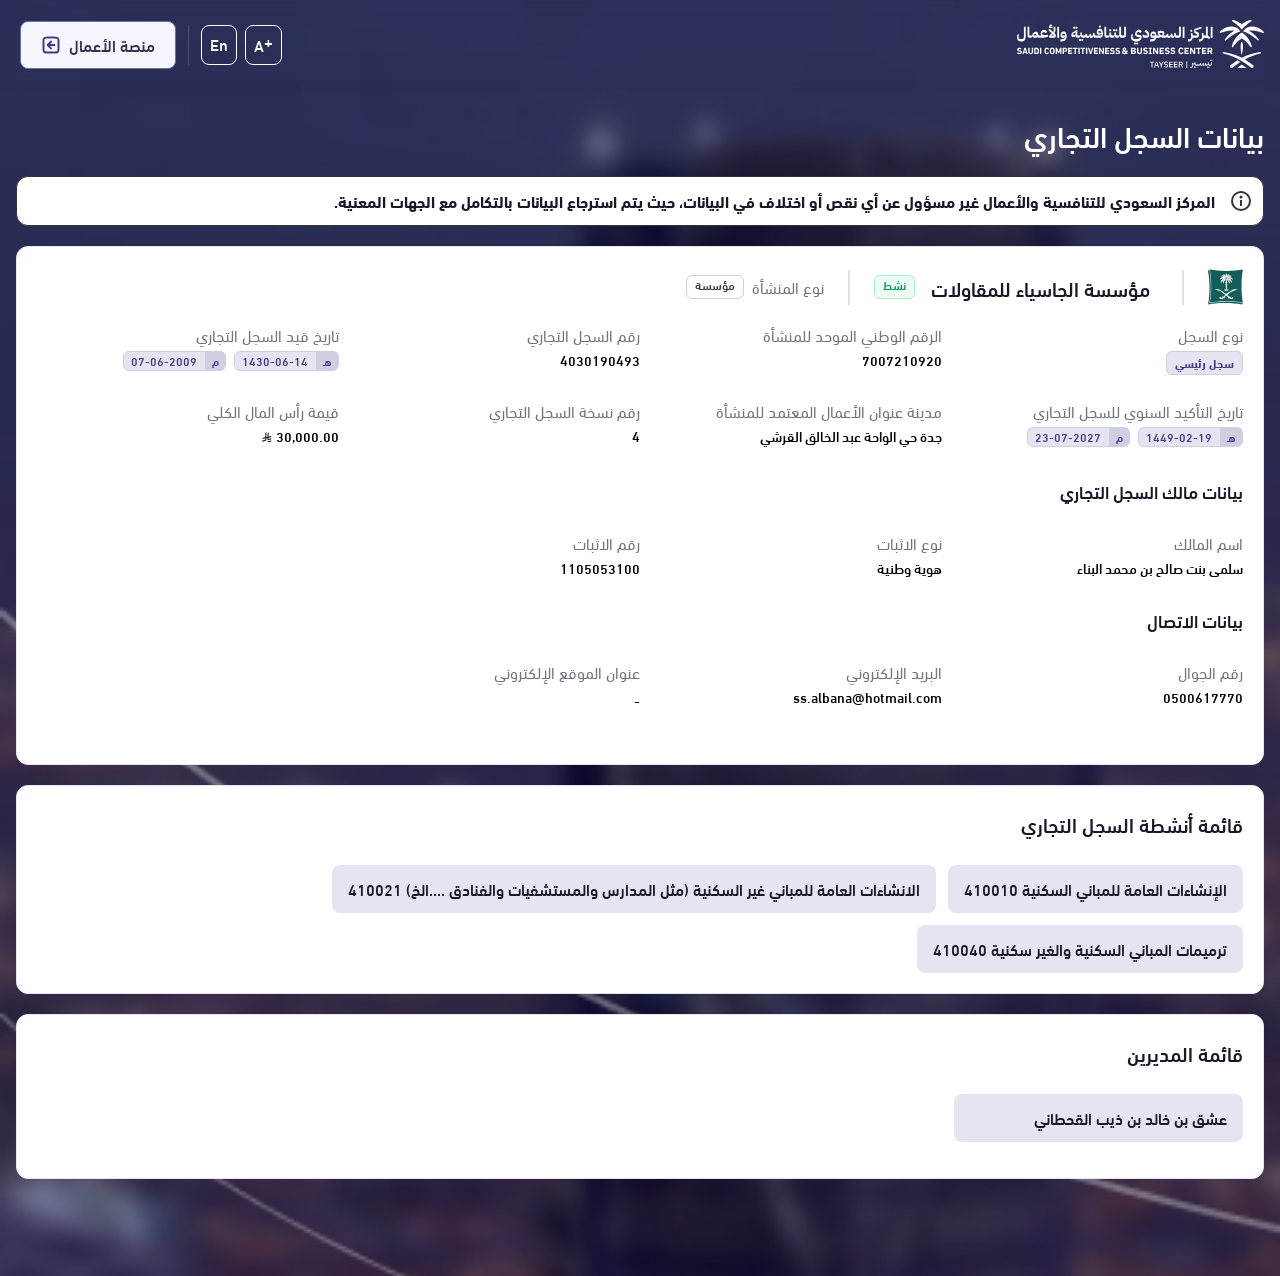
==== commit e306094e: "go" ====
--- a/-nCrNumber-hRIJploeH_4NpVaSGt5M4Q-/index.html
+++ b/-nCrNumber-hRIJploeH_4NpVaSGt5M4Q-/index.html
@@ -98,7 +98,7 @@
     "headers": {
       "content-type": "application/json; charset=utf-8"
     },
-    "body": "{\"data\":{\"crInformation\":{\"isRestricted\":false,\"crNationalNumber\":\"7007210920\",\"crNumber\":\"4030190493\",\"encryptedCrNumber\":\"TGRETmRTSDZyTWErQXN3dHRVZWtNdz09\",\"ownerNameAr\":\"عشق بن خالد بن ذيب شفلوت القحطاني\",\"ownerNameEn\":\"SALMA SALEH MOHAMMED ALBANNAA\",\"ownerIdentifierNumber\":\"1105053100\",\"ownerIdentifierTypeNameAr\":\"هوية وطنية\",\"ownerIdentifierTypeNameEn\":\"National ID\",\"versionNo\":4,\"entityFullNameAr\":\"مؤسسة الجاسياء للمقاولات\",\"entityFullNameEn\":\"aljasiya Establishment For Contracting\",\"capital\":30000,\"companyDuration\":null,\"isMain\":true,\"mainCRNationalNumber\":null,\"mainCRNumber\":null,\"isLicenseBased\":false,\"inLiquidationProcess\":false,\"hasEcommerce\":false,\"isListed\":false,\"entityNameLang\":{\"entityNameLangID\":1,\"entityNameLangDescAr\":\"اللغة العربية\",\"entityNameLangDescEn\":\"Arabic Language\"},\"entityType\":{\"entityTypeID\":2,\"entityTypeDescAr\":\"مؤسسة\",\"entityTypeDescEn\":\"Establishment\"},\"capitalCurrency\":{\"capitalCurrencyID\":1,\"capitalCurrencyDescAr\":\"ريال سعودي\",\"capitalCurrencyDescEn\":\"Saudi Riyal\"},\"companyForm\":null,\"companyCharacterList\":[],\"partnersNationality\":{\"partnersNationalityID\":1,\"partnersNationalityDescAr\":\"سعودية\",\"partnersNationalityDescEn\":\"Saudi\"},\"lastModificationDate\":{\"lastModificationDateGregorian\":\"2026-07-05\",\"lastModificationDateHijri\":\"20-01-1448\"},\"crIssueDate\":{\"crIssueDateGregorian\":\"2009-06-07\",\"crIssueDateHijri\":\"14-06-1430\"},\"crConfirmDate\":{\"crConfirmDateGregorian\":\"2027-07-23\",\"crConfirmDateHijri\":\"19-02-1449\"},\"crStatus\":{\"crStatusID\":1,\"crStatusDescAr\":\"نشط\",\"crStatusDescEn\":\"Active\"},\"crDeleteDate\":null,\"crDeleteReasons\":[]},\"crActivities\":{\"fullActivitiesText\":null,\"activitiesType\":{\"activitiesTypeID\":\"2\",\"activitiesTypeDescriptionAr\":\"Isic\",\"activitiesTypeDescriptionEn\":\"Isic\"},\"activityList\":[{\"activityID\":\"410010\",\"activityDescriptionAr\":\"الإنشاءات العامة للمباني السكنية\",\"activityDescriptionEn\":\"Construction of all types of residential buildings\",\"isPreLicenseIssued\":false,\"isPostLicenseIssued\":false},{\"activityID\":\"410021\",\"activityDescriptionAr\":\"الانشاءات العامة للمباني غير السكنية (مثل المدارس والمستشفيات والفنادق ....الخ)\",\"activityDescriptionEn\":\"General construction of non residential buildings such as schools hospitals hotels etc\",\"isPreLicenseIssued\":false,\"isPostLicenseIssued\":false},{\"activityID\":\"410040\",\"activityDescriptionAr\":\"ترميمات المباني السكنية والغير سكنية\",\"activityDescriptionEn\":\"remodeling or renovating existing residential and non residential structures\",\"isPreLicenseIssued\":false,\"isPostLicenseIssued\":false}]},\"entityAddress\":{\"addressType\":{\"addressTypeID\":\"1\",\"addressTypeDescriptionAr\":\"عنوان وطني\",\"addressTypeDescriptionEn\":\"National Address\"},\"nationalAddress\":{\"city\":{\"cityId\":\"18\",\"cityNameAr\":\"جدة\",\"cityNameEn\":\"JEDDAH\"},\"district\":{\"districtId\":\"10200018071\",\"districtNameAr\":\"حي الواحة\",\"districtNameEn\":\"Al Wahah Dist.\"},\"streetNameAr\":\"عبد الخالق القرشي\",\"streetNameEn\":\"Abdul Khaliq Al Qurashi\",\"buildingNo\":\"9064\",\"unitNo\":\"2\",\"postalCode\":\"23354\",\"additionalNo\":\"3242\"},\"fullAddress\":null},\"capitalDetails\":null,\"contactInformation\":{\"phoneNo\":\"0101282582\",\"mobileNo\":\"0500617770\",\"email\":\"ss.albana@hotmail.com\",\"websiteURL\":null},\"mangmentInformation\":{\"managementStructure\":{\"managementStructureID\":6,\"managementStructureDescriptionAr\":\"مدير فأكثر\",\"managementStructureDescriptionEn\":\"One or More Managers\"},\"managerList\":[{\"managerRef\":\"-\",\"identifierTypeId\":1,\"identifierNumber\":\"-\",\"nationalityId\":113,\"isLicensed\":false,\"managerType\":{\"managerTypeID\":1,\"managerTypeDescriptionAr\":\"فرد سعودي\",\"managerTypeDescriptionEn\":\"Citizen\"},\"personInfo\":{\"identifierNo\":\"-\",\"titleAr\":null,\"titleEn\":null,\"firstNameAr\":\"عشق\",\"fatherNameAr\":\"بن خالد\",\"grandFatherNameAr\":\"بن ذيب\",\"familyNameAr\":\"القحطاني\",\"firstNameEn\":\"ASHAG\",\"fatherNameEn\":\"KHALID\",\"grandFatherNameEn\":\"T\",\"familyNameEn\":\"ALQAHTANI\",\"identifierType\":{\"identifierTypeID\":1,\"identifierTypeDescAr\":\"هوية وطنية\",\"identifierTypeDescEn\":\"National ID\"},\"nationality\":{\"nationalityID\":113,\"nationalityDescriptionAr\":\"السعودية\",\"nationalityDescriptionEn\":\"Saudi Arabia\",\"isSaudi\":true,\"isGulf\":true}},\"managerPositionList\":[]}]},\"liquidatorList\":[]},\"error\":null}",
+    "body": "{\"data\":{\"crInformation\":{\"isRestricted\":false,\"crNationalNumber\":\"7007210920\",\"crNumber\":\"4030190493\",\"encryptedCrNumber\":\"TGRETmRTSDZyTWErQXN3dHRVZWtNdz09\",\"ownerNameAr\":\"سلمى بنت صالح بن محمد البناء\",\"ownerNameEn\":\"SALMA SALEH MOHAMMED ALBANNAA\",\"ownerIdentifierNumber\":\"1105053100\",\"ownerIdentifierTypeNameAr\":\"هوية وطنية\",\"ownerIdentifierTypeNameEn\":\"National ID\",\"versionNo\":4,\"entityFullNameAr\":\"مؤسسة الجاسياء للمقاولات\",\"entityFullNameEn\":\"aljasiya Establishment For Contracting\",\"capital\":30000,\"companyDuration\":null,\"isMain\":true,\"mainCRNationalNumber\":null,\"mainCRNumber\":null,\"isLicenseBased\":false,\"inLiquidationProcess\":false,\"hasEcommerce\":false,\"isListed\":false,\"entityNameLang\":{\"entityNameLangID\":1,\"entityNameLangDescAr\":\"اللغة العربية\",\"entityNameLangDescEn\":\"Arabic Language\"},\"entityType\":{\"entityTypeID\":2,\"entityTypeDescAr\":\"مؤسسة\",\"entityTypeDescEn\":\"Establishment\"},\"capitalCurrency\":{\"capitalCurrencyID\":1,\"capitalCurrencyDescAr\":\"ريال سعودي\",\"capitalCurrencyDescEn\":\"Saudi Riyal\"},\"companyForm\":null,\"companyCharacterList\":[],\"partnersNationality\":{\"partnersNationalityID\":1,\"partnersNationalityDescAr\":\"سعودية\",\"partnersNationalityDescEn\":\"Saudi\"},\"lastModificationDate\":{\"lastModificationDateGregorian\":\"2026-07-05\",\"lastModificationDateHijri\":\"20-01-1448\"},\"crIssueDate\":{\"crIssueDateGregorian\":\"2009-06-07\",\"crIssueDateHijri\":\"14-06-1430\"},\"crConfirmDate\":{\"crConfirmDateGregorian\":\"2027-07-23\",\"crConfirmDateHijri\":\"19-02-1449\"},\"crStatus\":{\"crStatusID\":1,\"crStatusDescAr\":\"نشط\",\"crStatusDescEn\":\"Active\"},\"crDeleteDate\":null,\"crDeleteReasons\":[]},\"crActivities\":{\"fullActivitiesText\":null,\"activitiesType\":{\"activitiesTypeID\":\"2\",\"activitiesTypeDescriptionAr\":\"Isic\",\"activitiesTypeDescriptionEn\":\"Isic\"},\"activityList\":[{\"activityID\":\"410010\",\"activityDescriptionAr\":\"الإنشاءات العامة للمباني السكنية\",\"activityDescriptionEn\":\"Construction of all types of residential buildings\",\"isPreLicenseIssued\":false,\"isPostLicenseIssued\":false},{\"activityID\":\"410021\",\"activityDescriptionAr\":\"الانشاءات العامة للمباني غير السكنية (مثل المدارس والمستشفيات والفنادق ....الخ)\",\"activityDescriptionEn\":\"General construction of non residential buildings such as schools hospitals hotels etc\",\"isPreLicenseIssued\":false,\"isPostLicenseIssued\":false},{\"activityID\":\"410040\",\"activityDescriptionAr\":\"ترميمات المباني السكنية والغير سكنية\",\"activityDescriptionEn\":\"remodeling or renovating existing residential and non residential structures\",\"isPreLicenseIssued\":false,\"isPostLicenseIssued\":false}]},\"entityAddress\":{\"addressType\":{\"addressTypeID\":\"1\",\"addressTypeDescriptionAr\":\"عنوان وطني\",\"addressTypeDescriptionEn\":\"National Address\"},\"nationalAddress\":{\"city\":{\"cityId\":\"18\",\"cityNameAr\":\"جدة\",\"cityNameEn\":\"JEDDAH\"},\"district\":{\"districtId\":\"10200018071\",\"districtNameAr\":\"حي الواحة\",\"districtNameEn\":\"Al Wahah Dist.\"},\"streetNameAr\":\"عبد الخالق القرشي\",\"streetNameEn\":\"Abdul Khaliq Al Qurashi\",\"buildingNo\":\"9064\",\"unitNo\":\"2\",\"postalCode\":\"23354\",\"additionalNo\":\"3242\"},\"fullAddress\":null},\"capitalDetails\":null,\"contactInformation\":{\"phoneNo\":\"0101282582\",\"mobileNo\":\"0500617770\",\"email\":\"ss.albana@hotmail.com\",\"websiteURL\":null},\"mangmentInformation\":{\"managementStructure\":{\"managementStructureID\":6,\"managementStructureDescriptionAr\":\"مدير فأكثر\",\"managementStructureDescriptionEn\":\"One or More Managers\"},\"managerList\":[{\"managerRef\":\"-\",\"identifierTypeId\":1,\"identifierNumber\":\"-\",\"nationalityId\":113,\"isLicensed\":false,\"managerType\":{\"managerTypeID\":1,\"managerTypeDescriptionAr\":\"فرد سعودي\",\"managerTypeDescriptionEn\":\"Citizen\"},\"personInfo\":{\"identifierNo\":\"-\",\"titleAr\":null,\"titleEn\":null,\"firstNameAr\":\"عشق\",\"fatherNameAr\":\"بن خالد\",\"grandFatherNameAr\":\"بن ذيب\",\"familyNameAr\":\"القحطاني\",\"firstNameEn\":\"ASHAG\",\"fatherNameEn\":\"KHALID\",\"grandFatherNameEn\":\"T\",\"familyNameEn\":\"ALQAHTANI\",\"identifierType\":{\"identifierTypeID\":1,\"identifierTypeDescAr\":\"هوية وطنية\",\"identifierTypeDescEn\":\"National ID\"},\"nationality\":{\"nationalityID\":113,\"nationalityDescriptionAr\":\"السعودية\",\"nationalityDescriptionEn\":\"Saudi Arabia\",\"isSaudi\":true,\"isGulf\":true}},\"managerPositionList\":[]}]},\"liquidatorList\":[]},\"error\":null}",
     "encoding": "utf8"
   }
 ];
